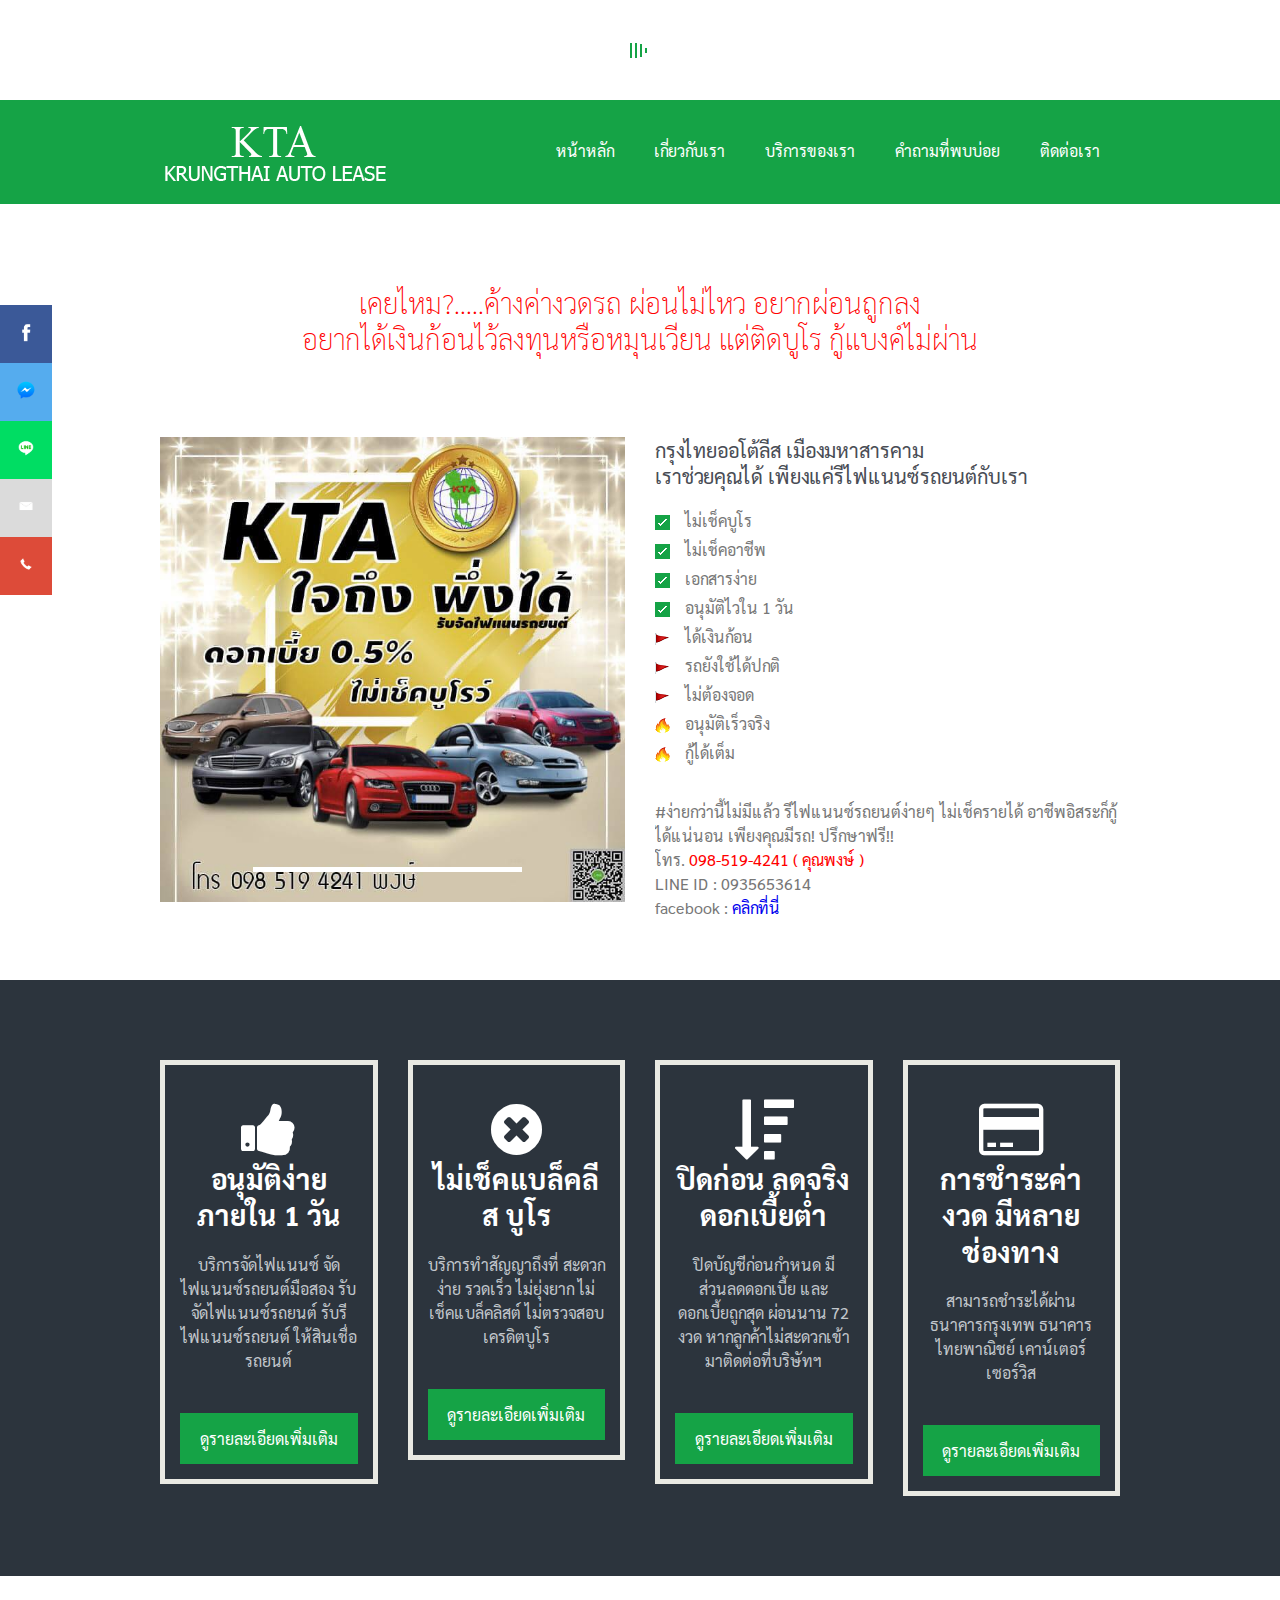
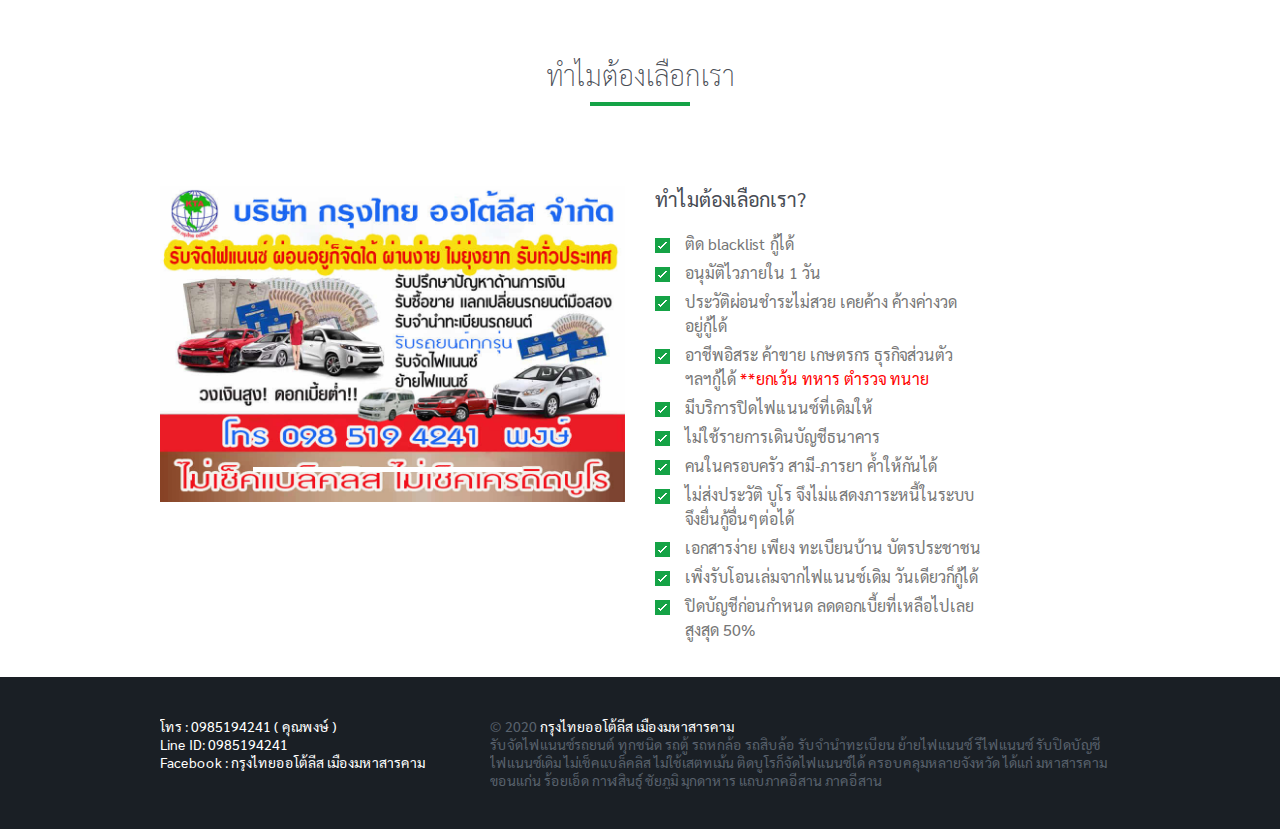
==== index.html @ 8e5991b0 "new" ====
<!DOCTYPE html PUBLIC "-//W3C//DTD XHTML 1.1//EN" "http://www.w3.org/TR/xhtml11/DTD/xhtml11.dtd">
<html xmlns="http://www.w3.org/1999/xhtml" xml:lang="en">

<meta http-equiv="content-type" content="text/html;charset=UTF-8" />
<!-- /Added by HTTrack -->

<head>

    <title>กรุงไทยออโต้ลีสมหาสารคาม</title>
    <meta http-equiv="content-type" content="text/html; charset=utf-8" />
    <meta name="format-detection" content="telephone=no" />
    <meta name="viewport" content="width=device-width, initial-scale=1, maximum-scale=1" />
    <link rel="stylesheet" href="https://cdnjs.cloudflare.com/ajax/libs/font-awesome/4.7.0/css/font-awesome.min.css">

    <link rel="stylesheet" type="text/css" href="style/superfish.css" />
    <link rel="stylesheet" type="text/css" href="style/nivo-slider.css" />
    <link rel="stylesheet" type="text/css" href="style/jquery.qtip.min.css" />
    <link rel="stylesheet" type="text/css" href="style/jquery-ui/jquery-ui.css" />
    <link rel="stylesheet" type="text/css" href="style/fancybox/jquery.fancybox.css" />
    <link rel="stylesheet" type="text/css" href="style/fancybox/helpers/jquery.fancybox-buttons.css" />
    <link rel="stylesheet" type="text/css" href="style/icon.css" />

    <link rel="stylesheet" type="text/css" href="style/style.css" />
    <link rel="stylesheet" type="text/css"
        href="http://fonts.googleapis.com/css?family=Source+Sans+Pro:200,300,400,600,700,900,200italic,300italic,400italic,600italic,700italic,900italic" />
    <link rel="stylesheet" type="text/css"
        href="http://fonts.googleapis.com/css?family=Droid+Serif:400,400italic,700,700italic" />

    <link href="https://fonts.googleapis.com/css?family=Sarabun&display=swap" rel="stylesheet" />

    <link rel="stylesheet" type="text/css" media="screen and (max-width:959px)"
        href="style/responsive/width-0-959.css" />
    <link rel="stylesheet" type="text/css" media="screen and (max-width:767px)"
        href="style/responsive/width-0-767.css" />

    <link rel="stylesheet" type="text/css" media="screen and (min-width:480px) and (max-width:959px)"
        href="style/responsive/width-480-959.css" />
    <link rel="stylesheet" type="text/css" media="screen and (min-width:768px) and (max-width:959px)"
        href="style/responsive/width-768-959.css" />
    <link rel="stylesheet" type="text/css" media="screen and (min-width:480px) and (max-width:767px)"
        href="style/responsive/width-480-767.css" />
    <link rel="stylesheet" type="text/css" media="screen and (max-width:479px)"
        href="style/responsive/width-0-479.css" />

    <link rel="shortcut icon" href="image/3logo.png" />

    <script type="text/javascript" src="script/jquery.min.js"></script>
    <script type="text/javascript" src="script/jquery.migrate.min.js"></script>

    <script type="text/javascript">
        var optionTemplate = {
            "parallax": {
                "enable": 1
            },
            "animation": {
                "enable": 1
            },
            "googleMap": {
                "coordinates_lat": "53.276698",
                "coordinates_lng": "-6.12562"
            }
        };
    </script>
    <link rel="stylesheet" href="https://cdnjs.cloudflare.com/ajax/libs/font-awesome/4.7.0/css/font-awesome.min.css">



</head>

<body>
    <div class="icon-bar">
        <a href="#" class="facebook"><img src="image/facebook-icon.png"  height="20" width="20"></img></a>
        <a href="#" class="twitter"><img src="image/Messenger_Icon.png"  height="20" width="20"></img></a>
        <a href="#" class="line"><img src="image/LINE_Icon.png"  height="20" width="20"></img></a>
        <a href="#" class="linkedin"><img src="image/emailIcon.png"  height="20" width="20"></img></a>
        <a href="#" class="google"><img src="image/phoneicon.png"  height="20" width="20"></img></a>
       

    </div>


    <ul class="page-list">

        <li class="page-home" id="page-home">

            <div class="home-carousel-box preloader">

                <!-- Bar with logo and social icons -->
                <div class="home-carousel-bar">

                    <div class="main clear-fix">

                        <!-- Logo -->
                        <a href="#home" class="float-left">
                            <img src="image/logo.png" alt="" />
                        </a>
                    </div>

                </div>
                <ul class="home-carousel update-carousel-disable">
                    <li>
                        <div>
                            <a href="https://www.facebook.com/pongsanart"><img src="image/h3.png" alt="" /></a>
                        </div>
                    </li>
                    <li>
                        <div>
                            <a href="https://www.facebook.com/pongsanart"><img src="image/h4.png" alt="" /></a>
                        </div>
                    </li>
                </ul>

                <div class="home-carousel-pagination">
                    <div class="main">
                        <div class="pagination"></div>
                    </div>
                </div>
            </div>
            <div id="navigation-bar" class="clear-fix">
                <div class="main clear-fix">
                    <div class="logo">
                        <a href="#home">
                            <img src="image/logo.png" alt="" />
                        </a>
                    </div>
                    <div id="menu">
                        <div id="menu-selected"></div>
                        <ul class="sf-menu">
                            <li><a href="index.html">หน้าหลัก<span></span></a></li>
                            <li><a href="about.html">เกี่ยวกับเรา<span></span></a></li>
                            <li><a href="service.html">บริการของเรา<span></span></a></li>
                            <li><a href="question.html">คำถามที่พบบ่อย<span></span></a></li>
                            <li><a href="contact.html">ติดต่อเรา<span></span></a></li>
                        </ul>
                    </div>
                    <div id="menu-responsive" class="clear-fix">
                        <select>
                            <option value="index.html">หน้าหลัก</option>
                            <option value="about.html">เกี่ยวกับเรา</option>
                            <option value="service.html">บริการของเรา</option>
                            <option value="question.html">คำถามที่พบบ่อย</option>
                            <option value="contact.html">ติดต่อเรา</option>
                        </select>
                    </div>
                </div>

            </div>
        </li>
        <li class="page-about" id="page-about">
            <div class="main">
                <h2 class="underline">
                    <font color="#FF0000">เคยไหม?.....ค้างค่างวดรถ ผ่อนไม่ไหว อยากผ่อนถูกลง <br>
                        อยากได้เงินก้อนไว้ลงทุนหรือหมุนเวียน แต่ติดบูโร กู้แบงค์ไม่ผ่าน</font>
                </h2>
                <div class="layout-p-50x50 clear-fix">
                    <div class="column-left">
                        <div class="nivo-slider-box clear-fix">

                            <div class="nivo-slider preloader">
                                <div class="preloader-image">
                                    <img src="image/b1.jpg" alt="" />
                                </div>

                            </div>

                        </div>
                    </div>
                    <div class="column-right">

                        <h4>กรุงไทยออโต้ลีส เมืองมหาสารคาม
                            <br>เราช่วยคุณได้ เพียงแค่รีไฟแนนซ์รถยนต์กับเรา</h4>

                        <ul class="list list-1">
                            <li>
                                <div>ไม่เช็คบูโร</div>
                            </li>
                            <li>
                                <div>ไม่เช็คอาชีพ</div>
                            </li>
                            <li>
                                <div>เอกสารง่าย</div>
                            </li>
                            <li>
                                <div>อนุมัติไวใน 1 วัน</div>
                            </li>
                        </ul>
                        <ul class="list list-2">
                            <li>
                                <div>ได้เงินก้อน
                                </div>
                            </li>
                            <li>
                                <div>รถยังใช้ได้ปกติ
                                </div>
                            </li>
                            <li>
                                <div>ไม่ต้องจอด
                                </div>
                            </li>

                        </ul>
                        <ul class="list list-3">

                            <li>
                                <div>อนุมัติเร็วจริง</div>
                            </li>
                            <li>
                                <div>กู้ได้เต็ม</div>
                            </li>
                        </ul>
                        <p class="padding-top-30 padding-bottom-30">
                            #ง่ายกว่านี้ไม่มีแล้ว รีไฟแนนซ์รถยนต์ง่ายๆ ไม่เช็ครายได้ อาชีพอิสระก็กู้ได้แน่นอน
                            เพียงคุณมีรถ!
                            ปรึกษาฟรี!!
                            <br>โทร. <a href="">
                                <font color="red">098-519-4241 ( คุณพงษ์ )
                                </font>
                            </a>
                            <br>LINE ID : 0935653614
                            <br>facebook : <a href="https://www.facebook.com/pongsanart">คลิกที่นี่</a>

                        </p>



                    </div>
                </div>

            </div>
        </li>

        <li class="page-contact " id="page-contact ">


            <div class="section-background-color section-background-color-2 ">

                <div class="main">

                    <div class="clear-fix">

                        <div class="carousel">

                            <div class="carousel-content">

                                <!-- Pricing list -->
                                <ul class="clear-fix pricing-list layout-p-25x25x25x25">

                                    <!-- Item #1 -->
                                    <li class="column-left">
                                        <div>

                                            <h2><i style="font-size:60px;color:white;"
                                                    class="fa fa-thumbs-up"></i><br>อนุมัติง่ายภายใน 1 วัน</h2>
                                            <p>บริการจัดไฟแนนซ์ จัดไฟแนนซ์รถยนต์มือสอง รับจัดไฟแนนซ์รถยนต์
                                                รับรีไฟแนนซ์รถยนต์ ให้สินเชื่อรถยนต์</p>

                                            <a href="service.html" class="pricing-list-button">ดูรายละเอียดเพิ่มเติม</a>

                                            <div class="pricing-list-tooltip">อนุมัติง่ายภายใน 1 วัน</div>

                                        </div>
                                    </li>
                                    <li class="column-left">
                                        <div>

                                            <h2><i style="font-size:60px;color:white;"
                                                    class="fa fa-times-circle"></i><br>ไม่เช็คแบล็คลีส บูโร</h2>
                                            <p>บริการทำสัญญาถึงที่ สะดวก ง่าย รวดเร็ว ไม่ยุ่งยาก ไม่เช็คแบล็คลิสต์
                                                ไม่ตรวจสอบเครดิตบูโร</p>

                                            <a href="service.html" class="pricing-list-button">ดูรายละเอียดเพิ่มเติม</a>

                                            <div class="pricing-list-tooltip">ไม่เช็คแบล็คลีส บูโร</div>

                                        </div>
                                    </li>
                                    <li class="column-center-right">
                                        <div>

                                            <h2><i style="font-size:60px;color:white;"
                                                    class="fa fa-sort-amount-desc"></i><br>ปิดก่อน ลดจริง ดอกเบี้ยต่ำ
                                            </h2>
                                            <p>ปิดบัญชีก่อนกำหนด มีส่วนลดดอกเบี้ย และดอกเบี้ยถูกสุด ผ่อนนาน 72 งวด
                                                หากลูกค้าไม่สะดวกเข้ามาติดต่อที่บริษัทฯ</p>

                                            <a href="service.html" class="pricing-list-button">ดูรายละเอียดเพิ่มเติม</a>

                                            <div class="pricing-list-tooltip">ปิดก่อน ลดจริง ดอกเบี้ยต่ำ</div>

                                        </div>

                                    </li>

                                    <li class="column-right">
                                        <div>

                                            <h2><i style="font-size:60px;color:white;"
                                                    class="fa fa-credit-card"></i><br>การชำระค่างวด มีหลายช่องทาง</h2>
                                            <p>สามารถชำระได้ผ่านธนาคารกรุงเทพ ธนาคารไทยพาณิชย์ เคาน์เตอร์เซอร์วิส</p>

                                            <a href="service.html" class="pricing-list-button">ดูรายละเอียดเพิ่มเติม</a>

                                            <div class="pricing-list-tooltip">การชำระค่างวด มีหลายช่องทาง</div>

                                        </div>

                                    </li>
                                    <!-- /Item #4 -->

                                </ul>
                                <!-- /Pricing list -->

                            </div>

                            <div class="pagination pagination-pricing-list clear-fix"></div>

                        </div>

                    </div>

                </div>
            </div>
        </li>

        <li class="page-about" id="page-about">
            <div class="main">
                <h2 class="underline ">
                    <span>ทำไมต้องเลือกเรา</span>
                    <span></span>
                </h2>
                <div class="layout-p-50x50 clear-fix">
                    <div class="column-left">
                        <div class="nivo-slider-box clear-fix">
                            <div class="nivo-slider preloader">
                                <div class="preloader-image">
                                    <img src="image/b4.jpg" alt="" />
                                </div>

                            </div>
                        </div>
                    </div>
                    <div class="column-right">

                        <h4>ทำไมต้องเลือกเรา?</h4>

                        <ul class="list list-1">
                            <li>
                                <div>ติด blacklist กู้ได้</div>
                            </li>
                            <li>
                                <div>อนุมัติไวภายใน 1 วัน</div>
                            </li>
                            <li>
                                <div>ประวัติผ่อนชำระไม่สวย เคยค้าง ค้างค่างวด<br>อยู่กู้ได้</div>
                            </li>
                            <li>
                                <div>อาชีพอิสระ ค้าขาย เกษตรกร ธุรกิจส่วนตัว <br>ฯลฯกู้ได้
                                    <font color="#FF0000">**ยกเว้น ทหาร ตำรวจ ทนาย</font>
                                </div>
                            </li>
                            <li>
                                <div>มีบริการปิดไฟแนนซ์ที่เดิมให้</div>
                            </li>
                            <li>
                                <div>ไม่ใช้รายการเดินบัญชีธนาคาร </div>
                            </li>
                            <li>
                                <div>คนในครอบครัว สามี-ภารยา ค้ำให้กันได้</div>
                            </li>
                            <li>
                                <div>ไม่ส่งประวัติ บูโร จึงไม่แสดงภาระหนี้ในระบบ <br>จึงยื่นกู้อื่นๆต่อได้</div>
                            </li>
                            <li>
                                <div>เอกสารง่าย เพียง ทะเบียนบ้าน บัตรประชาชน</div>
                            </li>
                            <li>
                                <div>เพิ่งรับโอนเล่มจากไฟแนนซ์เดิม วันเดียวก็กู้ได้</div>
                            </li>
                            <li>
                                <div>ปิดบัญชีก่อนกำหนด ลดดอกเบี้ยที่เหลือไปเลย<br> สูงสุด 50%</div>
                            </li>

                        </ul>

                    </div>

                </div>

            </div>
        </li>






    </ul>
    <div class="footer">
        <div class="main">
            <div class="layout-p-33x66 clear-fix">
                <div class="column-left">
                    <a href="#">โทร : 0985194241 ( คุณพงษ์ )</a>
                    <br><a href="#">Line ID: 0985194241</a>
                    <br><a href="https://www.facebook.com/pongsanart">Facebook : กรุงไทยออโต้ลีส เมืองมหาสารคาม</a>
                </div>
                <div class="column-right">
                    &copy; 2020 <a href="#">กรุงไทยออโต้ลีส เมืองมหาสารคาม</a>
                    <br> รับจัดไฟแนนซ์รถยนต์ ทุกชนิด รถตู้ รถหกล้อ รถสิบล้อ รับจำนำทะเบียน ย้ายไฟแนนซ์ รีไฟแนนซ์
                    รับปิดบัญชีไฟแนนซ์เดิม ไม่เช็คแบล็คลิส ไม่ใช้เสตทเม้น ติดบูโรก็จัดไฟแนนซ์ได้ ครอบคลุมหลายจังหวัด
                    ได้แก่ มหาสารคาม ขอนแก่น ร้อยเอ็ด กาฬสินธุ์ ชัยภูมิ มุกดาหาร แถบภาคอีสาน
                    ภาคอีสาน
                </div>
            </div>
        </div>
    </div>





    <script type="text/javascript " src="script/script.js "></script>
    <script type="text/javascript " src="script/superfish.js "></script>
    <script type="text/javascript " src="script/jquery.easing.js "></script>
    <script type="text/javascript " src="script/jquery-ui.min.js "></script>
    <script type="text/javascript " src="script/jquery.sticky.js "></script>
    <script type="text/javascript " src="script/jquery.blockUI.js "></script>
    <script type="text/javascript " src="script/jquery.timeago.js "></script>
    <script type="text/javascript " src="script/jquery.qtip.min.js "></script>
    <script type="text/javascript " src="script/jquery.parallax.js "></script>
    <script type="text/javascript " src="script/jquery.ba-bbq.min.js "></script>
    <script type="text/javascript " src="script/jquery.actual.min.js "></script>
    <script type="text/javascript " src="script/jquery.isotope.min.js "></script>
    <script type="text/javascript " src="script/jquery.linkify.min.js "></script>
    <script type="text/javascript " src="script/jquery.scrollTo.min.js "></script>
    <script type="text/javascript " src="script/jquery.waypoints.min.js "></script>
    <script type="text/javascript " src="script/jquery.touchSwipe.min.js "></script>
    <script type="text/javascript " src="script/jquery.elastic.source.js "></script>
    <script type="text/javascript " src="script/jquery.infieldlabel.min.js "></script>
    <script type="text/javascript " src="script/jquery.nivo.slider.pack.js "></script>
    <script type="text/javascript " src="script/jquery.carouFredSel.packed.js "></script>

    <script type="text/javascript " src="script/jquery.fancybox.js "></script>
    <script type="text/javascript " src="script/jquery.fancybox-media.js "></script>
    <script type="text/javascript " src="script/jquery.fancybox-buttons.js "></script>

    <script type="text/javascript " src="http://maps.google.com/maps/api/js "></script>

    <script type="text/javascript " src="script/template.class.js "></script>
    <script type="text/javascript " src="script/main.js "></script>
</body>

</html>
---- style/superfish.css ----
/*** ESSENTIAL STYLES ***/
.sf-menu, .sf-menu * {
	margin: 0;
	padding: 0;
	list-style: none;
}
.sf-menu li {
	position: relative;
}
.sf-menu ul {
	position: absolute;
	display: none;
	top: 100%;
	left: 0;
	z-index: 99;
}
.sf-menu > li {
	float: left;
}
.sf-menu li:hover > ul,
.sf-menu li.sfHover > ul {
	display: block;
}

.sf-menu a {
	display: block;
	position: relative;
}
.sf-menu ul ul {
	top: 0;
	left: 100%;
}


/*** DEMO SKIN ***/
.sf-menu {
	float: left;
	margin-bottom: 1em;
}
.sf-menu ul {
	box-shadow: 2px 2px 6px rgba(0,0,0,.2);
	min-width: 12em; /* allow long menu items to determine submenu width */
	*width: 12em; /* no auto sub width for IE7, see white-space comment below */
}
.sf-menu a {
	border-left: 1px solid #fff;
	border-top: 1px solid #dFeEFF; /* fallback colour must use full shorthand */
	border-top: 1px solid rgba(255,255,255,.5);
	padding: .75em 1em;
	text-decoration: none;
	zoom: 1; /* IE7 */
}
.sf-menu a {
	color: #13a;
}
.sf-menu li {
	background: #BDD2FF;
	white-space: nowrap; /* no need for Supersubs plugin */
	*white-space: normal; /* ...unless you support IE7 (let it wrap) */
	-webkit-transition: background .2s;
	transition: background .2s;
}
.sf-menu ul li {
	background: #AABDE6;
}
.sf-menu ul ul li {
	background: #9AAEDB;
}
.sf-menu li:hover,
.sf-menu li.sfHover {
	background: #CFDEFF;
	/* only transition out, not in */
	-webkit-transition: none;
	transition: none;
}

/*** arrows (for all except IE7) **/
.sf-arrows .sf-with-ul {
	padding-right: 2.5em;
	*padding-right: 1em; /* no CSS arrows for IE7 (lack pseudo-elements) */
}
/* styling for both css and generated arrows */
.sf-arrows .sf-with-ul:after {
	content: '';
	position: absolute;
	top: 50%;
	right: 1em;
	margin-top: -3px;
	height: 0;
	width: 0;
	/* order of following 3 rules important for fallbacks to work */
	border: 5px solid transparent;
	border-top-color: #dFeEFF; /* edit this to suit design (no rgba in IE8) */
	border-top-color: rgba(255,255,255,.5);
}
.sf-arrows > li > .sf-with-ul:focus:after,
.sf-arrows > li:hover > .sf-with-ul:after,
.sf-arrows > .sfHover > .sf-with-ul:after {
	border-top-color: white; /* IE8 fallback colour */
}
/* styling for right-facing arrows */
.sf-arrows ul .sf-with-ul:after {
	margin-top: -5px;
	margin-right: -3px;
	border-color: transparent;
	border-left-color: #dFeEFF; /* edit this to suit design (no rgba in IE8) */
	border-left-color: rgba(255,255,255,.5);
}
.sf-arrows ul li > .sf-with-ul:focus:after,
.sf-arrows ul li:hover > .sf-with-ul:after,
.sf-arrows ul .sfHover > .sf-with-ul:after {
	border-left-color: white;
}
---- style/icon.css ----
body {margin:0;height:2000px;}

.icon-bar {
  position: fixed;
  top: 50%;
  -webkit-transform: translateY(-50%);
  -ms-transform: translateY(-50%);
  transform: translateY(-50%);
}

.icon-bar a {
  display: block;
  text-align: center;
  padding: 16px;
  transition: all 0.3s ease;
  color: white;
  font-size: 20px;
}

.icon-bar a:hover {
  background-color: #000;
}

.facebook {
  background: #3B5998;
  color: white;
}

.twitter {
  background: #55ACEE;
  color: white;
}

.google {
  background: #dd4b39;
  color: white;
}

.linkedin {
  background: #DBDBDB;
  color: white;
}

.youtube {
  background: #bb0000;
  color: white;
}
.line {
  background: #00DD63;
  color: white;
}


.content {
  margin-left: 75px;
  font-size: 30px;
}
---- style/style.css ----
html,
body,
div,
span,
applet,
object,
iframe,
h1,
h2,
h3,
h4,
h5,
h6,
p,
blockquote,
pre,
a,
abbr,
acronym,
address,
big,
cite,
code,
del,
dfn,
em,
img,
ins,
kbd,
q,
s,
samp,
small,
strike,
strong,
sub,
sup,
tt,
var,
b,
u,
i,
center,
dl,
dt,
dd,
ol,
ul,
li,
fieldset,
form,
label,
legend,
table,
caption,
tbody,
tfoot,
thead,
tr,
th,
td,
article,
aside,
canvas,
details,
embed,
figure,
figcaption,
footer,
header,
hgroup,
menu,
nav,
output,
ruby,
section,
summary,
time,
mark,
audio,
video {
    border: 0px;
    margin: 0px;
    padding: 0px;
    font-size: 100%;
    vertical-align: baseline;
}


/******************************************************************************/


/*	1. Base styles					                                             		       */


/******************************************************************************/

body {
    margin: 0px;
    padding: 0px;
}

body,
input,
textarea {
    color: #777777;
    font-size: 16px;
}

*:focus,
a,
textarea,
input {
    outline: none;
}

p {
    line-height: 150%;
    padding: 10px 0px 10px 0px;
}

br {
    clear: both;
    height: 10px;
    display: block;
}

img {
    height: auto;
    max-width: 100%;
}

a {
    text-decoration: none;
}

a:hover {
    text-decoration: underline;
}

.clear-fix:after {
    height: 0;
    clear: both;
    content: " ";
    font-size: 0;
    min-height: 0;
    display: block;
    visibility: hidden;
}

* html .clear-fix {
    zoom: 1;
}

*:first-child+html .clear-fix {
    zoom: 1;
}

.box-center {
    margin-left: auto;
    margin-right: auto;
}

.float-left {
    float: left !important;
}

.float-right {
    float: right !important;
}

.margin-top-0 {
    margin-top: 0px !important;
}

.margin-top-10 {
    margin-top: 10px !important;
}

.margin-top-20 {
    margin-top: 20px !important;
}

.margin-top-30 {
    margin-top: 30px !important;
}

.margin-top-40 {
    margin-top: 40px !important;
}

.margin-top-50 {
    margin-top: 50px !important;
}

.margin-top-60 {
    margin-top: 60px !important;
}

.margin-top-70 {
    margin-top: 70px !important;
}

.margin-top-80 {
    margin-top: 80px !important;
}

.margin-bottom-0 {
    margin-bottom: 0px !important;
}

.margin-bottom-10 {
    margin-bottom: 10px !important;
}

.margin-bottom-20 {
    margin-bottom: 20px !important;
}

.margin-bottom-30 {
    margin-bottom: 30px !important;
}

.margin-bottom-40 {
    margin-bottom: 40px !important;
}

.margin-bottom-50 {
    margin-bottom: 50px !important;
}

.margin-bottom-60 {
    margin-bottom: 60px !important;
}

.margin-bottom-70 {
    margin-bottom: 70px !important;
}

.margin-bottom-80 {
    margin-bottom: 80px !important;
}

.padding-top-0 {
    padding-top: 0px !important;
}

.padding-top-10 {
    padding-top: 10px !important;
}

.padding-top-20 {
    padding-top: 20px !important;
}

.padding-top-30 {
    padding-top: 30px !important;
}

.padding-top-40 {
    padding-top: 40px !important;
}

.padding-top-50 {
    padding-top: 50px !important;
}

.padding-top-60 {
    padding-top: 60px !important;
}

.padding-top-70 {
    padding-top: 70px !important;
}

.padding-top-80 {
    padding-top: 80px !important;
}

.padding-bottom-0 {
    padding-bottom: 0px !important;
}

.padding-bottom-10 {
    padding-bottom: 10px !important;
}

.padding-bottom-20 {
    padding-bottom: 20px !important;
}

.padding-bottom-30 {
    padding-bottom: 30px !important;
}

.padding-bottom-40 {
    padding-bottom: 40px !important;
}

.padding-bottom-50 {
    padding-bottom: 50px !important;
}

.padding-bottom-60 {
    padding-bottom: 60px !important;
}

.padding-bottom-70 {
    padding-bottom: 70px !important;
}

.padding-bottom-80 {
    padding-bottom: 80px !important;
}

.fancybox-overlay {
    z-index: 99999;
}


/******************************************************************************/


/*	2. Layouts																  */


/******************************************************************************/

.layout-p-100>.column-left,
.layout-p-50x50>.column-left,
.layout-p-50x50>.column-right,
.layout-p-33x33x33>.column-left,
.layout-p-33x33x33>.column-right,
.layout-p-33x33x33>.column-center,
.layout-p-25x25x25x25>.column-left,
.layout-p-25x25x25x25>.column-center-left,
.layout-p-25x25x25x25>.column-center-right,
.layout-p-25x25x25x25>.column-right,
.layout-p-66x33>.column-left,
.layout-p-66x33>.column-right,
.layout-p-33x66>.column-left,
.layout-p-33x66>.column-right {
    overflow: hidden;
    margin-bottom: 30px;
}


/**************************************************************************/


/*	Layout 100 (in percentage)											  */


/**************************************************************************/

.layout-p-100 {}

.layout-p-100>.column-left {
    width: 100%;
    clear: both;
    float: left;
}


/**************************************************************************/


/*	Layout 50x50 (in percentage)								          */


/**************************************************************************/

.layout-p-50x50 {}

.layout-p-50x50>.column-left {
    clear: both;
    float: left;
}

.layout-p-50x50>.column-right {
    float: right;
}

.layout-p-50x50>.column-left,
.layout-p-50x50>.column-right {
    width: 48.4848%;
}

.gallery-list.layout-p-50x50>.column-left,
.gallery-list.layout-p-50x50>.column-right {
    width: 50%;
    margin: 0px;
}


/**************************************************************************/


/*	Layout 33x33x33 (in percentage)							              */


/**************************************************************************/

.layout-p-33x33x33 {}

.layout-p-33x33x33>.column-left {
    clear: both;
}

.layout-p-33x33x33>.column-left,
.layout-p-33x33x33>.column-center {
    float: left;
    margin-right: 3.0303%;
}

.layout-p-33x33x33>.column-right {
    float: right;
}

.layout-p-33x33x33>.column-left,
.layout-p-33x33x33>.column-right,
.layout-p-33x33x33>.column-center {
    width: 31.3131%;
}

.gallery-list.layout-p-33x33x33>.column-left,
.gallery-list.layout-p-33x33x33>.column-center,
.gallery-list.layout-p-33x33x33>.column-right {
    width: 33.333%;
    margin: 0px;
}


/**************************************************************************/


/*	Layout 25x25x25x25 (in percentage)						              */


/**************************************************************************/

.layout-p-25x25x25x25 {}

.layout-p-25x25x25x25>.column-left {
    clear: both;
}

.layout-p-25x25x25x25>.column-left,
.layout-p-25x25x25x25>.column-center-left,
.layout-p-25x25x25x25>.column-center-right {
    float: left;
    margin-right: 3.0303%;
}

.layout-p-25x25x25x25>.column-right {
    float: right;
}

.layout-p-25x25x25x25>.column-left,
.layout-p-25x25x25x25>.column-center-left,
.layout-p-25x25x25x25>.column-center-right,
.layout-p-25x25x25x25>.column-right {
    width: 22.7272%;
}

.gallery-list.layout-p-25x25x25x25>.column-left,
.gallery-list.layout-p-25x25x25x25>.column-center-left,
.gallery-list.layout-p-25x25x25x25>.column-center-right,
.gallery-list.layout-p-25x25x25x25>.column-right {
    width: 25%;
    margin: 0px;
}


/**************************************************************************/


/*	Layout 20x20x20x20x20 (in percentage)						          */


/**************************************************************************/

.layout-p-20x20x20x20x20 {}

.layout-p-20x20x20x20x20>.column-left {
    clear: both;
}

.layout-p-20x20x20x20x20>.column-left,
.layout-p-20x20x20x20x20>.column-center-left,
.layout-p-20x20x20x20x20>.column-center,
.layout-p-20x20x20x20x20>.column-center-right {
    float: left;
    margin-right: 1.0101%;
}

.layout-p-20x20x20x20x20>.column-right {
    float: right;
}

.layout-p-20x20x20x20x20>.column-left,
.layout-p-20x20x20x20x20>.column-center-left,
.layout-p-20x20x20x20x20>.column-center,
.layout-p-20x20x20x20x20>.column-center-right,
.layout-p-20x20x20x20x20>.column-right {
    width: 19.1919%;
    overflow: hidden;
    margin-bottom: 10px;
}

.gallery-list.layout-p-20x20x20x20x20>.column-left,
.gallery-list.layout-p-20x20x20x20x20>.column-center-left,
.gallery-list.layout-p-20x20x20x20x20>.column-center,
.gallery-list.layout-p-20x20x20x20x20>.column-center-right,
.gallery-list.layout-p-20x20x20x20x20>.column-right {
    width: 20%;
    margin: 0px;
}


/**************************************************************************/


/*	Layout 66x33 (in percentage)								          */


/**************************************************************************/

.layout-p-66x33 {}

.layout-p-66x33>.column-left {
    width: 65.6565%;
    clear: both;
    float: left;
}

.layout-p-66x33>.column-right {
    width: 31.3131%;
    float: right;
}


/**************************************************************************/


/*	Layout 33x66 (in percentage)								          */


/**************************************************************************/

.layout-p-33x66 {}

.layout-p-33x66>.column-left {
    width: 31.3131313131%;
    clear: both;
    float: left;
}

.layout-p-33x66>.column-right {
    width: 65.6565%;
    float: right;
}


/******************************************************************************/


/*	3. Colors																  */


/******************************************************************************/


/**************************************************************************/


/*	Colors / Font color													  */


/**************************************************************************/

h1,
h2,
h3,
h4,
h5,
h6,
h1 a,
h2 a,
h3 a,
h4 a,
h5 a,
h6 a,
ul.filter-list li a:hover,
ul.filter-list li a.selected {
    color: #484C54;
}

.occupation-name,
ul.filter-list li a,
ul.pricing-list>li>div>span,
ul.page-list>li.page-services p.subheader {
    color: #B9B8B7;
}

ul.pricing-list>li>div>h2 {
    color: #15A346;
}

form input,
form label,
form textarea,
div.blog a,
div.blog h1 *,
div.blog h2 *,
div.blog h3 *,
div.blog h4 *,
div.blog h5 *,
div.blog h6 *,
div.footer a,
div.post-date-box *,
div.post-date-box h3,
div.post-date-box h4,
div.post-date-box span,
div.section-background,
div.section-background *,
div.image div.image-description *,
div.footer ul.footer-menu li a:hover,
div.twitter-user-timeline ul.quotation-list li span.quotation-list-text a,
div.twitter-user-timeline ul.quotation-list li span.quotation-list-author,
div.home-carousel-title-box a,
ul.post-list h4,
ul.post-list h4 a,
ul.quotation-list li *,
ul.blog-pagination li a:hover,
ul.blog-pagination li a.selected,
ul.widget-category-list li a:hover,
ul.widget-category-list li a.selected,
ul.page-list>li.page-contact h2,
ul.page-list>li.page-contact p.subheader,
ul.pricing-list>li>div>a.pricing-list-button,
ul.team-list>li div.image div.image-description span.team-position,
.ui-accordion.template-accordion>li>div.ui-accordion-header.ui-accordion-header-active>h5>a,
#menu-responsive-list a,
#navigation-bar #menu ul li a,
#respond * {
    color: #FFFFFF;
}

a.button-browse,
ul.post-list p,
ul.blog-pagination li a,
ul.page-list>li.page-contact,
div.blog,
div.blog *,
div.twitter-user-timeline ul.quotation-list li span.quotation-list-text {
    color: #C2C7CC;
}

div.twitter-user-timeline ul.quotation-list li span.quotation-list-datetime {
    color: #828D99;
}

div.footer,
div.footer ul.footer-menu li a {
    color: #59626D;
}

#navigation-bar #menu-responsive>select,
.fancybox-title.fancybox-title-inside-wrap {
    color: #888888;
}

div.post-comment-count-box h3,
div.post-comment-count-box h4,
div.post-comment-count-box span {
    color: #484C54;
}

div.post-info-bar,
div.post-info-bar *,
div.post-info-bar a {
    color: #828D99;
}


/**************************************************************************/


/*	Colors / Background color											  */


/**************************************************************************/

form,
h2.underline>span+span,
h2.underline a>span+span,
h4.underline>span+span,
h4.underline a>span+span,
h5.underline>span+span,
h5.underline a>span+span,
div.post-date-box,
div.image div.image-description,
ul.skill-list li span.progress-bar>span,
ul.pricing-list>li>div>a.pricing-list-button,
ul.social-list.social-list-style-1 li a,
ul.social-list.social-list-style-2 li a:hover,
ul.feature-list.feature-list-style-1 li span.icon,
.ui-accordion.template-accordion>li>div.ui-accordion-header.ui-accordion-header-active>h5>a,
#navigation-bar,
#menu-responsive-list {
    background-color: #15A346;
}

div.blog,
div.post,
body.blog,
div.section-background-color-2,
div.image:hover div.image-description,
.field-box-button:hover,
ul.page-list>li.page-blog,
ul.pricing-list>li>div>a.pricing-list-button:hover,
ul.social-list.social-list-style-1 li a:hover {
    background-color: #2C343D;
}

div.pagination a:hover,
div.pagination a.active,
div.pagination a.selected,
div.post-comment-count-box,
span.progress-bar>span,
span.progress-bar>span+span {
    background-color: #FFFFFF;
}

div.footer {
    background-color: #1A1F25;
}

.field-box,
#navigation-bar #menu #menu-selected,
#menu-responsive-list li a,
#navigation-bar #menu>ul>li ul {
    background-color: #139641;
}

div.section-background-color-1,
ul.skill-list li span.progress-bar>span+span {
    background-color: #F7F7F2;
}

div.post div.post-list-content,
ul.post-list li div.post-list-content,
ul.social-list.social-list-style-2 li a,
ul.feature-list.feature-list-style-3 li span.icon,
#comments #comments-list ul li div.comment-avatar,
#comments #comments-list ul li div.comment-content {
    background-color: #3B444E;
}

#navigation-bar #menu>ul>li ul>li>a:hover {
    background-color: #107E36;
}

div.pagination a {
    background-color: transparent;
}

div.pagination.pagination-pricing-list a:hover,
div.pagination.pagination-pricing-list a.active,
div.pagination.pagination-pricing-list a.selected {
    background-color: #2C343D;
}


/**************************************************************************/


/*	Colors / Border color												  */


/**************************************************************************/

ul.pricing-list>li>div,
ul.pricing-list>li>div>h4,
ul.pricing-list>li>div>ul.pricing-list-features>li {
    border-color: #E9E9E3;
}

a.button-browse:hover,
ul.filter-list li a:hover,
ul.filter-list li a.selected,
ul.blog-pagination li a:hover,
ul.blog-pagination li a.selected,
.ui-accordion.template-accordion>li>div.ui-accordion-header.ui-accordion-header-active>h5>a,
.ui-accordion.template-accordion>li>div.ui-accordion-header.ui-accordion-header-active.ui-state-hover>h5>a {
    border-color: #15A346;
}

div.pagination a:hover,
div.pagination a.active,
div.pagination a.selected,
div.home-carousel-title-box>.main>a>span,
ul.social-list.social-list-style-3 li a {
    border-color: #FFFFFF;
}

ul.team-list>li,
ul.filter-list li a,
.ui-accordion.template-accordion>li>div.ui-accordion-header>h5>a {
    border-color: #E9E9E3;
}

a.button-browse,
ul.blog-pagination li a,
ul.widget-category-list li a {
    border-color: #3B444E;
}

#navigation-bar #menu>ul>li>a>span {
    border-color: #139641;
}

ul.pricing-list>li:hover>div,
.ui-accordion.template-accordion>li>div.ui-accordion-header.ui-state-hover>h5>a {
    border-color: #77C268;
}

div.pagination a,
div.home-carousel-title-box>.main>a:hover>span,
ul.social-list.social-list-style-3 li a:hover {
    border-color: rgba(255, 255, 255, 0.4);
}

div.pagination.pagination-pricing-list a {
    border-color: #E9E9E3;
}

div.pagination.pagination-pricing-list a:hover,
div.pagination.pagination-pricing-list a.active,
div.pagination.pagination-pricing-list a.selected {
    border-color: #2C343D;
}


/******************************************************************************/


/*	4. Fonts																  */


/******************************************************************************/

body,
input,
textarea {
    font-family: 'Sarabun', sans-serif;
}

p.subheader,
.occupation-name,
ul.team-list>li span.team-position,
ul.quotation-list li span.quotation-list-text,
ul.quotation-list li span.quotation-list-datetime,
ul.quotation-list li span.quotation-list-occupation,
div.image div.image-description span,
div.home-carousel-title-box>.main>a>span>span+span {
    font-family: 'Sarabun', sans-serif;
}


/******************************************************************************/


/*	5. Headers																  */


/******************************************************************************/

h1,
h2,
h3,
h4,
h5,
h6,
h1 a,
h2 a,
h3 a,
h4 a,
h5 a,
h6 a {
    margin: 0px;
    padding: 0px;
    font-weight: 400;
    line-height: 130%;
}

h1,
h1 a,
h2,
h2 a {
    text-transform: uppercase;
}

h1,
h1 a {
    font-size: 72px;
    font-weight: 700;
}

h2,
h2 a {
    font-size: 28px;
    font-weight: 100;
    margin-bottom: 80px;
}

h3,
h3 a {
    font-size: 42px;
    font-weight: 300;
}

h4,
h4 a {
    font-size: 20px;
    margin-bottom: 20px;
}

h5,
h5 a {
    font-size: 20px;
}

h6,
h6 a {
    font-size: 18px;
}

h2.underline,
h2.underline a {
    text-align: center;
}

h2.underline>span+span,
h2.underline a>span+span {
    height: 4px;
    width: 100px;
    display: block;
    margin-top: 10px;
    margin-left: auto;
    margin-right: auto;
}

h3.underline>span+span,
h3.underline a>span+span {
    height: 2px;
    width: 100px;
    display: block;
}

h4.underline>span+span,
h4.underline a>span+span {
    height: 2px;
    width: 100px;
    display: block;
    margin-top: 15px;
}

h5.underline>span+span,
h5.underline a>span+span {
    height: 2px;
    width: 60px;
    display: block;
    margin-top: 15px;
    margin-bottom: 35px;
}


/******************************************************************************/


/*	6. Main container														  */


/******************************************************************************/

.main {
    width: 960px;
    margin-left: auto;
    margin-right: auto;
}


/******************************************************************************/


/*	7. Page list												              */


/******************************************************************************/

ul.page-list {
    margin: 0px;
    padding: 0px;
    list-style-type: none;
}

ul.page-list>li {
    padding: 80px 0px 0px 0px;
}


/**************************************************************************/


/*	Page list / Page home									              */


/**************************************************************************/

ul.page-list>li.page-home {
    padding: 0px;
}


/**************************************************************************/


/*	Page list / Page about									              */


/**************************************************************************/

ul.page-list>li.page-about {}


/**************************************************************************/


/*	Page list / Page services									          */


/**************************************************************************/

ul.page-list>li.page-services {}


/**************************************************************************/


/*	Page list / Page portfolio								              */


/**************************************************************************/

ul.page-list>li.page-portfolio {}


/**************************************************************************/


/*	Page list / Page team									              */


/**************************************************************************/

ul.page-list>li.page-team {
    padding-bottom: 80px;
}


/**************************************************************************/


/*	Page list / Page team									              */


/**************************************************************************/

ul.page-list>li.page-blog {
    padding-top: 0px;
}


/**************************************************************************/


/*	Page list / Page pricing									         */


/**************************************************************************/

ul.page-list>li.page-pricing-plans {}


/**************************************************************************/


/*	Page list / Page team									              */


/**************************************************************************/

ul.page-list>li.page-contact {
    padding-top: 0px;
}


/******************************************************************************/


/*	8. Parallax backgrounds										              */


/******************************************************************************/

div.section-background {
    margin-top: 80px;
    padding: 60px 0px 80px 0px;
    background-position: 50% 50%;
    background-repeat: no-repeat;
}

div.section-background-1 *,
div.section-background-2 * {
    text-align: center;
}

div.section-background-1 {
    margin-top: 50px;
    background-image: url('../_sample/section_background/image_01.jpg');
}

div.section-background-2 {
    margin-top: 40px;
    background-image: url('../_sample/section_background/image_02.jpg');
}

div.section-background-3 {
    margin-top: 40px;
    background-image: url('../_sample/section_background/image_03.jpg');
}

div.section-background-color {
    padding: 80px 0px 50px 0px;
}

div.section-background-color-1 {}

div.section-background-color-2 {}


/******************************************************************************/


/*	9. Navigation bar											              */


/******************************************************************************/

#navigation-bar {
    opacity: 1;
    width: 100%;
    margin-top: 0px;
    position: relative;
}

#navigation-bar-sticky-wrapper {
    z-index: 99999;
    position: relative;
}


/**************************************************************************/


/*	Navigation bar / Logo									              */


/**************************************************************************/

#navigation-bar div.logo {
    float: left;
    padding-top: 25px;
}

#navigation-bar div.logo a {
    display: block;
}


/**************************************************************************/


/*	Navigation bar / Menu									              */


/**************************************************************************/

#navigation-bar #menu {
    float: right;
    position: relative;
}


/**********************************************************************/


/*	Navigation bar / Menu / Menu list							      */


/**********************************************************************/

#navigation-bar #menu ul {
    margin: 0px;
    padding: 0px;
    list-style-type: none;
}

#navigation-bar #menu ul li {
    border: none;
    background: none;
}

#navigation-bar #menu>ul>li {
    float: left;
}

#navigation-bar #menu ul li a {
    border: none;
}

#navigation-bar #menu>ul>li>a {
    z-index: 2;
    display: block;
    font-size: 16px;
    position: relative;
    text-transform: uppercase;
    padding: 40px 20px 40px 20px;
}

#navigation-bar #menu ul li a:hover {
    text-decoration: none;
}

#navigation-bar #menu>ul>li>a>span {
    width: 0;
    top: 2px;
    left: 55%;
    height: 0px;
    display: block;
    position: relative;
    border-style: solid;
    border-width: 0px 0px 3px 0px;
}

#navigation-bar #menu>ul>li>a:hover>span {
    left: -5%;
    width: 110%;
}

#navigation-bar #menu>ul>li>a>span,
#navigation-bar #menu>ul>li>a:hover>span {
    transition: all 0.3s ease-in-out;
    -o-transition: all 0.3s ease-in-out;
    -ms-transition: all 0.3s ease-in-out;
    -moz-transition: all 0.3s ease-in-out;
    -webkit-transition: all 0.3s ease-in-out;
}

#navigation-bar #menu>ul>li ul {
    box-shadow: none;
}

#navigation-bar #menu>ul>li ul>li {}

#navigation-bar #menu>ul>li ul>li>a {
    display: block;
    font-size: 13px;
    text-transform: uppercase;
    padding: 15px 20px 15px 20px;
}


/**********************************************************************/


/*	Navigation bar / Menu / Menu hover							      */


/**********************************************************************/

#navigation-bar #menu #menu-selected {
    top: 0px;
    left: 0px;
    width: 0px;
    z-index: 1;
    height: 100%;
    position: absolute;
}


/**************************************************************************/


/*	Navigation bar / Menu responsive							          */


/**************************************************************************/

#navigation-bar #menu-responsive {
    width: 50%;
    float: right;
    display: none;
    padding-top: 15px;
}

#navigation-bar #menu-responsive>select {
    width: 100%;
    border: none;
    padding: 10px;
    cursor: pointer;
    font-size: 12px;
    text-transform: uppercase;
}


/******************************************************************************/


/*	10. Nivo slider					                                          */


/******************************************************************************/

.nivo-slider-box {
    position: relative;
}

.nivo-slider-box .pagination {
    left: 50%;
    z-index: 99;
    bottom: 30px;
    padding: 0px;
    margin-top: 0px;
    position: absolute;
    margin-left: -140px;
}


/******************************************************************************/


/*	11. Subheaders															  */


/******************************************************************************/

p.subheader {
    font-size: 20px;
    font-style: italic;
}


/******************************************************************************/


/*	12. Occupation name														  */


/******************************************************************************/

.occupation-name {
    display: block;
    font-size: 16px;
    font-style: italic;
}


/******************************************************************************/


/*	13. Home carousel														  */


/******************************************************************************/

div.home-carousel-box {
    overflow: hidden;
    position: relative;
}


/**************************************************************************/


/*	Home carousel / Bar													  */


/**************************************************************************/

div.home-carousel-bar {
    top: 40px;
    z-index: 99;
    width: 100%;
    text-align: center;
    position: absolute;
}

div.home-carousel-bar>.main>a {
    margin-top: 12px;
}


/**************************************************************************/


/*	Home carousel / Slides												  */


/**************************************************************************/

ul.home-carousel {
    margin: 0px;
    padding: 0px;
    list-style-type: none;
}

ul.home-carousel li {
    float: left;
    width: 100%;
}

ul.home-carousel li>div {
    width: 100%;
    height: 100%;
    position: relative;
}

ul.home-carousel li img {
    display: block;
    position: relative;
}


/**********************************************************************/


/*	Home carousel / Slides / Title box								  */


/**********************************************************************/

div.home-carousel-title-box,
div.home-carousel-title-box a,
div.home-carousel-title-box span {
    display: block;
    text-align: center;
}

div.home-carousel-title-box {
    top: 33%;
    left: 50%;
    position: absolute;
}

div.home-carousel-title-box>.main {
    margin-left: -50%;
    position: relative;
}

div.home-carousel-title-box>.main>a {}

div.home-carousel-title-box>.main>a:hover {
    text-decoration: none;
}

div.home-carousel-title-box>.main>a>span {
    padding: 50px;
    border-width: 6px;
    border-style: solid;
}

div.home-carousel-title-box>.main>a>span>span,
div.home-carousel-title-box>.main>a>span>span+span {
    line-height: 1;
}

div.home-carousel-title-box>.main>a>span>span {
    font-size: 72px;
    font-weight: 700;
    text-transform: uppercase;
}

div.home-carousel-title-box>.main>a>span>span+span {
    font-size: 20px;
    margin-top: 20px;
    line-height: 130%;
    font-style: italic;
    font-weight: normal;
    text-transform: none;
}


/**************************************************************************/


/*	Home carousel / Pagination											  */


/**************************************************************************/

div.home-carousel-pagination {
    z-index: 2;
    width: 100%;
    bottom: 50px;
    position: absolute;
}

div.home-carousel-pagination div.pagination {
    margin-top: 0px;
}


/******************************************************************************/


/*	14. Google maps															  */


/******************************************************************************/

#googleMap {
    width: 100%;
    height: 440px;
}

#googleMap img {
    max-width: none;
}


/******************************************************************************/


/*	15. Qtip																  */


/******************************************************************************/

.qtip {
    border: none;
    outline: none;
    max-width: 300px;
    box-shadow: none;
}

.qtip-error .qtip-content,
.qtip-success .qtip-content,
.qtip-pricing-list .qtip-content {
    color: #FFFFFF;
    font-size: 14px;
    line-height: 150%;
}

.qtip-error .qtip-content {
    background: #FF9600;
    border-color: #FF9600;
}

.qtip-success .qtip-content {
    background: #67CC2A;
    border-color: #67CC2A;
}

.qtip-pricing-list .qtip-content {
    font-weight: bold;
    background: #77C268;
    border-color: #77C268;
    text-transform: uppercase;
}

.qtip-content {
    padding: 10px 20px 10px 20px;
}

.qtip-shadow {
    -webkit-box-shadow: none;
    -moz-box-shadow: none;
    box-shadow: none;
}


/******************************************************************************/


/*	16. List																  */


/******************************************************************************/

ul.list {
    margin: 0px;
    padding: 0px;
    list-style-type: none;
}

ul.list li {
    line-height: 150%;
    margin-bottom: 5px;
}

ul.list li>div {
    padding-left: 30px;
    background-repeat: no-repeat;
    background-position: left 6px;
}

ul.list.list-1 li>div {
    background-image: url('../image/icon_bullet/01.png');
}

ul.list.list-2 li>div {
    background-image: url('../image/icon_bullet/02.png');
}

ul.list.list-3 li>div {
    background-image: url('../image/icon_bullet/03.png');
}
ul.list.list-4 li>div {
    background-image: url('../image/icon_bullet/04.png');
}



/******************************************************************************/


/*	17. Pricing list														  */


/******************************************************************************/

ul.pricing-list {
    margin: 0px;
    padding: 0px;
    list-style-type: none;
}

ul.pricing-list>li {}

ul.pricing-list>li>div {
    padding: 15px;
    border-width: 5px;
    border-style: solid;
}

ul.pricing-list>li>div * {
    text-align: center;
}


/**************************************************************/


/*	Pricing list / Plan name							      */


/**************************************************************/

ul.pricing-list>li>div>h4 {
    margin-bottom: 0px;
    border-style: solid;
    padding-bottom: 15px;
    border-width: 0px 0px 1px 0px;
}


/**************************************************************/


/*	Pricing list / Price							          */


/**************************************************************/

ul.pricing-list>li>div>h2 {
    font-weight: 700;
    margin-top: 20px;
    margin-bottom: 0px;
}


/**************************************************************/


/*	Pricing list / Text								          */


/**************************************************************/

ul.pricing-list>li>div>p {
    padding: 20px 0px 20px 0px;
}


/**************************************************************/


/*	Pricing list / "Per month" label						  */


/*	Pricing list / Button							          */


/**************************************************************/

ul.pricing-list>li>div>span,
ul.pricing-list>li>div>a.pricing-list-button {
    display: block;
}

ul.pricing-list>li>div>a.pricing-list-button {
    padding: 15px;
    margin-top: 20px;
    text-decoration: none;
    text-transform: uppercase;
}


/**************************************************************/


/*	Pricing list / Features							          */


/**************************************************************/

ul.pricing-list>li>div>ul.pricing-list-features {}

ul.pricing-list>li>div>ul.pricing-list-features>li {
    margin-top: -1px;
    border-style: solid;
    padding: 18px 0px 18px 0px;
    border-width: 1px 0px 1px 0px;
}

ul.pricing-list>li>div>ul.pricing-list-features>li:first-child {
    margin-top: 0px;
}


/**************************************************************/


/*	Pricing list / Tooltip							         */


/**************************************************************/

ul.pricing-list>li>div>div.pricing-list-tooltip {
    display: none;
}


/******************************************************************************/


/*	18. Pagination					                                          */


/******************************************************************************/

div.pagination {
    width: 280px;
    margin-top: 40px;
    margin-left: auto;
    margin-right: auto;
}

div.pagination a {
    float: left;
    height: 3px;
    font-size: 0px;
    display: block;
    margin-right: 1%;
    border-style: solid;
    border-width: 0px 0px 2px 0px;
}

ul.blog-pagination {
    float: right;
    margin: 0px;
    padding: 0px;
    list-style-type: none;
}

ul.blog-pagination li {
    float: left;
    margin-left: 10px;
    margin-bottom: 10px;
}

ul.blog-pagination li:first-child {
    margin-left: 0px;
}

ul.blog-pagination li a {
    display: block;
    font-size: 13px;
    border-width: 2px;
    border-style: solid;
    padding: 10px 15px 10px 15px;
}

ul.blog-pagination li a:hover,
ul.blog-pagination li a.selected {
    text-decoration: none;
}


/******************************************************************************/


/*	19. Twitter user timeline		                                          */


/******************************************************************************/

div.twitter-user-timeline {
    background-color: #3B444E;
}

div.twitter-user-timeline .main {
    z-index: 1;
    min-height: 100px;
    position: relative;
    padding-top: 80px;
    padding-bottom: 80px;
}


/**********************************************************************/


/*	Twitter user timeline / Background								  */


/**********************************************************************/

div.twitter-user-timeline .main div.twitter-user-timeline-background {
    bottom: 0;
    z-index: 0;
    left: -160px;
    width: 400px;
    height: 230px;
    position: absolute;
    background-repeat: no-repeat;
    background-position: 0px 0px;
    ;
    background-image: url('../image/twitter_background.png');
}

div.twitter-user-timeline .main div.twitter-user-timeline-list {
    z-index: 2;
    position: relative;
}

div.twitter-user-timeline .main div.twitter-user-timeline-list div.pagination {
    margin-top: 70px;
}

div.twitter-user-timeline .main div.twitter-user-timeline-list .caroufredsel_wrapper,
div.twitter-user-timeline .main div.twitter-user-timeline-list .caroufredsel_wrapper ul {
    width: 100% !important;
}


/******************************************************************************/


/*	20. Quotation list														  */


/******************************************************************************/

div.quotation-list-wrapper .caroufredsel_wrapper,
div.quotation-list-wrapper .caroufredsel_wrapper ul {
    width: 100% !important;
}

ul.quotation-list {
    margin: 0px;
    padding: 0px;
    list-style-type: none;
}


/**************************************************************************/


/*	Quotation list / List element								          */


/**************************************************************************/

ul.quotation-list li {}

ul.quotation-list li span {
    display: block;
}


/**********************************************************************/


/*	Quotation list / List element / I							      */


/**********************************************************************/

ul.quotation-list li span.quotation-list-icon-up,
ul.quotation-list li span.quotation-list-icon-dn {
    height: 31px;
    background-repeat: no-repeat;
    background-image: url('../image/icon_quote.png');
}

ul.quotation-list li span.quotation-list-icon-up {
    background-position: center left;
}

ul.quotation-list li span.quotation-list-icon-dn {
    background-position: center right;
}


/**********************************************************************/


/*	Quotation list / List element / Text						      */


/**********************************************************************/

ul.quotation-list li span.quotation-list-text {
    font-size: 22px;
    font-weight: 400;
    line-height: 150%;
    font-style: italic;
    margin: 10px 0px 10px 0px;
}


/**********************************************************************/


/*	Quotation list / List element / Author							  */


/**********************************************************************/

ul.quotation-list li span.quotation-list-author {
    font-size: 20px;
    margin-top: 10px;
}


/**********************************************************************/


/*	Quotation list / List element / Date&Time						  */


/*	Quotation list / List element / Occypation	    				  */


/**********************************************************************/

ul.quotation-list li span.quotation-list-datetime,
ul.quotation-list li span.quotation-list-occupation {
    font-size: 14px;
    padding-top: 10px;
    font-style: italic;
}


/******************************************************************************/


/*	21. Form																  */


/******************************************************************************/

form {
    width: 100%;
}

form,
input,
select,
textarea {
    margin: 0px;
    padding: 0px;
}

form>div {
    padding: 30px;
}

form ul {}

form ul li {
    float: left;
    width: 100%;
    position: relative;
    margin-bottom: 10px;
}

form ul.form-line li:last-child {
    margin-bottom: 0px;
}

form .block {
    display: block;
}

form .field-box {
    padding: 15px;
}

form .field-box-button {
    padding: 0px;
    cursor: pointer;
}

form label {
    top: 15px;
    left: 15px;
    z-index: 2;
    cursor: text;
    width: 100%;
    position: absolute;
}

form input,
form select,
form textarea {
    width: 100%;
    border: none;
    background: transparent;
}

form textarea {
    height: 150px;
    resize: none;
    display: block;
}

form input[type="submit"],
form input[type="button"] {
    padding: 15px;
    cursor: pointer;
    font-size: 16px;
    text-transform: uppercase;
}


/******************************************************************************/


/*	22. Preloader					                                          */


/******************************************************************************/

.preloader,
.preloader-image {
    width: 100%;
    display: block;
    min-height: 100px;
    background-repeat: no-repeat;
    background-position: center center;
    background-image: url('../image/preloader.gif');
}

.preloader * {
    display: none !important;
}

.preloader-image img {
    opacity: 0;
}


/******************************************************************************/


/*	23. Image overlay				                                          */


/******************************************************************************/

div.image-overlay-url,
div.image-overlay-image,
div.image-overlay-video {
    overflow: hidden;
}

div.image-overlay-url>a,
div.image-overlay-image>a,
div.image-overlay-video>a {
    position: relative;
}

div.image-overlay-url>a>span,
div.image-overlay-image>a>span,
div.image-overlay-video>a>span {
    top: 0;
    zoom: 1;
    z-index: 3;
    ;
    width: 100%;
    left: -100%;
    height: 100%;
    display: block;
    position: absolute;
}

div.image-overlay-url>a span,
div.image-overlay-image>a span,
div.image-overlay-video>a span {
    background-color: rgba(0, 0, 0, 0.4);
    -ms-filter: "progid:DXImageTransform.Microsoft.gradient(startColorstr=#99000000,endColorstr=#99000000)";
    filter: progid: DXImageTransform.Microsoft.gradient(startColorstr=#99000000, endColorstr=#99000000);
}

div.image-overlay-url>a>span>span,
div.image-overlay-image>a>span>span,
div.image-overlay-video>a>span>span {
    top: 50%;
    left: 50%;
    width: 80px;
    height: 80px;
    margin-top: -40px;
    margin-left: -40px;
    position: absolute;
    background-repeat: no-repeat;
    background-position: center center;
}

div.image-overlay-url>a>span>span {
    background-image: url('../image/icon_media/hyperlink.png');
}

div.image-overlay-image>a>span>span {
    background-image: url('../image/icon_media/image.png');
}

div.image-overlay-video>a>span>span {
    background-image: url('../image/icon_media/movie.png');
}


/******************************************************************************/


/*	24. Image						                                          */


/******************************************************************************/

div.image {}

div.image a {
    display: block;
}

div.image a img {
    display: block;
}

div.image div.image-description {
    padding: 14px 20px 22px;
}

div.image div.image-description,
div.image:hover div.image-description {
    transition: background 0.3s ease-in-out;
    -o-transition: background 0.3s ease-in-out;
    -ms-transition: background 0.3s ease-in-out;
    -moz-transition: background 0.3s ease-in-out;
    -webkit-transition: background 0.3s ease-in-out;
}

div.image div.image-description span {
    font-size: 14px;
    font-style: italic;
}

div.image div.image-description-fancybox {
    display: none;
}


/******************************************************************************/


/*	25. Filter list					                                          */


/******************************************************************************/

ul.filter-list {
    padding: 0px;
    margin-top: 0px;
    margin-left: auto;
    margin-right: auto;
    margin-bottom: 20px;
    list-style-type: none;
    text-align: center;
}

ul.filter-list li {
    vertical-align: top;
    display: inline-block;
    margin: 0px 5px 7px 0px;
}

ul.filter-list li a {
    display: block;
    font-size: 14px;
    font-weight: 700;
    border-width: 2px;
    border-style: solid;
    text-transform: uppercase;
    padding: 10px 15px 10px 15px;
}

ul.filter-list li a:hover {
    text-decoration: none;
}


/******************************************************************************/


/*	26. Gallery						                                          */


/******************************************************************************/

ul.gallery-list {}

ul.gallery-list li {
    margin-bottom: 30px;
}


/******************************************************************************/


/*	27. Team																  */


/******************************************************************************/

ul.team-list {
    margin: 0px;
    padding: 0px;
    list-style-type: none;
}

ul.team-list>li {
    clear: both;
    padding-top: 60px;
    padding-bottom: 30px;
    border-style: solid;
    border-width: 0px 0px 1px 0px;
}

ul.team-list>li:first-child {
    padding-top: 0px;
}

ul.team-list>li h3.team-name {
    margin-top: -10px;
}

ul.team-list>li p {
    padding: 20px 0px 30px 0px;
}

ul.team-list>li div.image div.image-description span.team-position {
    font-size: 14px;
    font-style: normal;
}


/******************************************************************************/


/*	28. Social list					                                          */


/******************************************************************************/

ul.social-list {
    padding: 0px;
    list-style-type: none;
    margin: 10px 0px 10px 0px;
}

ul.social-list li {
    float: left;
    margin-left: 10px;
}

ul.social-list li:first-child {
    margin-left: 0px;
}

ul.social-list li a {
    width: 50px;
    height: 50px;
    display: block;
    background-repeat: no-repeat;
    background-position: 0px 0px;
}

ul.social-list.social-list-style-3 li a {
    border-width: 2px;
    border-style: solid;
}

ul.social-list li a.social-list-bebo {
    background-image: url('../image/icon_social/bebo.png');
}

ul.social-list li a.social-list-behance {
    background-image: url('../image/icon_social/behance.png');
}

ul.social-list li a.social-list-bing {
    background-image: url('../image/icon_social/bing.png');
}

ul.social-list li a.social-list-blogger {
    background-image: url('../image/icon_social/blogger.png');
}

ul.social-list li a.social-list-deezer {
    background-image: url('../image/icon_social/deezer.png');
}

ul.social-list li a.social-list-designfloat {
    background-image: url('../image/icon_social/designfloat.png');
}

ul.social-list li a.social-list-deviantart {
    background-image: url('../image/icon_social/deviantart.png');
}

ul.social-list li a.social-list-digg {
    background-image: url('../image/icon_social/digg.png');
}

ul.social-list li a.social-list-dribble {
    background-image: url('../image/icon_social/dribble.html');
}

ul.social-list li a.social-list-email {
    background-image: url('../image/icon_social/email.png');
}

ul.social-list li a.social-list-envato {
    background-image: url('../image/icon_social/envato.png');
}

ul.social-list li a.social-list-facebook {
    background-image: url('../image/icon_social/facebook.png');
}

ul.social-list li a.social-list-flickr {
    background-image: url('../image/icon_social/flickr.png');
}

ul.social-list li a.social-list-forrst {
    background-image: url('../image/icon_social/forrst.png');
}

ul.social-list li a.social-list-foursquare {
    background-image: url('../image/icon_social/foursquare.png');
}

ul.social-list li a.social-list-friendfeed {
    background-image: url('../image/icon_social/friendfeed.png');
}

ul.social-list li a.social-list-googleplus {
    background-image: url('../image/icon_social/google_plus.png');
}

ul.social-list li a.social-list-instagram {
    background-image: url('../image/icon_social/instagram%20.html');
}

ul.social-list li a.social-list-linkedin {
    background-image: url('../image/icon_social/linkedin.png');
}

ul.social-list li a.social-list-myspace {
    background-image: url('../image/icon_social/myspace.png');
}

ul.social-list li a.social-list-picasa {
    background-image: url('../image/icon_social/picasa.png');
}

ul.social-list li a.social-list-pinterest {
    background-image: url('../image/icon_social/pinterest.png');
}

ul.social-list li a.social-list-reddit {
    background-image: url('../image/icon_social/reddit.png');
}

ul.social-list li a.social-list-rss {
    background-image: url('../image/icon_social/rss.png');
}

ul.social-list li a.social-list-skype {
    background-image: url('../image/icon_social/skype.png');
}

ul.social-list li a.social-list-soundcloud {
    background-image: url('../image/icon_social/soundcloud.png');
}

ul.social-list li a.social-list-spotify {
    background-image: url('../image/icon_social/spotify.png');
}

ul.social-list li a.social-list-stumbleupon {
    background-image: url('../image/icon_social/stumbleupo.html');
}

ul.social-list li a.social-list-technorati {
    background-image: url('../image/icon_social/technorati.png');
}

ul.social-list li a.social-list-tumblr {
    background-image: url('../image/icon_social/tumblr.png');
}

ul.social-list li a.social-list-twitter {
    background-image: url('../image/icon_social/twitter.png');
}

ul.social-list li a.social-list-vimeo {
    background-image: url('../image/icon_social/vimeo.png');
}

ul.social-list li a.social-list-xing {
    background-image: url('../image/icon_social/xing.png');
}

ul.social-list li a.social-list-youtube {
    background-image: url('../image/icon_social/youtube.png');
}


/******************************************************************************/


/*	29. Features list				                                          */


/******************************************************************************/

ul.feature-list {
    margin: 0px;
    padding: 0px;
    list-style-type: none;
}

ul.feature-list li {
    margin-bottom: 30px;
}

ul.feature-list li span.icon {
    display: block;
}

ul.feature-list.feature-list-icon-small li span.icon {
    width: 50px;
    height: 50px;
}

ul.feature-list.feature-list-icon-medium li span.icon {
    width: 80px;
    height: 80px;
}

ul.feature-list.feature-list-icon-large li span.icon {
    width: 180px;
    height: 180px;
}

ul.feature-list.feature-list-icon-top li span.icon {
    margin-right: auto;
    margin-left: auto;
}

ul.feature-list.feature-list-icon-left li span.icon {
    float: left;
    margin-right: 20px;
}

ul.feature-list.feature-list-icon-top li h4,
ul.feature-list.feature-list-icon-top li h5 {
    margin-bottom: 10px;
}

ul.feature-list.feature-list-icon-left li h4 {
    margin-top: -5px;
    margin-bottom: 0px;
}

ul.feature-list.feature-list-icon-left li h5 {
    margin-top: -5px;
}

ul.feature-list.feature-list-icon-small.feature-list-icon-left li h4,
ul.feature-list.feature-list-icon-small.feature-list-icon-left li h5,
ul.feature-list.feature-list-icon-small.feature-list-icon-left li p {
    margin-left: 70px;
}

ul.feature-list.feature-list-icon-medium.feature-list-icon-left li h4,
ul.feature-list.feature-list-icon-medium.feature-list-icon-left li h5,
ul.feature-list.feature-list-icon-medium.feature-list-icon-left li p {
    margin-left: 100px;
}

ul.feature-list.feature-list-icon-large.feature-list-icon-left li h4,
ul.feature-list.feature-list-icon-large.feature-list-icon-left li h5,
ul.feature-list.feature-list-icon-large.feature-list-icon-left li p {
    margin-left: 200px;
}

ul.feature-list li p {
    padding-bottom: 0px;
}

ul.feature-list.feature-list-icon-small li span.icon.icon-address {
    background-image: url('../image/icon_feature/small/address.png');
}

ul.feature-list.feature-list-icon-small li span.icon.icon-adjust {
    background-image: url('../image/icon_feature/small/adjust.png');
}

ul.feature-list.feature-list-icon-small li span.icon.icon-administration {
    background-image: url('../image/icon_feature/small/administration.png');
}

ul.feature-list.feature-list-icon-small li span.icon.icon-app {
    background-image: url('../image/icon_feature/small/app.png');
}

ul.feature-list.feature-list-icon-small li span.icon.icon-award {
    background-image: url('../image/icon_feature/small/award.png');
}

ul.feature-list.feature-list-icon-small li span.icon.icon-balance {
    background-image: url('../image/icon_feature/small/balance.png');
}

ul.feature-list.feature-list-icon-small li span.icon.icon-battery {
    background-image: url('../image/icon_feature/small/battery.png');
}

ul.feature-list.feature-list-icon-small li span.icon.icon-bed {
    background-image: url('../image/icon_feature/small/bed.png');
}

ul.feature-list.feature-list-icon-small li span.icon.icon-bin {
    background-image: url('../image/icon_feature/small/bin.png');
}

ul.feature-list.feature-list-icon-small li span.icon.icon-binders {
    background-image: url('../image/icon_feature/small/binders.png');
}

ul.feature-list.feature-list-icon-small li span.icon.icon-binoculars {
    background-image: url('../image/icon_feature/small/binoculars.png');
}

ul.feature-list.feature-list-icon-small li span.icon.icon-bookmark {
    background-image: url('../image/icon_feature/small/bookmark.png');
}

ul.feature-list.feature-list-icon-small li span.icon.icon-box {
    background-image: url('../image/icon_feature/small/box.png');
}

ul.feature-list.feature-list-icon-small li span.icon.icon-briefcase {
    background-image: url('../image/icon_feature/small/briefcase.png');
}

ul.feature-list.feature-list-icon-small li span.icon.icon-building {
    background-image: url('../image/icon_feature/small/building.png');
}

ul.feature-list.feature-list-icon-small li span.icon.icon-calendar {
    background-image: url('../image/icon_feature/small/calendar.png');
}

ul.feature-list.feature-list-icon-small li span.icon.icon-cart {
    background-image: url('../image/icon_feature/small/cart.png');
}

ul.feature-list.feature-list-icon-small li span.icon.icon-chart {
    background-image: url('../image/icon_feature/small/chart.png');
}

ul.feature-list.feature-list-icon-small li span.icon.icon-chat {
    background-image: url('../image/icon_feature/small/chat.png');
}

ul.feature-list.feature-list-icon-small li span.icon.icon-clock {
    background-image: url('../image/icon_feature/small/clock.png');
}

ul.feature-list.feature-list-icon-small li span.icon.icon-cloudupload {
    background-image: url('../image/icon_feature/small/cloud_upload.png');
}

ul.feature-list.feature-list-icon-small li span.icon.icon-config {
    background-image: url('../image/icon_feature/small/config.png');
}

ul.feature-list.feature-list-icon-small li span.icon.icon-creditcard {
    background-image: url('../image/icon_feature/small/credit_card.png');
}

ul.feature-list.feature-list-icon-small li span.icon.icon-cross {
    background-image: url('../image/icon_feature/small/cross.png');
}

ul.feature-list.feature-list-icon-small li span.icon.icon-database {
    background-image: url('../image/icon_feature/small/database.png');
}

ul.feature-list.feature-list-icon-small li span.icon.icon-diary {
    background-image: url('../image/icon_feature/small/diary.png');
}

ul.feature-list.feature-list-icon-small li span.icon.icon-document {
    background-image: url('../image/icon_feature/small/document.png');
}

ul.feature-list.feature-list-icon-small li span.icon.icon-download {
    background-image: url('../image/icon_feature/small/download.png');
}

ul.feature-list.feature-list-icon-small li span.icon.icon-fail {
    background-image: url('../image/icon_feature/small/fail.png');
}

ul.feature-list.feature-list-icon-small li span.icon.icon-fax {
    background-image: url('../image/icon_feature/small/fax.png');
}

ul.feature-list.feature-list-icon-small li span.icon.icon-firstaid {
    background-image: url('../image/icon_feature/small/first_aid.png');
}

ul.feature-list.feature-list-icon-small li span.icon.icon-folder {
    background-image: url('../image/icon_feature/small/folder.png');
}

ul.feature-list.feature-list-icon-small li span.icon.icon-form {
    background-image: url('../image/icon_feature/small/form.png');
}

ul.feature-list.feature-list-icon-small li span.icon.icon-gallery {
    background-image: url('../image/icon_feature/small/gallery.png');
}

ul.feature-list.feature-list-icon-small li span.icon.icon-glasses {
    background-image: url('../image/icon_feature/small/glasses.png');
}

ul.feature-list.feature-list-icon-small li span.icon.icon-graph {
    background-image: url('../image/icon_feature/small/graph.png');
}

ul.feature-list.feature-list-icon-small li span.icon.icon-heart {
    background-image: url('../image/icon_feature/small/heart.png');
}

ul.feature-list.feature-list-icon-small li span.icon.icon-home {
    background-image: url('../image/icon_feature/small/home.png');
}

ul.feature-list.feature-list-icon-small li span.icon.icon-hyperlink {
    background-image: url('../image/icon_feature/small/hyperlink.png');
}

ul.feature-list.feature-list-icon-small li span.icon.icon-id {
    background-image: url('../image/icon_feature/small/id.png');
}

ul.feature-list.feature-list-icon-small li span.icon.icon-image {
    background-image: url('../image/icon_feature/small/image.png');
}

ul.feature-list.feature-list-icon-small li span.icon.icon-info {
    background-image: url('../image/icon_feature/small/info.png');
}

ul.feature-list.feature-list-icon-small li span.icon.icon-keyboard {
    background-image: url('../image/icon_feature/small/keyboard.png');
}

ul.feature-list.feature-list-icon-small li span.icon.icon-lab {
    background-image: url('../image/icon_feature/small/lab.png');
}

ul.feature-list.feature-list-icon-small li span.icon.icon-laptop {
    background-image: url('../image/icon_feature/small/laptop.png');
}

ul.feature-list.feature-list-icon-small li span.icon.icon-leaf {
    background-image: url('../image/icon_feature/small/leaf.png');
}

ul.feature-list.feature-list-icon-small li span.icon.icon-list {
    background-image: url('../image/icon_feature/small/list.png');
}

ul.feature-list.feature-list-icon-small li span.icon.icon-lock {
    background-image: url('../image/icon_feature/small/lock.png');
}

ul.feature-list.feature-list-icon-small li span.icon.icon-luggage {
    background-image: url('../image/icon_feature/small/luggage.png');
}

ul.feature-list.feature-list-icon-small li span.icon.icon-mail {
    background-image: url('../image/icon_feature/small/mail.png');
}

ul.feature-list.feature-list-icon-small li span.icon.icon-mappointer {
    background-image: url('../image/icon_feature/small/map_pointer.png');
}

ul.feature-list.feature-list-icon-small li span.icon.icon-mic {
    background-image: url('../image/icon_feature/small/mic.png');
}

ul.feature-list.feature-list-icon-small li span.icon.icon-minus {
    background-image: url('../image/icon_feature/small/minus.png');
}

ul.feature-list.feature-list-icon-small li span.icon.icon-mobile {
    background-image: url('../image/icon_feature/small/mobile.png');
}
ul.feature-list.feature-list-icon-small li span.icon.icon-line {
    background-image: url('../image/icon_feature/small/line.png');
}
ul.feature-list.feature-list-icon-small li span.icon.icon-fb {
    background-image: url('../image/icon_feature/small/fb.png');
}

ul.feature-list.feature-list-icon-small li span.icon.icon-money {
    background-image: url('../image/icon_feature/small/money.png');
}

ul.feature-list.feature-list-icon-small li span.icon.icon-movie {
    background-image: url('../image/icon_feature/small/movie.png');
}

ul.feature-list.feature-list-icon-small li span.icon.icon-network {
    background-image: url('../image/icon_feature/small/network.png');
}

ul.feature-list.feature-list-icon-small li span.icon.icon-oscilloscope {
    background-image: url('../image/icon_feature/small/oscilloscope.png');
}

ul.feature-list.feature-list-icon-small li span.icon.icon-paintbrush {
    background-image: url('../image/icon_feature/small/paintbrush.png');
}

ul.feature-list.feature-list-icon-small li span.icon.icon-people {
    background-image: url('../image/icon_feature/small/people.png');
}

ul.feature-list.feature-list-icon-small li span.icon.icon-phone {
    background-image: url('../image/icon_feature/small/phone.png');
}

ul.feature-list.feature-list-icon-small li span.icon.icon-piano {
    background-image: url('../image/icon_feature/small/piano.png');
}

ul.feature-list.feature-list-icon-small li span.icon.icon-pill {
    background-image: url('../image/icon_feature/small/pill.png');
}

ul.feature-list.feature-list-icon-small li span.icon.icon-pin {
    background-image: url('../image/icon_feature/small/pin.png');
}

ul.feature-list.feature-list-icon-small li span.icon.icon-plus {
    background-image: url('../image/icon_feature/small/plus.png');
}

ul.feature-list.feature-list-icon-small li span.icon.icon-printer {
    background-image: url('../image/icon_feature/small/printer.png');
}

ul.feature-list.feature-list-icon-small li span.icon.icon-projector {
    background-image: url('../image/icon_feature/small/projector.png');
}

ul.feature-list.feature-list-icon-small li span.icon.icon-questionmark {
    background-image: url('../image/icon_feature/small/question_mark.png');
}

ul.feature-list.feature-list-icon-small li span.icon.icon-quote {
    background-image: url('../image/icon_feature/small/quote.png');
}

ul.feature-list.feature-list-icon-small li span.icon.icon-restaurant {
    background-image: url('../image/icon_feature/small/restaurant.png');
}

ul.feature-list.feature-list-icon-small li span.icon.icon-rss {
    background-image: url('../image/icon_feature/small/rss.png');
}

ul.feature-list.feature-list-icon-small li span.icon.icon-screen {
    background-image: url('../image/icon_feature/small/screen.png');
}

ul.feature-list.feature-list-icon-small li span.icon.icon-shield {
    background-image: url('../image/icon_feature/small/shield.png');
}

ul.feature-list.feature-list-icon-small li span.icon.icon-signpost {
    background-image: url('../image/icon_feature/small/signpost.png');
}

ul.feature-list.feature-list-icon-small li span.icon.icon-speaker {
    background-image: url('../image/icon_feature/small/speaker.png');
}

ul.feature-list.feature-list-icon-small li span.icon.icon-success {
    background-image: url('../image/icon_feature/small/success.png');
}

ul.feature-list.feature-list-icon-small li span.icon.icon-tablet {
    background-image: url('../image/icon_feature/small/tablet.png');
}

ul.feature-list.feature-list-icon-small li span.icon.icon-tags {
    background-image: url('../image/icon_feature/small/tags.png');
}

ul.feature-list.feature-list-icon-small li span.icon.icon-target {
    background-image: url('../image/icon_feature/small/target.png');
}

ul.feature-list.feature-list-icon-small li span.icon.icon-tick {
    background-image: url('../image/icon_feature/small/tick.png');
}

ul.feature-list.feature-list-icon-small li span.icon.icon-upload {
    background-image: url('../image/icon_feature/small/upload.png');
}

ul.feature-list.feature-list-icon-small li span.icon.icon-video {
    background-image: url('../image/icon_feature/small/video.png');
}

ul.feature-list.feature-list-icon-small li span.icon.icon-wall {
    background-image: url('../image/icon_feature/small/wall.png');
}

ul.feature-list.feature-list-icon-small li span.icon.icon-wallet {
    background-image: url('../image/icon_feature/small/wallet.png');
}

ul.feature-list.feature-list-icon-small li span.icon.icon-warning {
    background-image: url('../image/icon_feature/small/warning.png');
}

ul.feature-list.feature-list-icon-small li span.icon.icon-weight {
    background-image: url('../image/icon_feature/small/weight.png');
}

ul.feature-list.feature-list-icon-medium li span.icon.icon-address {
    background-image: url('../image/icon_feature/medium/address.png');
}

ul.feature-list.feature-list-icon-medium li span.icon.icon-adjust {
    background-image: url('../image/icon_feature/medium/adjust.png');
}

ul.feature-list.feature-list-icon-medium li span.icon.icon-administration {
    background-image: url('../image/icon_feature/medium/administration.png');
}

ul.feature-list.feature-list-icon-medium li span.icon.icon-app {
    background-image: url('../image/icon_feature/medium/app.png');
}

ul.feature-list.feature-list-icon-medium li span.icon.icon-award {
    background-image: url('../image/icon_feature/medium/award.png');
}

ul.feature-list.feature-list-icon-medium li span.icon.icon-balance {
    background-image: url('../image/icon_feature/medium/balance.png');
}

ul.feature-list.feature-list-icon-medium li span.icon.icon-battery {
    background-image: url('../image/icon_feature/medium/battery.png');
}

ul.feature-list.feature-list-icon-medium li span.icon.icon-bed {
    background-image: url('../image/icon_feature/medium/bed.png');
}

ul.feature-list.feature-list-icon-medium li span.icon.icon-bin {
    background-image: url('../image/icon_feature/medium/bin.png');
}

ul.feature-list.feature-list-icon-medium li span.icon.icon-binders {
    background-image: url('../image/icon_feature/medium/binders.png');
}

ul.feature-list.feature-list-icon-medium li span.icon.icon-binoculars {
    background-image: url('../image/icon_feature/medium/binoculars.png');
}

ul.feature-list.feature-list-icon-medium li span.icon.icon-bookmark {
    background-image: url('../image/icon_feature/medium/bookmark.png');
}

ul.feature-list.feature-list-icon-medium li span.icon.icon-box {
    background-image: url('../image/icon_feature/medium/box.png');
}

ul.feature-list.feature-list-icon-medium li span.icon.icon-briefcase {
    background-image: url('../image/icon_feature/medium/briefcase.png');
}

ul.feature-list.feature-list-icon-medium li span.icon.icon-building {
    background-image: url('../image/icon_feature/medium/building.png');
}

ul.feature-list.feature-list-icon-medium li span.icon.icon-calendar {
    background-image: url('../image/icon_feature/medium/calendar.png');
}

ul.feature-list.feature-list-icon-medium li span.icon.icon-cart {
    background-image: url('../image/icon_feature/medium/cart.png');
}

ul.feature-list.feature-list-icon-medium li span.icon.icon-chart {
    background-image: url('../image/icon_feature/medium/chart.png');
}

ul.feature-list.feature-list-icon-medium li span.icon.icon-chat {
    background-image: url('../image/icon_feature/medium/chat.png');
}

ul.feature-list.feature-list-icon-medium li span.icon.icon-clock {
    background-image: url('../image/icon_feature/medium/clock.png');
}

ul.feature-list.feature-list-icon-medium li span.icon.icon-cloudupload {
    background-image: url('../image/icon_feature/medium/cloud_upload.png');
}

ul.feature-list.feature-list-icon-medium li span.icon.icon-config {
    background-image: url('../image/icon_feature/medium/config.png');
}

ul.feature-list.feature-list-icon-medium li span.icon.icon-creditcard {
    background-image: url('../image/icon_feature/medium/credit_card.png');
}

ul.feature-list.feature-list-icon-medium li span.icon.icon-cross {
    background-image: url('../image/icon_feature/medium/cross.png');
}

ul.feature-list.feature-list-icon-medium li span.icon.icon-database {
    background-image: url('../image/icon_feature/medium/database.png');
}

ul.feature-list.feature-list-icon-medium li span.icon.icon-diary {
    background-image: url('../image/icon_feature/medium/diary.png');
}

ul.feature-list.feature-list-icon-medium li span.icon.icon-document {
    background-image: url('../image/icon_feature/medium/document.png');
}

ul.feature-list.feature-list-icon-medium li span.icon.icon-download {
    background-image: url('../image/icon_feature/medium/download.png');
}

ul.feature-list.feature-list-icon-medium li span.icon.icon-fail {
    background-image: url('../image/icon_feature/medium/fail.png');
}

ul.feature-list.feature-list-icon-medium li span.icon.icon-fax {
    background-image: url('../image/icon_feature/medium/fax.png');
}

ul.feature-list.feature-list-icon-medium li span.icon.icon-firstaid {
    background-image: url('../image/icon_feature/medium/first_aid.png');
}

ul.feature-list.feature-list-icon-medium li span.icon.icon-folder {
    background-image: url('../image/icon_feature/medium/folder.png');
}

ul.feature-list.feature-list-icon-medium li span.icon.icon-form {
    background-image: url('../image/icon_feature/medium/form.png');
}

ul.feature-list.feature-list-icon-medium li span.icon.icon-gallery {
    background-image: url('../image/icon_feature/medium/gallery.png');
}

ul.feature-list.feature-list-icon-medium li span.icon.icon-glasses {
    background-image: url('../image/icon_feature/medium/glasses.png');
}

ul.feature-list.feature-list-icon-medium li span.icon.icon-graph {
    background-image: url('../image/icon_feature/medium/graph.png');
}

ul.feature-list.feature-list-icon-medium li span.icon.icon-heart {
    background-image: url('../image/icon_feature/medium/heart.png');
}

ul.feature-list.feature-list-icon-medium li span.icon.icon-home {
    background-image: url('../image/icon_feature/medium/home.png');
}

ul.feature-list.feature-list-icon-medium li span.icon.icon-hyperlink {
    background-image: url('../image/icon_feature/medium/hyperlink.png');
}

ul.feature-list.feature-list-icon-medium li span.icon.icon-id {
    background-image: url('../image/icon_feature/medium/id.png');
}

ul.feature-list.feature-list-icon-medium li span.icon.icon-image {
    background-image: url('../image/icon_feature/medium/image.png');
}

ul.feature-list.feature-list-icon-medium li span.icon.icon-info {
    background-image: url('../image/icon_feature/medium/info.png');
}

ul.feature-list.feature-list-icon-medium li span.icon.icon-keyboard {
    background-image: url('../image/icon_feature/medium/keyboard.png');
}

ul.feature-list.feature-list-icon-medium li span.icon.icon-lab {
    background-image: url('../image/icon_feature/medium/lab.png');
}

ul.feature-list.feature-list-icon-medium li span.icon.icon-laptop {
    background-image: url('../image/icon_feature/medium/laptop.png');
}

ul.feature-list.feature-list-icon-medium li span.icon.icon-leaf {
    background-image: url('../image/icon_feature/medium/leaf.png');
}

ul.feature-list.feature-list-icon-medium li span.icon.icon-list {
    background-image: url('../image/icon_feature/medium/list.png');
}

ul.feature-list.feature-list-icon-medium li span.icon.icon-lock {
    background-image: url('../image/icon_feature/medium/lock.png');
}

ul.feature-list.feature-list-icon-medium li span.icon.icon-luggage {
    background-image: url('../image/icon_feature/medium/luggage.png');
}

ul.feature-list.feature-list-icon-medium li span.icon.icon-mail {
    background-image: url('../image/icon_feature/medium/mail.png');
}

ul.feature-list.feature-list-icon-medium li span.icon.icon-mappointer {
    background-image: url('../image/icon_feature/medium/map_pointer.png');
}

ul.feature-list.feature-list-icon-medium li span.icon.icon-mic {
    background-image: url('../image/icon_feature/medium/mic.png');
}

ul.feature-list.feature-list-icon-medium li span.icon.icon-minus {
    background-image: url('../image/icon_feature/medium/minus.png');
}

ul.feature-list.feature-list-icon-medium li span.icon.icon-mobile {
    background-image: url('../image/icon_feature/medium/mobile.png');
}

ul.feature-list.feature-list-icon-medium li span.icon.icon-money {
    background-image: url('../image/icon_feature/medium/money.png');
}

ul.feature-list.feature-list-icon-medium li span.icon.icon-movie {
    background-image: url('../image/icon_feature/medium/movie.png');
}

ul.feature-list.feature-list-icon-medium li span.icon.icon-network {
    background-image: url('../image/icon_feature/medium/network.png');
}

ul.feature-list.feature-list-icon-medium li span.icon.icon-oscilloscope {
    background-image: url('../image/icon_feature/medium/oscilloscope.png');
}

ul.feature-list.feature-list-icon-medium li span.icon.icon-paintbrush {
    background-image: url('../image/icon_feature/medium/paintbrush.png');
}

ul.feature-list.feature-list-icon-medium li span.icon.icon-people {
    background-image: url('../image/icon_feature/medium/people.png');
}

ul.feature-list.feature-list-icon-medium li span.icon.icon-phone {
    background-image: url('../image/icon_feature/medium/phone.png');
}

ul.feature-list.feature-list-icon-medium li span.icon.icon-piano {
    background-image: url('../image/icon_feature/medium/piano.png');
}

ul.feature-list.feature-list-icon-medium li span.icon.icon-pill {
    background-image: url('../image/icon_feature/medium/pill.png');
}

ul.feature-list.feature-list-icon-medium li span.icon.icon-pin {
    background-image: url('../image/icon_feature/medium/pin.png');
}

ul.feature-list.feature-list-icon-medium li span.icon.icon-plus {
    background-image: url('../image/icon_feature/medium/plus.png');
}

ul.feature-list.feature-list-icon-medium li span.icon.icon-printer {
    background-image: url('../image/icon_feature/medium/printer.png');
}

ul.feature-list.feature-list-icon-medium li span.icon.icon-projector {
    background-image: url('../image/icon_feature/medium/projector.png');
}

ul.feature-list.feature-list-icon-medium li span.icon.icon-questionmark {
    background-image: url('../image/icon_feature/medium/question_mark.png');
}

ul.feature-list.feature-list-icon-medium li span.icon.icon-quote {
    background-image: url('../image/icon_feature/medium/quote.png');
}

ul.feature-list.feature-list-icon-medium li span.icon.icon-restaurant {
    background-image: url('../image/icon_feature/medium/restaurant.png');
}

ul.feature-list.feature-list-icon-medium li span.icon.icon-rss {
    background-image: url('../image/icon_feature/medium/rss.png');
}

ul.feature-list.feature-list-icon-medium li span.icon.icon-screen {
    background-image: url('../image/icon_feature/medium/screen.png');
}

ul.feature-list.feature-list-icon-medium li span.icon.icon-shield {
    background-image: url('../image/icon_feature/medium/shield.png');
}

ul.feature-list.feature-list-icon-medium li span.icon.icon-signpost {
    background-image: url('../image/icon_feature/medium/signpost.png');
}

ul.feature-list.feature-list-icon-medium li span.icon.icon-speaker {
    background-image: url('../image/icon_feature/medium/speaker.png');
}

ul.feature-list.feature-list-icon-medium li span.icon.icon-success {
    background-image: url('../image/icon_feature/medium/success.png');
}

ul.feature-list.feature-list-icon-medium li span.icon.icon-tablet {
    background-image: url('../image/icon_feature/medium/tablet.png');
}

ul.feature-list.feature-list-icon-medium li span.icon.icon-tags {
    background-image: url('../image/icon_feature/medium/tags.png');
}

ul.feature-list.feature-list-icon-medium li span.icon.icon-target {
    background-image: url('../image/icon_feature/medium/target.png');
}

ul.feature-list.feature-list-icon-medium li span.icon.icon-tick {
    background-image: url('../image/icon_feature/medium/tick.png');
}

ul.feature-list.feature-list-icon-medium li span.icon.icon-upload {
    background-image: url('../image/icon_feature/medium/upload.png');
}

ul.feature-list.feature-list-icon-medium li span.icon.icon-video {
    background-image: url('../image/icon_feature/medium/video.png');
}

ul.feature-list.feature-list-icon-medium li span.icon.icon-wall {
    background-image: url('../image/icon_feature/medium/wall.png');
}

ul.feature-list.feature-list-icon-medium li span.icon.icon-wallet {
    background-image: url('../image/icon_feature/medium/wallet.png');
}

ul.feature-list.feature-list-icon-medium li span.icon.icon-warning {
    background-image: url('../image/icon_feature/medium/warning.png');
}

ul.feature-list.feature-list-icon-medium li span.icon.icon-weight {
    background-image: url('../image/icon_feature/medium/weight.png');
}

ul.feature-list.feature-list-icon-large li span.icon.icon-address {
    background-image: url('../image/icon_feature/large/address.png');
}

ul.feature-list.feature-list-icon-large li span.icon.icon-adjust {
    background-image: url('../image/icon_feature/large/adjust.png');
}

ul.feature-list.feature-list-icon-large li span.icon.icon-administration {
    background-image: url('../image/icon_feature/large/administration.png');
}

ul.feature-list.feature-list-icon-large li span.icon.icon-app {
    background-image: url('../image/icon_feature/large/app.png');
}

ul.feature-list.feature-list-icon-large li span.icon.icon-award {
    background-image: url('../image/icon_feature/large/award.png');
}

ul.feature-list.feature-list-icon-large li span.icon.icon-balance {
    background-image: url('../image/icon_feature/large/balance.png');
}

ul.feature-list.feature-list-icon-large li span.icon.icon-battery {
    background-image: url('../image/icon_feature/large/battery.png');
}

ul.feature-list.feature-list-icon-large li span.icon.icon-bed {
    background-image: url('../image/icon_feature/large/bed.png');
}

ul.feature-list.feature-list-icon-large li span.icon.icon-bin {
    background-image: url('../image/icon_feature/large/bin.png');
}

ul.feature-list.feature-list-icon-large li span.icon.icon-binders {
    background-image: url('../image/icon_feature/large/binders.png');
}

ul.feature-list.feature-list-icon-large li span.icon.icon-binoculars {
    background-image: url('../image/icon_feature/large/binoculars.png');
}

ul.feature-list.feature-list-icon-large li span.icon.icon-bookmark {
    background-image: url('../image/icon_feature/large/bookmark.png');
}

ul.feature-list.feature-list-icon-large li span.icon.icon-box {
    background-image: url('../image/icon_feature/large/box.png');
}

ul.feature-list.feature-list-icon-large li span.icon.icon-briefcase {
    background-image: url('../image/icon_feature/large/briefcase.png');
}

ul.feature-list.feature-list-icon-large li span.icon.icon-building {
    background-image: url('../image/icon_feature/large/building.png');
}

ul.feature-list.feature-list-icon-large li span.icon.icon-calendar {
    background-image: url('../image/icon_feature/large/calendar.png');
}

ul.feature-list.feature-list-icon-large li span.icon.icon-cart {
    background-image: url('../image/icon_feature/large/cart.png');
}

ul.feature-list.feature-list-icon-large li span.icon.icon-chart {
    background-image: url('../image/icon_feature/large/chart.png');
}

ul.feature-list.feature-list-icon-large li span.icon.icon-chat {
    background-image: url('../image/icon_feature/large/chat.png');
}

ul.feature-list.feature-list-icon-large li span.icon.icon-clock {
    background-image: url('../image/icon_feature/large/clock.png');
}

ul.feature-list.feature-list-icon-large li span.icon.icon-cloudupload {
    background-image: url('../image/icon_feature/large/cloud_upload.png');
}

ul.feature-list.feature-list-icon-large li span.icon.icon-config {
    background-image: url('../image/icon_feature/large/config.png');
}

ul.feature-list.feature-list-icon-large li span.icon.icon-creditcard {
    background-image: url('../image/icon_feature/large/credit_card.png');
}

ul.feature-list.feature-list-icon-large li span.icon.icon-cross {
    background-image: url('../image/icon_feature/large/cross.png');
}

ul.feature-list.feature-list-icon-large li span.icon.icon-database {
    background-image: url('../image/icon_feature/large/database.png');
}

ul.feature-list.feature-list-icon-large li span.icon.icon-diary {
    background-image: url('../image/icon_feature/large/diary.png');
}

ul.feature-list.feature-list-icon-large li span.icon.icon-document {
    background-image: url('../image/icon_feature/large/document.png');
}

ul.feature-list.feature-list-icon-large li span.icon.icon-download {
    background-image: url('../image/icon_feature/large/download.png');
}

ul.feature-list.feature-list-icon-large li span.icon.icon-fail {
    background-image: url('../image/icon_feature/large/fail.png');
}

ul.feature-list.feature-list-icon-large li span.icon.icon-fax {
    background-image: url('../image/icon_feature/large/fax.png');
}

ul.feature-list.feature-list-icon-large li span.icon.icon-firstaid {
    background-image: url('../image/icon_feature/large/first_aid.png');
}

ul.feature-list.feature-list-icon-large li span.icon.icon-folder {
    background-image: url('../image/icon_feature/large/folder.png');
}

ul.feature-list.feature-list-icon-large li span.icon.icon-form {
    background-image: url('../image/icon_feature/large/form.png');
}

ul.feature-list.feature-list-icon-large li span.icon.icon-gallery {
    background-image: url('../image/icon_feature/large/gallery.png');
}

ul.feature-list.feature-list-icon-large li span.icon.icon-glasses {
    background-image: url('../image/icon_feature/large/glasses.png');
}

ul.feature-list.feature-list-icon-large li span.icon.icon-graph {
    background-image: url('../image/icon_feature/large/graph.png');
}

ul.feature-list.feature-list-icon-large li span.icon.icon-heart {
    background-image: url('../image/icon_feature/large/heart.png');
}

ul.feature-list.feature-list-icon-large li span.icon.icon-home {
    background-image: url('../image/icon_feature/large/home.png');
}

ul.feature-list.feature-list-icon-large li span.icon.icon-hyperlink {
    background-image: url('../image/icon_feature/large/hyperlink.png');
}

ul.feature-list.feature-list-icon-large li span.icon.icon-id {
    background-image: url('../image/icon_feature/large/id.png');
}

ul.feature-list.feature-list-icon-large li span.icon.icon-image {
    background-image: url('../image/icon_feature/large/image.png');
}

ul.feature-list.feature-list-icon-large li span.icon.icon-info {
    background-image: url('../image/icon_feature/large/info.png');
}

ul.feature-list.feature-list-icon-large li span.icon.icon-keyboard {
    background-image: url('../image/icon_feature/large/keyboard.png');
}

ul.feature-list.feature-list-icon-large li span.icon.icon-lab {
    background-image: url('../image/icon_feature/large/lab.png');
}

ul.feature-list.feature-list-icon-large li span.icon.icon-laptop {
    background-image: url('../image/icon_feature/large/laptop.png');
}

ul.feature-list.feature-list-icon-large li span.icon.icon-leaf {
    background-image: url('../image/icon_feature/large/leaf.png');
}

ul.feature-list.feature-list-icon-large li span.icon.icon-list {
    background-image: url('../image/icon_feature/large/list.png');
}

ul.feature-list.feature-list-icon-large li span.icon.icon-lock {
    background-image: url('../image/icon_feature/large/lock.png');
}

ul.feature-list.feature-list-icon-large li span.icon.icon-luggage {
    background-image: url('../image/icon_feature/large/luggage.png');
}

ul.feature-list.feature-list-icon-large li span.icon.icon-mail {
    background-image: url('../image/icon_feature/large/mail.png');
}

ul.feature-list.feature-list-icon-large li span.icon.icon-mappointer {
    background-image: url('../image/icon_feature/large/map_pointer.png');
}

ul.feature-list.feature-list-icon-large li span.icon.icon-mic {
    background-image: url('../image/icon_feature/large/mic.png');
}

ul.feature-list.feature-list-icon-large li span.icon.icon-minus {
    background-image: url('../image/icon_feature/large/minus.png');
}

ul.feature-list.feature-list-icon-large li span.icon.icon-mobile {
    background-image: url('../image/icon_feature/large/mobile.png');
}

ul.feature-list.feature-list-icon-large li span.icon.icon-money {
    background-image: url('../image/icon_feature/large/money.png');
}

ul.feature-list.feature-list-icon-large li span.icon.icon-movie {
    background-image: url('../image/icon_feature/large/movie.png');
}

ul.feature-list.feature-list-icon-large li span.icon.icon-network {
    background-image: url('../image/icon_feature/large/network.png');
}

ul.feature-list.feature-list-icon-large li span.icon.icon-oscilloscope {
    background-image: url('../image/icon_feature/large/oscilloscope.png');
}

ul.feature-list.feature-list-icon-large li span.icon.icon-paintbrush {
    background-image: url('../image/icon_feature/large/paintbrush.png');
}

ul.feature-list.feature-list-icon-large li span.icon.icon-people {
    background-image: url('../image/icon_feature/large/people.png');
}

ul.feature-list.feature-list-icon-large li span.icon.icon-phone {
    background-image: url('../image/icon_feature/large/phone.png');
}

ul.feature-list.feature-list-icon-large li span.icon.icon-piano {
    background-image: url('../image/icon_feature/large/piano.png');
}

ul.feature-list.feature-list-icon-large li span.icon.icon-pill {
    background-image: url('../image/icon_feature/large/pill.png');
}

ul.feature-list.feature-list-icon-large li span.icon.icon-pin {
    background-image: url('../image/icon_feature/large/pin.png');
}

ul.feature-list.feature-list-icon-large li span.icon.icon-plus {
    background-image: url('../image/icon_feature/large/plus.png');
}

ul.feature-list.feature-list-icon-large li span.icon.icon-printer {
    background-image: url('../image/icon_feature/large/printer.png');
}

ul.feature-list.feature-list-icon-large li span.icon.icon-projector {
    background-image: url('../image/icon_feature/large/projector.png');
}

ul.feature-list.feature-list-icon-large li span.icon.icon-questionmark {
    background-image: url('../image/icon_feature/large/question_mark.png');
}

ul.feature-list.feature-list-icon-large li span.icon.icon-quote {
    background-image: url('../image/icon_feature/large/quote.png');
}

ul.feature-list.feature-list-icon-large li span.icon.icon-restaurant {
    background-image: url('../image/icon_feature/large/restaurant.png');
}

ul.feature-list.feature-list-icon-large li span.icon.icon-rss {
    background-image: url('../image/icon_feature/large/rss.png');
}

ul.feature-list.feature-list-icon-large li span.icon.icon-screen {
    background-image: url('../image/icon_feature/large/screen.png');
}

ul.feature-list.feature-list-icon-large li span.icon.icon-shield {
    background-image: url('../image/icon_feature/large/shield.png');
}

ul.feature-list.feature-list-icon-large li span.icon.icon-signpost {
    background-image: url('../image/icon_feature/large/signpost.png');
}

ul.feature-list.feature-list-icon-large li span.icon.icon-speaker {
    background-image: url('../image/icon_feature/large/speaker.png');
}

ul.feature-list.feature-list-icon-large li span.icon.icon-success {
    background-image: url('../image/icon_feature/large/success.png');
}

ul.feature-list.feature-list-icon-large li span.icon.icon-tablet {
    background-image: url('../image/icon_feature/large/tablet.png');
}

ul.feature-list.feature-list-icon-large li span.icon.icon-tags {
    background-image: url('../image/icon_feature/large/tags.png');
}

ul.feature-list.feature-list-icon-large li span.icon.icon-target {
    background-image: url('../image/icon_feature/large/target.png');
}

ul.feature-list.feature-list-icon-large li span.icon.icon-tick {
    background-image: url('../image/icon_feature/large/tick.png');
}

ul.feature-list.feature-list-icon-large li span.icon.icon-upload {
    background-image: url('../image/icon_feature/large/upload.png');
}

ul.feature-list.feature-list-icon-large li span.icon.icon-video {
    background-image: url('../image/icon_feature/large/video.png');
}

ul.feature-list.feature-list-icon-large li span.icon.icon-wall {
    background-image: url('../image/icon_feature/large/wall.png');
}

ul.feature-list.feature-list-icon-large li span.icon.icon-wallet {
    background-image: url('../image/icon_feature/large/wallet.png');
}

ul.feature-list.feature-list-icon-large li span.icon.icon-warning {
    background-image: url('../image/icon_feature/large/warning.png');
}

ul.feature-list.feature-list-icon-large li span.icon.icon-weight {
    background-image: url('../image/icon_feature/large/weight.png');
}


/******************************************************************************/


/*	30. jQuery UI / Accordion									              */


/******************************************************************************/

.ui-accordion.template-accordion {}

.ui-accordion.template-accordion>li>div.ui-accordion-header {
    padding: 0px;
    margin-top: 10px;
}

.ui-accordion.template-accordion>li>div.ui-accordion-header>h5 {}

.ui-accordion.template-accordion>li>div.ui-accordion-header>h5>a {
    display: block;
    border-width: 2px;
    border-style: solid;
    padding: 10px 15px 10px 15px;
    background-repeat: no-repeat;
    background-position: 95% center;
    background-image: url('../image/accordion_arrow_expand.png');
}

.ui-accordion.template-accordion>li>div.ui-accordion-header>h5>a:hover {
    text-decoration: none;
}

.ui-accordion.template-accordion>li>div.ui-accordion-header.ui-accordion-header-active>h5>a {
    background-image: url('../image/accordion_arrow_collapse.png');
}

.ui-accordion.template-accordion>li>div.ui-accordion-content {
    line-height: 150%;
    padding: 20px 0px 20px 0px;
}


/******************************************************************************/


/*	31. Skill list					                                          */


/******************************************************************************/

ul.skill-list {}

ul.skill-list li {
    clear: both;
    margin-bottom: 15px;
}

ul.skill-list li span.progress-bar {
    margin-top: 5px;
}

ul.skill-list li span.progress-bar>span,
ul.skill-list li span.progress-bar>span+span {
    opacity: 1;
}


/******************************************************************************/


/*	32. Progress bar				                                          */


/******************************************************************************/

span.progress-bar {
    position: relative;
    margin-top: 20px;
}

span.progress-bar,
span.progress-bar>span+span {
    width: 100%;
}

span.progress-bar,
span.progress-bar>span,
span.progress-bar>span+span {
    height: 20px;
    font-size: 0px;
    display: block;
}

span.progress-bar>span,
span.progress-bar>span+span {
    position: absolute;
}

span.progress-bar>span {
    width: 0%;
    z-index: 2;
}

span.progress-bar>span+span {
    opacity: 0.5;
    z-index: 1;
}


/******************************************************************************/


/*	33. Info list					                                          */


/******************************************************************************/

ul.info-list {}

ul.info-list li {}

ul.info-list li h2 {
    margin-bottom: 20px;
}

ul.info-list li h2 span {
    font-size: 110px;
    font-weight: 700;
}

ul.info-list li h4 {
    margin-bottom: 10px;
}

ul.info-list li p {}

ul.info-list li .progress-bar {}


/******************************************************************************/


/*	34. Company info				                                          */


/******************************************************************************/

ul.company-info {}

ul.company-info li {}

ul.company-info li p {
    padding: 0px;
}


/******************************************************************************/


/*	35. Browse More button										              */


/******************************************************************************/

a.button-browse {
    padding: 30px;
    display: block;
    font-size: 24px;
    border-width: 3px;
    text-align: center;
    border-style: solid;
    margin: 40px 0px 20px 0px;
}

a.button-browse:hover {
    text-decoration: none;
}


/******************************************************************************/


/*	36. Post info bar											              */


/******************************************************************************/

div.post-info-bar {
    margin-top: 10px;
}

div.post-info-bar>div,
div.post-info-bar>div>a {
    font-size: 14px;
}

div.post-info-bar>div {
    margin-right: 10px;
    padding-left: 20px;
    margin-bottom: 5px;
    display: inline-block;
    background-repeat: no-repeat;
    background-position: center left;
}

div.post-info-bar>div:first-child {
    margin-left: 0px;
}

div.post-info-bar>div.post-info-bar-date {
    background-image: url('../image/icon_post/icon_post_date.png');
}

div.post-info-bar>div.post-info-bar-comment {
    background-image: url('../image/icon_post/icon_post_comments.png');
}

div.post-info-bar>div.post-info-bar-category {
    background-image: url('../image/icon_post/icon_post_category.png');
}

div.post-info-bar>div.post-info-bar-author {
    padding-left: 12px;
    background-image: url('../image/icon_post/icon_post_author.png');
}


/******************************************************************************/


/*	37. Post date box &  post comment count box						          */


/******************************************************************************/

div.post-date-box,
div.post-comment-count-box {
    width: 80px;
    height: 80px;
}

div.post-comment-count-box {
    top: 0px;
    left: 0px;
    z-index: 2;
    position: absolute;
}

div.post-date-box *,
div.post-comment-count-box * {
    margin: 0px;
    display: block;
    line-height: 1;
    text-align: center;
    text-transform: uppercase;
}

div.post-date-box h3,
div.post-date-box h4,
div.post-comment-count-box h3,
div.post-comment-count-box h4 {
    padding-top: 8px;
    font-weight: 300;
}


/******************************************************************************/


/*	38. Post list												              */


/******************************************************************************/

ul.post-list {
    margin: 0px;
    padding: 0px;
    list-style-type: none;
}

ul.post-list li {
    margin-bottom: 50px;
}

div.post div.post-list-date,
div.post div.post-list-image,
div.post div.post-list-content,
ul.post-list li div.post-list-date,
ul.post-list li div.post-list-image,
ul.post-list li div.post-list-content {
    float: left;
    overflow: hidden;
}

div.post div.post-list-image,
div.post div.post-list-content,
ul.post-list.post-list-2 li div.post-list-image,
ul.post-list.post-list-2 li div.post-list-content {
    float: none;
    margin-left: 80px;
}


/**********************************************************************/


/*	Post list / Date										          */


/**********************************************************************/

div.post div.post-list-date,
ul.post-list li div.post-list-date {
    width: 80px;
}


/**********************************************************************/


/*	Post list / Image										          */


/**********************************************************************/

div.post div.post-list-image,
ul.post-list li div.post-list-image {
    position: relative;
}

ul.post-list.post-list-1 li div.post-list-image {
    width: 400px;
}


/**********************************************************************/


/*	Post list / Content										          */


/**********************************************************************/

ul.post-list.post-list-1 li div.post-list-content {
    width: 480px;
    min-height: 293px;
}

div.post div.post-list-content>div,
ul.post-list li div.post-list-content>div {
    margin: 30px;
}

div.post div.post-list-content>div h4,
ul.post-list li div.post-list-content>div h4 {
    margin-bottom: 20px;
}

div.post div.post-list-content>div p {
    text-align: justify;
}


/******************************************************************************/


/*	39. Blog / Post							                                  */


/******************************************************************************/

div.blog {
    padding: 80px 0px 80px 0px;
}


/******************************************************************************/


/*	40. Comments					                                  	      */


/******************************************************************************/

#respond,
#comments {
    margin-top: 40px;
    margin-left: 80px;
}

#comments {}

#comments #comments-list {}

#comments #comments-list ul {
    margin: 0px;
    padding: 0px;
    list-style-type: none;
}

#comments #comments-list ul ul,
#comments #comments-list ul li div.comment-content {
    margin-left: 110px;
}

#comments #comments-list ul li {
    clear: both;
    margin-bottom: 40px;
}

#comments #comments-list ul li div.comment-avatar,
#comments #comments-list ul li a.comment-reply-link {
    float: left;
    width: 80px;
    display: block;
}

#comments #comments-list ul li div.comment-avatar {
    height: 80px;
}

#comments #comments-list ul li a.comment-reply-link {
    clear: both;
    margin-top: 10px;
    font-style: italic;
    text-align: center;
}

#comments #comments-list ul li div.comment-content {
    min-height: 110px;
}

#comments #comments-list ul li div.comment-content>div {
    padding: 20px;
}

#comments #comments-list ul li div.comment-content>div>p:first-child {
    padding-top: 0px;
}

#comments #comments-list ul li div.comment-content>div>p {}


/******************************************************************************/


/*	41. Widget						                  			              */


/******************************************************************************/

div.widget {
    margin-bottom: 50px;
}


/**************************************************************************/


/*	Widget / Post list		                                              */


/**************************************************************************/

div.widget ul.widget-post-list {
    margin: 0px;
    padding: 0px;
    list-style-type: none;
}

div.widget ul.widget-post-list li {
    clear: both;
    margin-bottom: 30px;
}

div.widget ul.widget-post-list li div.post-date-box {
    float: left;
    width: 60px;
    height: 60px;
}

div.widget ul.widget-post-list li a,
div.widget ul.widget-post-list li div.post-info-bar {
    display: block;
    margin-left: 90px;
}

div.widget ul.widget-post-list li a {
    top: -5px;
    line-height: 150%;
    position: relative;
}

div.widget ul.widget-post-list li div.post-info-bar {}


/**************************************************************************/


/*	Widget / Category list	                                              */


/**************************************************************************/

ul.widget-category-list {
    text-align: left;
}


/**************************************************************************/


/*	Widget / Archive		                                              */


/**************************************************************************/

ul.widget-archive {}

ul.widget-archive li.column-left,
ul.widget-archive li.column-right {
    width: 50%;
    float: left;
}


/******************************************************************************/


/*	42. Footer						                                          */


/******************************************************************************/

div.footer {
    font-size: 14px;
    padding: 40px 0px 10px 0px;
}


/**************************************************************************/


/*	Footer / Footer menu	                                              */


/**************************************************************************/

div.footer ul.footer-menu {
    float: right;
}

div.footer ul.footer-menu li {
    float: left;
    margin-right: 20px;
    margin-bottom: 10px;
}

div.footer ul.footer-menu li:last-child {
    margin-right: 0px;
}

div.footer ul.footer-menu li a {
    text-transform: uppercase;
}


/******************************************************************************/


/*	43. Responsive															  */


/******************************************************************************/

.responsive-column {
    margin: 0 !important;
    clear: both !important;
    width: 100% !important;
    float: none !important;
}

.responsive-column-1 {
    clear: both !important;
    width: 100% !important;
    float: none !important;
    margin-bottom: 30px !important;
}

.responsive-column-2 {
    clear: both !important;
    width: 100% !important;
    float: none !important;
}


/******************************************************************************/


/*	44. Fixes															      */


/******************************************************************************/


/**************************************************************************/


/*	List																  */


/**************************************************************************/

ul.list-0 {
    margin: 0px;
    padding: 0px;
    list-style-type: none;
}


/**************************************************************************/


/*	Carousel														      */


/**************************************************************************/

.carousel {
    overflow: hidden;
    margin-left: auto;
    margin-right: auto;
}

.carousel-content {}


/**************************************************************************/


/*	Isotope															      */


/**************************************************************************/

.isotope-hidden {
    display: none;
}

.video-container {
    position: relative;
    padding-bottom: 56.25%;
    padding-top: 30px;
    height: 0;
    overflow: hidden;
}

.video-container iframe,
.video-container object,
.video-container embed {
    position: absolute;
    top: 0;
    left: 0;
    width: 100%;
    height: 100%;
}
---- style/responsive/width-0-959.css ----
/******************************************************************************/
/*	Respond						                                              */
/*	Comments					                                              */
/******************************************************************************/

#respond,
#comments
{
	margin-left:0px;
}
---- style/responsive/width-0-767.css ----
/******************************************************************************/
/*	Layouts																	  */
/******************************************************************************/

	.layout-p-100>.column-left,
	.layout-p-50x50>.column-left,
	.layout-p-50x50>.column-right,	
	.layout-p-33x33x33>.column-left,
	.layout-p-33x33x33>.column-right,
	.layout-p-33x33x33>.column-center,
	.layout-p-25x25x25x25>.column-left,
	.layout-p-25x25x25x25>.column-center-left,
	.layout-p-25x25x25x25>.column-center-right,
	.layout-p-25x25x25x25>.column-right,
	.layout-p-20x20x20x20x20>.column-left,
	.layout-p-20x20x20x20x20>.column-center-left,
	.layout-p-20x20x20x20x20>.column-center,
	.layout-p-20x20x20x20x20>.column-center-right,
	.layout-p-20x20x20x20x20>.column-right,
	.layout-p-66x33>.column-left,
	.layout-p-66x33>.column-right,
	.layout-p-33x66>.column-left,
	.layout-p-33x66>.column-right
	{
		clear:both;
		float:none;
		width:100%;
	}

/******************************************************************************/
/*	Navigation bar															  */
/******************************************************************************/

	/**************************************************************************/
	/*	Navigation bar / Logo												  */
	/**************************************************************************/

	#navigation-bar div.logo
	{
		padding-top:10px;
		padding-bottom:10px;
	}

	/**************************************************************************/
	/*	Navigation bar / Menu												  */
	/**************************************************************************/
	
	#navigation-bar #menu
	{
		display:none;
	}

	/**************************************************************************/
	/*	Navigation bar / Menu responsive									  */
	/**************************************************************************/

	#navigation-bar #menu-responsive
	{
		display:block;
	}
---- style/responsive/width-480-959.css ----
/******************************************************************************/
/*  Post list																  */
/******************************************************************************/

		/**********************************************************************/
		/*  Post list / Image												  */
		/**********************************************************************/

		ul.post-list.post-list-1 li div.post-list-image
		{
			float:none;
			margin-left:80px;
		}
		
		/**********************************************************************/
		/*  Post list / Content												  */
		/**********************************************************************/
		
		ul.post-list.post-list-1 li div.post-list-content
		{
			float:none;
			clear:both;
			min-height:0;
			margin-left:80px;
		}
---- style/responsive/width-768-959.css ----
/******************************************************************************/
/*	Headers																	  */
/******************************************************************************/

h1,h1 a	{	font-size:55px;	}
h2,h2 a	{	font-size:52px;	}
h3,h3 a	{	font-size:35px;	}
h4,h4 a	{	font-size:24px;	}
h5,h5 a	{	font-size:20px;	}
h6,h6 a	{	font-size:18px;	}

/******************************************************************************/
/*	Main																	  */
/******************************************************************************/

.main
{
	width:750px;
}

/******************************************************************************/
/*	Navigation bar															  */
/******************************************************************************/

	/**************************************************************************/
	/*	Navigation bar / Menu												  */
	/**************************************************************************/

		/**********************************************************************/
		/*	Navigation bar / Menu / Menu list								  */
		/**********************************************************************/

				#navigation-bar #menu ul li a
				{
					padding-left:10px;
					padding-right:10px;
				}
				
/******************************************************************************/
/*	Home carousel															  */
/******************************************************************************/

	/**************************************************************************/
	/*	Home carousel / Slides												  */
	/**************************************************************************/

		/**********************************************************************/
		/*	Home carousel / Slides / Title box								  */
		/**********************************************************************/

					div.home-carousel-title-box>.main>a>span
					{
						padding:40px;
					}
		
						div.home-carousel-title-box>div.main>a>span>span
						{
							font-size:55px;
						}

						div.home-carousel-title-box>div.main>a>span>span+span
						{
							font-size:20px;
						}
						
/******************************************************************************/
/*  Post date box															  */
/*  Post comment count box													  */
/******************************************************************************/
		
	div.post-date-box h3,
	div.post-date-box h4,
	div.post-comment-count-box h3,
	div.post-comment-count-box h4
	{
		padding-top: 12px;
	}
					
/******************************************************************************/
/*  Post list																  */
/******************************************************************************/

		/**********************************************************************/
		/*  Post list / Image												  */
		/**********************************************************************/

		ul.post-list.post-list-1 li div.post-list-image
		{
			width:670px;
		}
		
		/**********************************************************************/
		/*  Post list / Content												  */
		/**********************************************************************/
		
		ul.post-list.post-list-1 li div.post-list-content
		{
			width:670px;
		}
		
/******************************************************************************/
/*	Info list					                                              */
/******************************************************************************/
		
			ul.info-list li h2 span
			{
				font-size:100px;
			}
---- style/responsive/width-480-767.css ----
/******************************************************************************/
/*	Headers																	  */
/******************************************************************************/

h1,h1 a	{	font-size:55px;	}
h2,h2 a	{	font-size:52px;	}
h3,h3 a	{	font-size:35px;	}
h4,h4 a	{	font-size:24px;	}
h5,h5 a	{	font-size:20px;	}
h6,h6 a	{	font-size:18px;	}

/******************************************************************************/
/*	Main																	  */
/******************************************************************************/

.main
{
	width:460px;
}

/******************************************************************************/
/*	Home carousel															  */
/******************************************************************************/

	/**************************************************************************/
	/*	Home carousel / Bar													  */
	/**************************************************************************/

	div.home-carousel-bar
	{
		top:20px;
	}

	/**************************************************************************/
	/*	Home carousel / Slides												  */
	/**************************************************************************/

		/**********************************************************************/
		/*	Home carousel / Slides / Title box								  */
		/**********************************************************************/
		
				div.home-carousel-title-box>div.main>a>span
				{
					padding:25px;
					border-width:4px;
				}
				
					div.home-carousel-title-box>div.main>a>span>span
					{
						font-size:36px;
					}
					
					div.home-carousel-title-box>div.main>a>span>span+span
					{
						font-size:15px;
						margin-top:15px;
					}
					
	/**************************************************************************/
	/*	Home carousel / Pagination											  */
	/**************************************************************************/
	
	div.home-carousel-pagination
	{
		bottom:30px;
	}
	
/******************************************************************************/
/*  Post date box															  */
/*  Post comment count box													  */
/******************************************************************************/
		
	div.post-date-box h3,
	div.post-date-box h4,
	div.post-comment-count-box h3,
	div.post-comment-count-box h4
	{
		padding-top: 12px;
	}

/******************************************************************************/
/*  Post list																  */
/******************************************************************************/

		/**********************************************************************/
		/*  Post list / Image												  */
		/**********************************************************************/

		ul.post-list.post-list-1 li div.post-list-image
		{
			width:380px;
		}
		
		/**********************************************************************/
		/*  Post list / Content												  */
		/**********************************************************************/
		
		ul.post-list.post-list-1 li div.post-list-content
		{
			width:380px;
		}
		
/******************************************************************************/
/*	Info list					                                              */
/******************************************************************************/
		
			ul.info-list li h2 span
			{
				font-size:100px;
			}
---- style/responsive/width-0-479.css ----
/******************************************************************************/
/*	Headers																	  */
/******************************************************************************/

h1,h1 a	{	font-size:42px;	}
h2,h2 a	{	font-size:34px; font-weight:300;	}
h3,h3 a	{	font-size:30px;	}
h4,h4 a	{	font-size:22px;	}
h5,h5 a	{	font-size:20px;	}
h6,h6 a	{	font-size:18px;	}

/******************************************************************************/
/*	Main																	  */
/******************************************************************************/

.main
{
	width:300px;
}

/******************************************************************************/
/*	Navigation bar															  */
/******************************************************************************/

	/**************************************************************************/
	/*	Navigation bar / Logo												  */
	/**************************************************************************/

	#navigation-bar div.logo
	{
		float:none;
	}
	
		#navigation-bar div.logo a
		{
			text-align:center;
		}

	/**************************************************************************/
	/*	Navigation bar / Menu responsive									  */
	/**************************************************************************/

	#navigation-bar #menu-responsive
	{
		width:100%;
		float:none;
		clear:both;
		padding-top:0px;
		padding-bottom:15px;
	}
	
		#navigation-bar #menu-responsive>select
		{

		}

/******************************************************************************/
/*	Home carousel															  */
/******************************************************************************/

	/**************************************************************************/
	/*	Home carousel / Bar													  */
	/**************************************************************************/

	div.home-carousel-bar
	{
		display:none;
	}

	/**************************************************************************/
	/*	Home carousel / Slides												  */
	/**************************************************************************/

		/**********************************************************************/
		/*	Home carousel / Slides / Title box								  */
		/**********************************************************************/
			
		div.home-carousel-title-box
		{
			top:15%;
		}
		
				div.home-carousel-title-box>div.main>a>span
				{
					padding:15px;
					border-width:2px;
				}
				
					div.home-carousel-title-box>div.main>a>span>span
					{
						font-size:24px;
					}
					
					div.home-carousel-title-box>div.main>a>span>span+span
					{
						font-size:15px;
						margin-top:10px;
					}
					
	/**************************************************************************/
	/*	Home carousel / Pagination											  */
	/**************************************************************************/
	
	div.home-carousel-pagination
	{
		bottom:20px;
	}
	
/******************************************************************************/
/*	Subheader																  */
/******************************************************************************/

p.subheader
{
	font-size:16px;
}

/******************************************************************************/
/*	Quotation list															  */
/******************************************************************************/

		/**********************************************************************/
		/*	Quotation list / List element / Text							  */
		/**********************************************************************/

		ul.quotation-list li span.quotation-list-text
		{
			font-size:18px;
		}
		
/******************************************************************************/
/*  Button browse															  */
/******************************************************************************/

a.button-browse
{
	font-size: 22px;
}

/******************************************************************************/
/*  Post date box															  */
/*  Post comment count box													  */
/******************************************************************************/
		
	div.post-date-box h3,
	div.post-date-box h4,
	div.post-comment-count-box h3,
	div.post-comment-count-box h4
	{
		padding-top:14px;
	}

/******************************************************************************/
/*  Post list																  */
/******************************************************************************/

		/**********************************************************************/
		/*  Post list / Image												  */
		/*  Post list / Content												  */
		/**********************************************************************/

		div.post div.post-list-image,
		div.post div.post-list-content,
		ul.post-list li div.post-list-image,
		ul.post-list li div.post-list-content,
		ul.post-list.post-list-1 li div.post-list-image,
		ul.post-list.post-list-1 li div.post-list-content,
		ul.post-list.post-list-2 li div.post-list-image,
		ul.post-list.post-list-2 li div.post-list-content
		{
			float:none;
			clear:both;
			width:300px;
			margin-left:0px;
		}

		/**********************************************************************/
		/*  Post list / Image												  */
		/**********************************************************************/

		div.post div.post-list-image,
		ul.post-list li div.post-list-image
		{
			overflow:visible;
		}
		
			div.post div.post-list-image div.post-comment-count-box,
			ul.post-list li div.post-list-image div.post-comment-count-box
			{
				top:-80px;
				left:80px;
			}
			
/******************************************************************************/
/*	Comments					                                              */
/******************************************************************************/

	#comments #comments-list ul li
	{
		position:relative;
		margin-bottom:50px;
	}

		#comments #comments-list ul ul,
		#comments #comments-list ul li div.comment-content
		{
			margin-left:0px;
		}

				#comments #comments-list ul li div.comment-avatar
				{
					display:none
				}
				
				#comments #comments-list ul li a.comment-reply-link
				{
					top:100%;
					float:none;
					width:100%;
					text-align:right;
					position:absolute;
				}
				
				#comments #comments-list ul li div.comment-content
				{
					min-height:none;
				}
				
					#comments #comments-list ul li div.comment-content>div
					{
						padding:10px;
					}
		
/******************************************************************************/
/*	Info list					                                              */
/******************************************************************************/
		
			ul.info-list li h2 span
			{
				font-size:72px;
			}
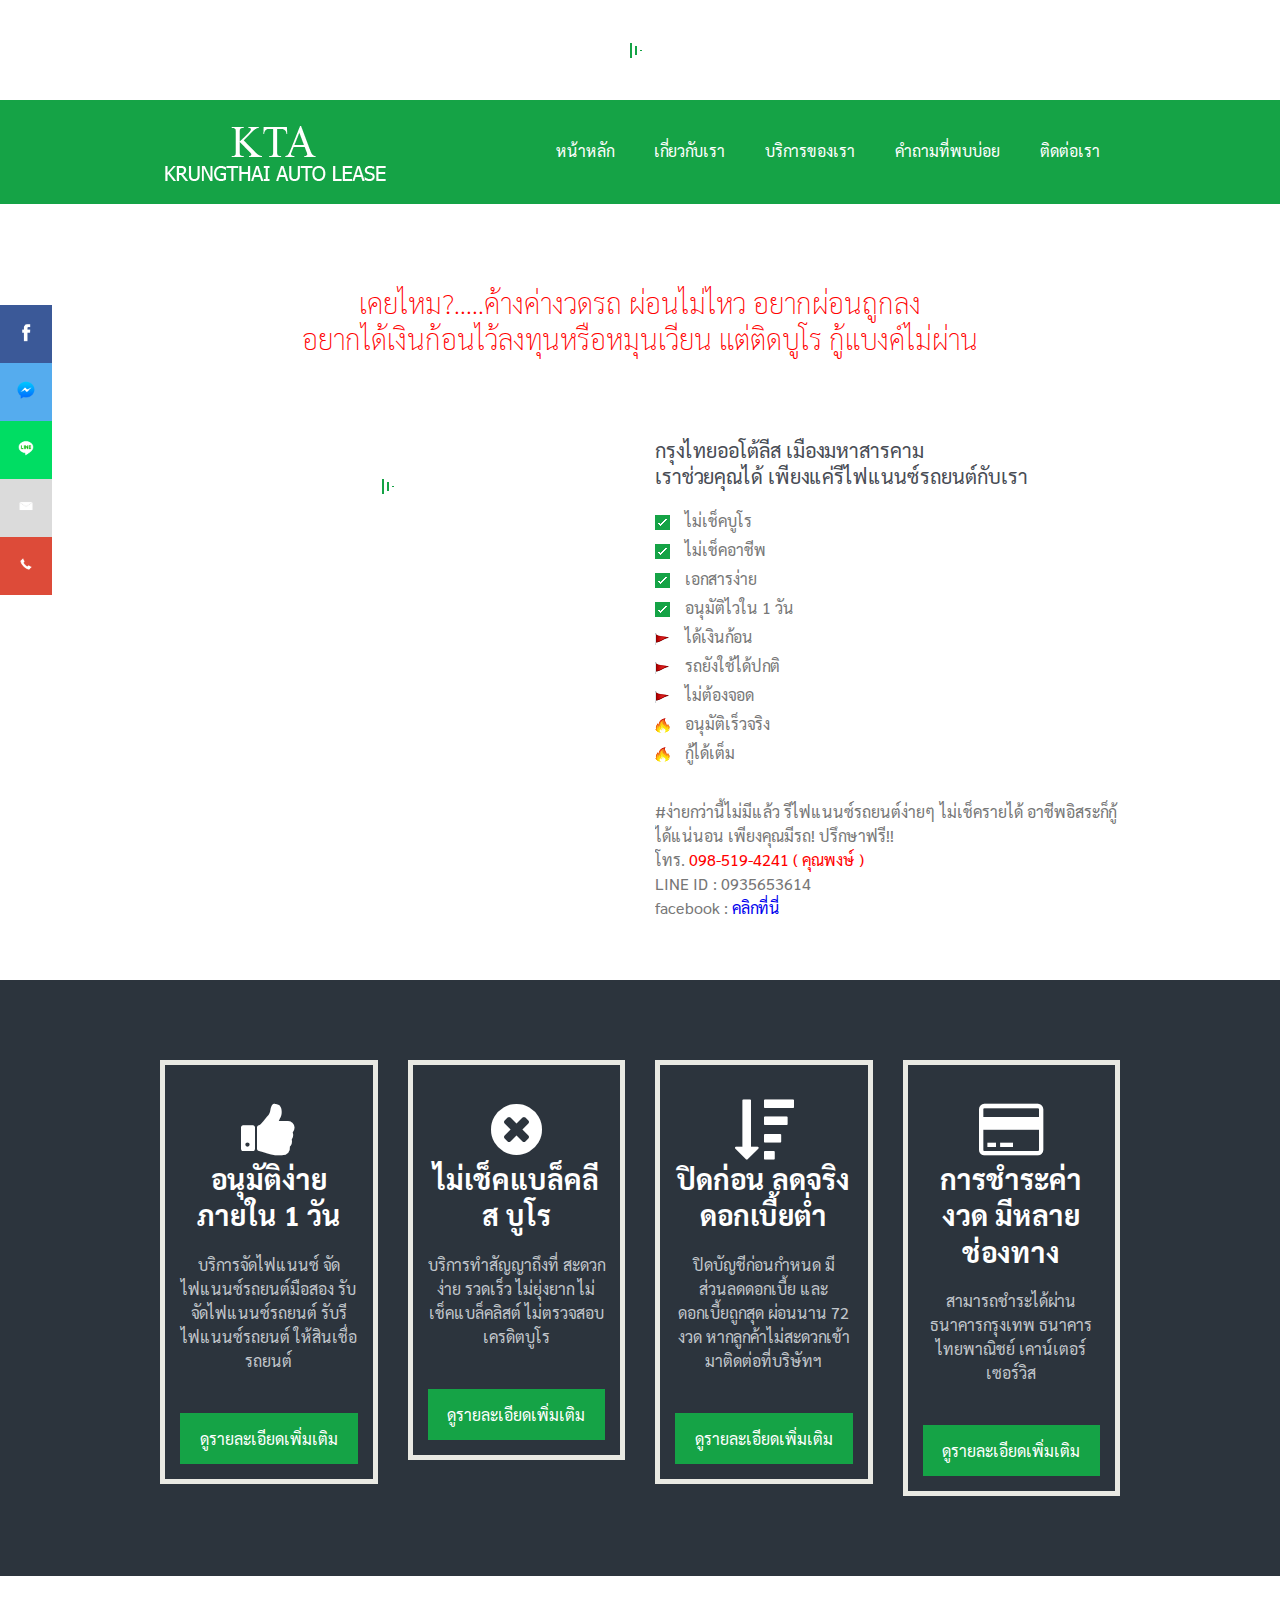
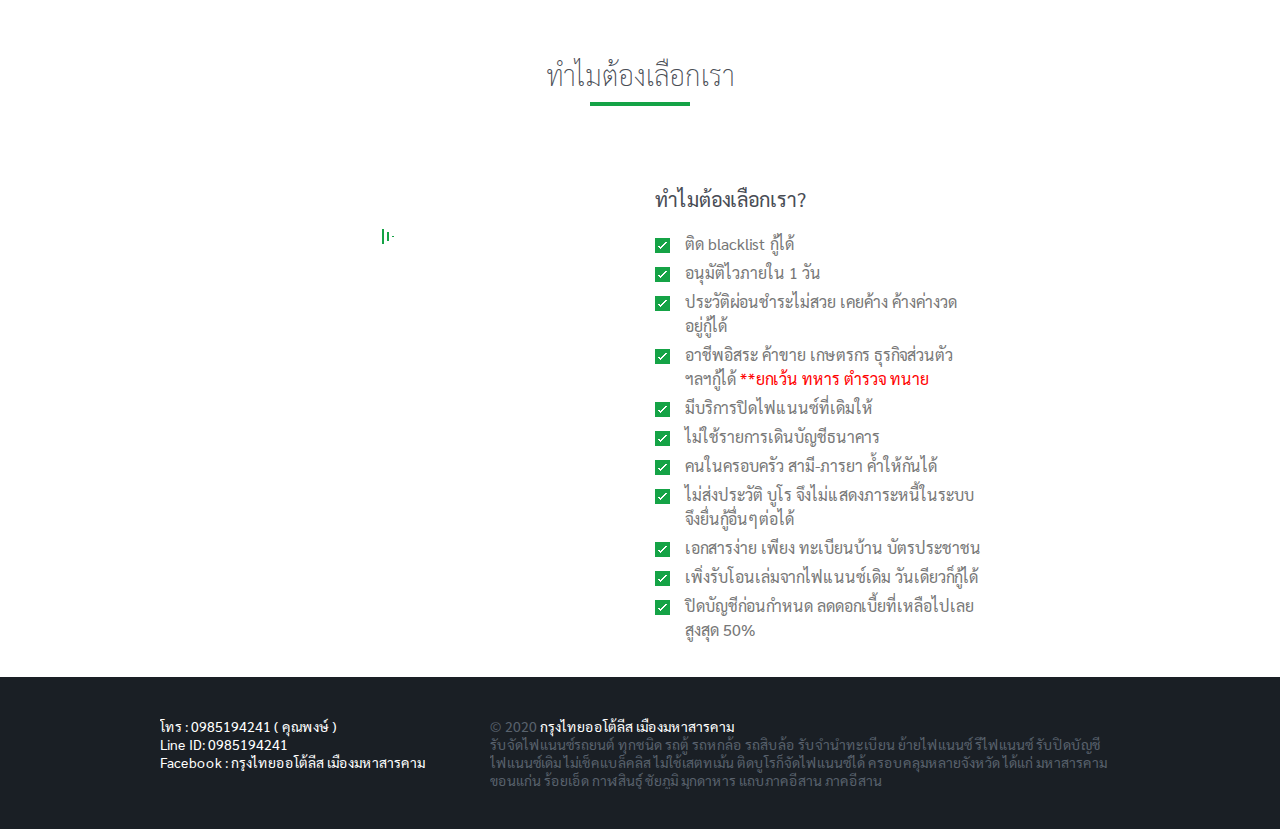
==== commit 1bcba1a3: "new" ====
--- a/index.html
+++ b/index.html
@@ -75,7 +75,6 @@
         <a href="#" class="linkedin"><img src="image/emailIcon.png"  height="20" width="20"></img></a>
         <a href="#" class="google"><img src="image/phoneicon.png"  height="20" width="20"></img></a>
        
-
     </div>
 
 
--- a/style/icon.css
+++ b/style/icon.css
@@ -3,7 +3,7 @@
 .icon-bar {
   position: fixed;
   top: 50%;
-  -webkit-transform: translateY(-50%);
+  -webkit-transform: translateY(50%);
   -ms-transform: translateY(-50%);
   transform: translateY(-50%);
 }
@@ -54,4 +54,4 @@
 .content {
   margin-left: 75px;
   font-size: 30px;
-}+}
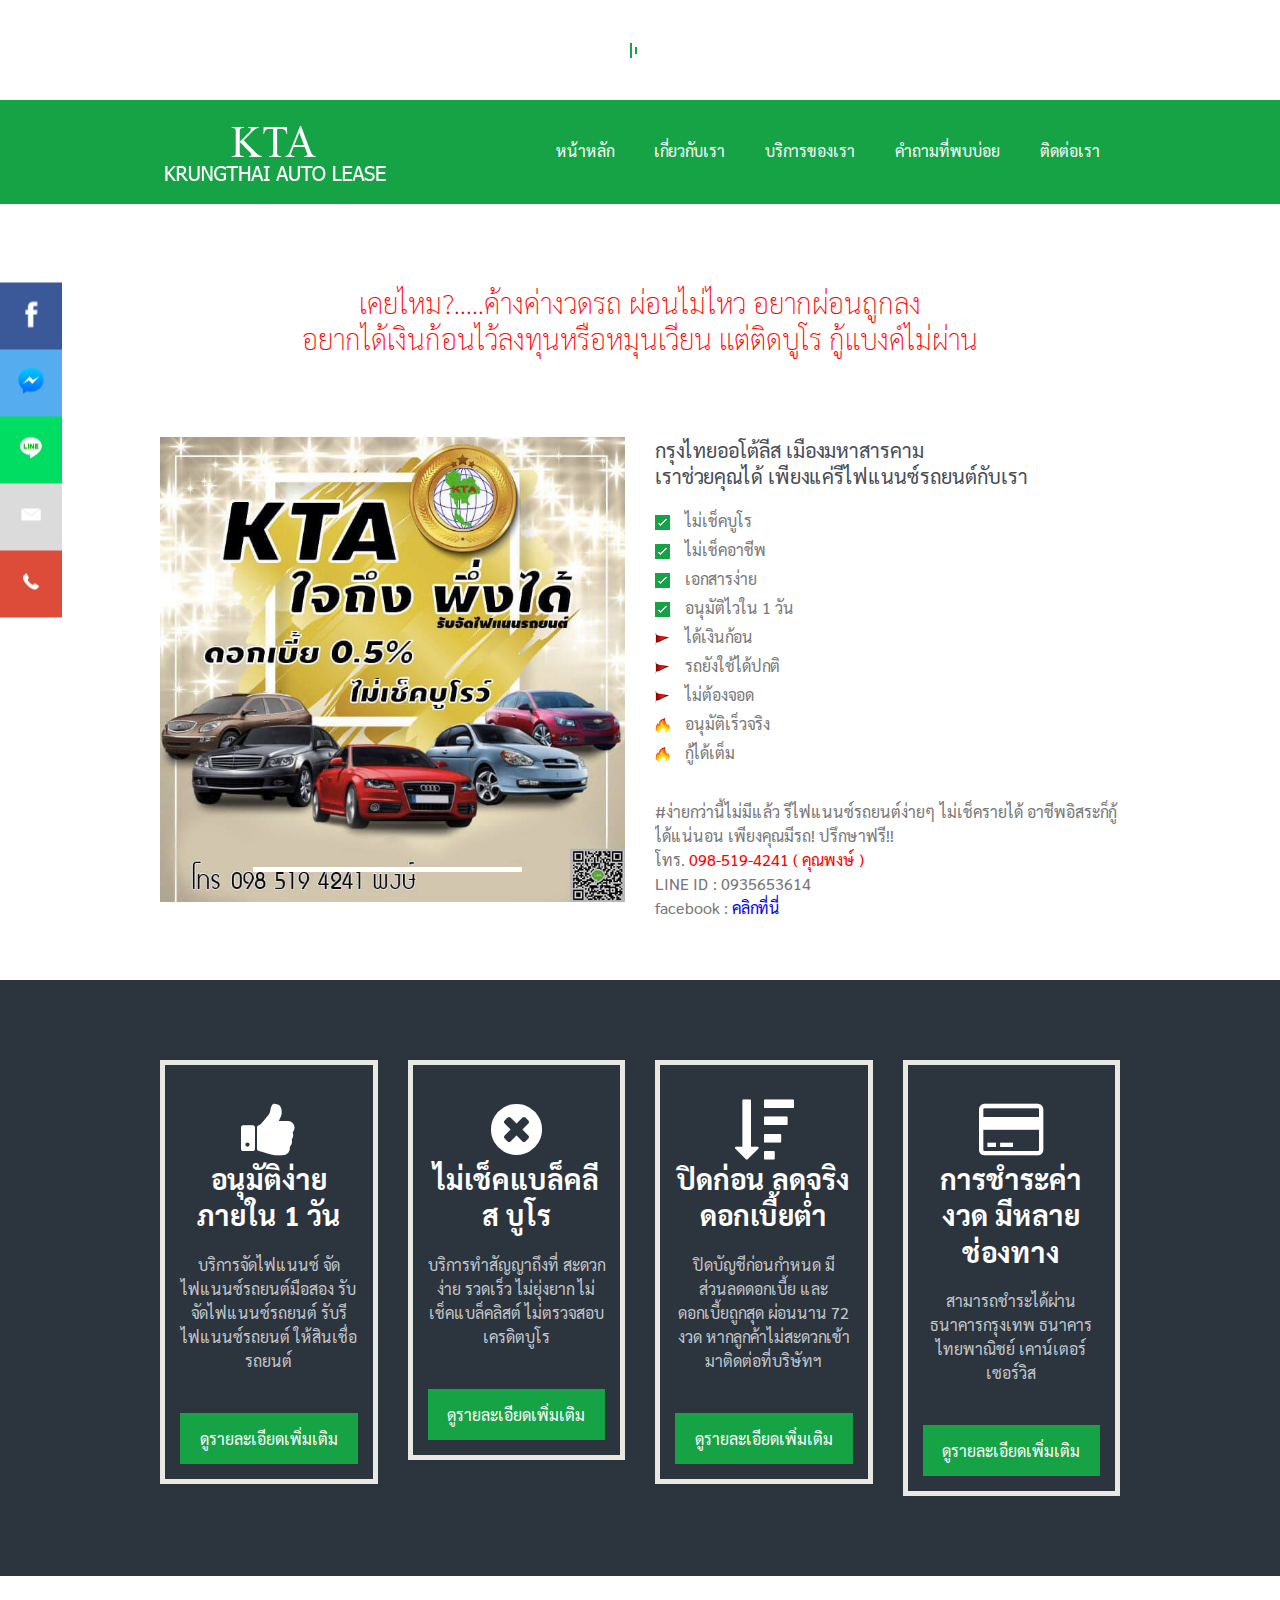
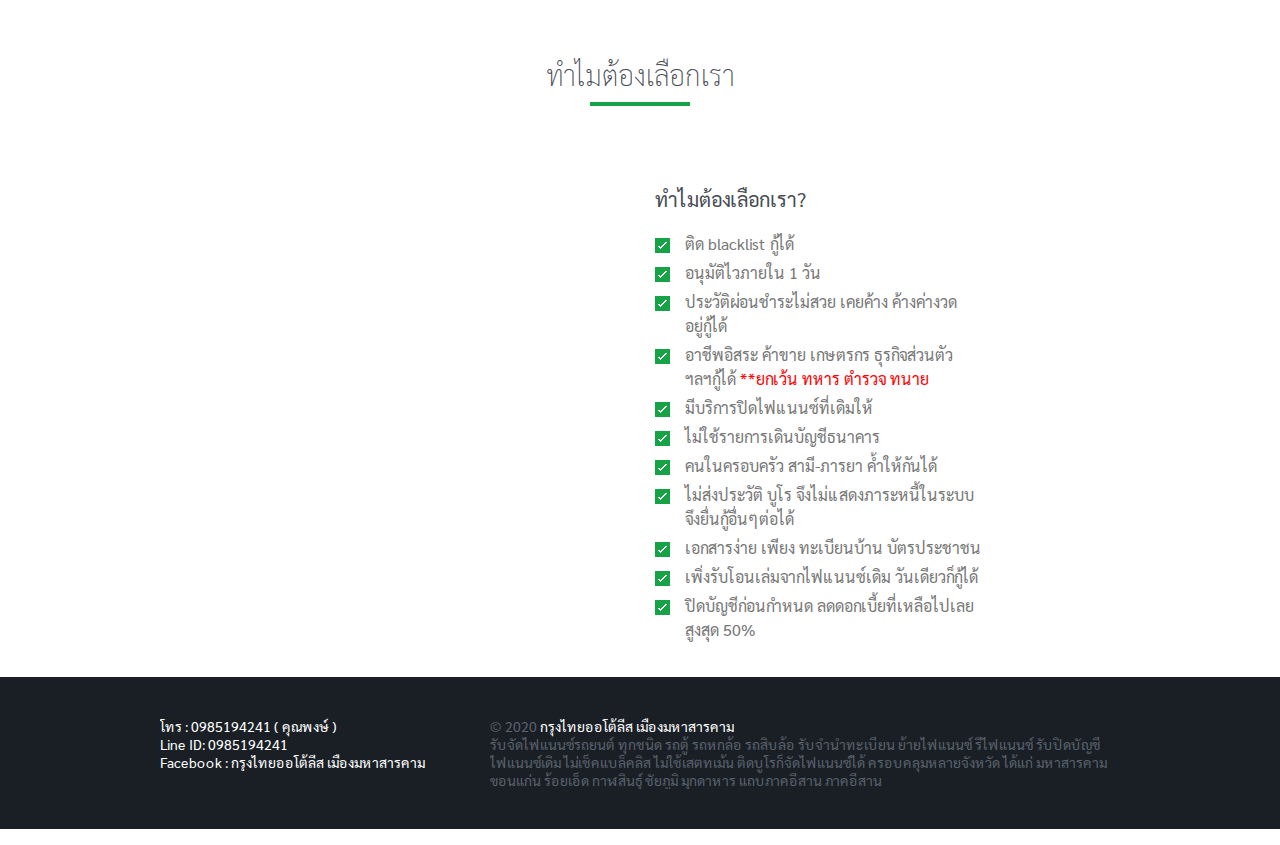
==== commit 94ae3ab6: "new" ====
--- a/index.html
+++ b/index.html
@@ -68,14 +68,15 @@
 </head>
 
 <body>
-    <div class="icon-bar">
-        <a href="#" class="facebook"><img src="image/facebook-icon.png"  height="20" width="20"></img></a>
-        <a href="#" class="twitter"><img src="image/Messenger_Icon.png"  height="20" width="20"></img></a>
-        <a href="#" class="line"><img src="image/LINE_Icon.png"  height="20" width="20"></img></a>
-        <a href="#" class="linkedin"><img src="image/emailIcon.png"  height="20" width="20"></img></a>
-        <a href="#" class="google"><img src="image/phoneicon.png"  height="20" width="20"></img></a>
+    <div  class="icon-bar">
+        <a href="#" class="facebook"><img src="image/facebook-icon.png"  height="30" width="30"></img></a>
+        <a href="#" class="twitter"><img src="image/Messenger_Icon.png"   height="30" width="30"></img></a>
+        <a href="#" class="line"><img src="image/LINE_Icon.png"   height="30" width="30"></img></a>
+        <a href="#" class="linkedin"><img src="image/emailIcon.png"   height="30" width="30"></img></a>
+        <a href="#" class="google"><img src="image/phoneicon.png"   height="30" width="30"></img></a>
        
     </div>
+
 
 
     <ul class="page-list">
--- a/style/icon.css
+++ b/style/icon.css
@@ -1,4 +1,4 @@
-body {margin:0;height:2000px;}
+@media only screen and (min-width: 601px) {
 
 .icon-bar {
   position: fixed;
@@ -45,13 +45,69 @@
   background: #bb0000;
   color: white;
 }
+
 .line {
   background: #00DD63;
   color: white;
 }
+}
 
 
-.content {
-  margin-left: 75px;
-  font-size: 30px;
-}
+
+@media only screen and (max-width: 600px) {
+
+  .icon-bar {
+    position: fixed;
+   left: 0;
+   bottom: 0;
+   width: 100%;
+   color: white;
+   text-align: center;
+
+  }
+
+  .icon-bar a {
+    float: left;
+    width: 20%;
+    text-align: center;
+    padding: 10px 0;
+    transition: all 0.3s ease;
+    color: white;
+    font-size: 36px;
+  }
+
+  .icon-bar a:hover {
+    background-color: #000;
+  }
+
+  .facebook {
+    background: #3B5998;
+    color: white;
+  }
+
+  .twitter {
+    background: #55ACEE;
+    color: white;
+  }
+
+  .google {
+    background: #dd4b39;
+    color: white;
+  }
+
+  .linkedin {
+    background: #DBDBDB;
+    color: white;
+  }
+
+  .youtube {
+    background: #bb0000;
+    color: white;
+  }
+
+  .line {
+    background: #00DD63;
+    color: white;
+  }
+
+}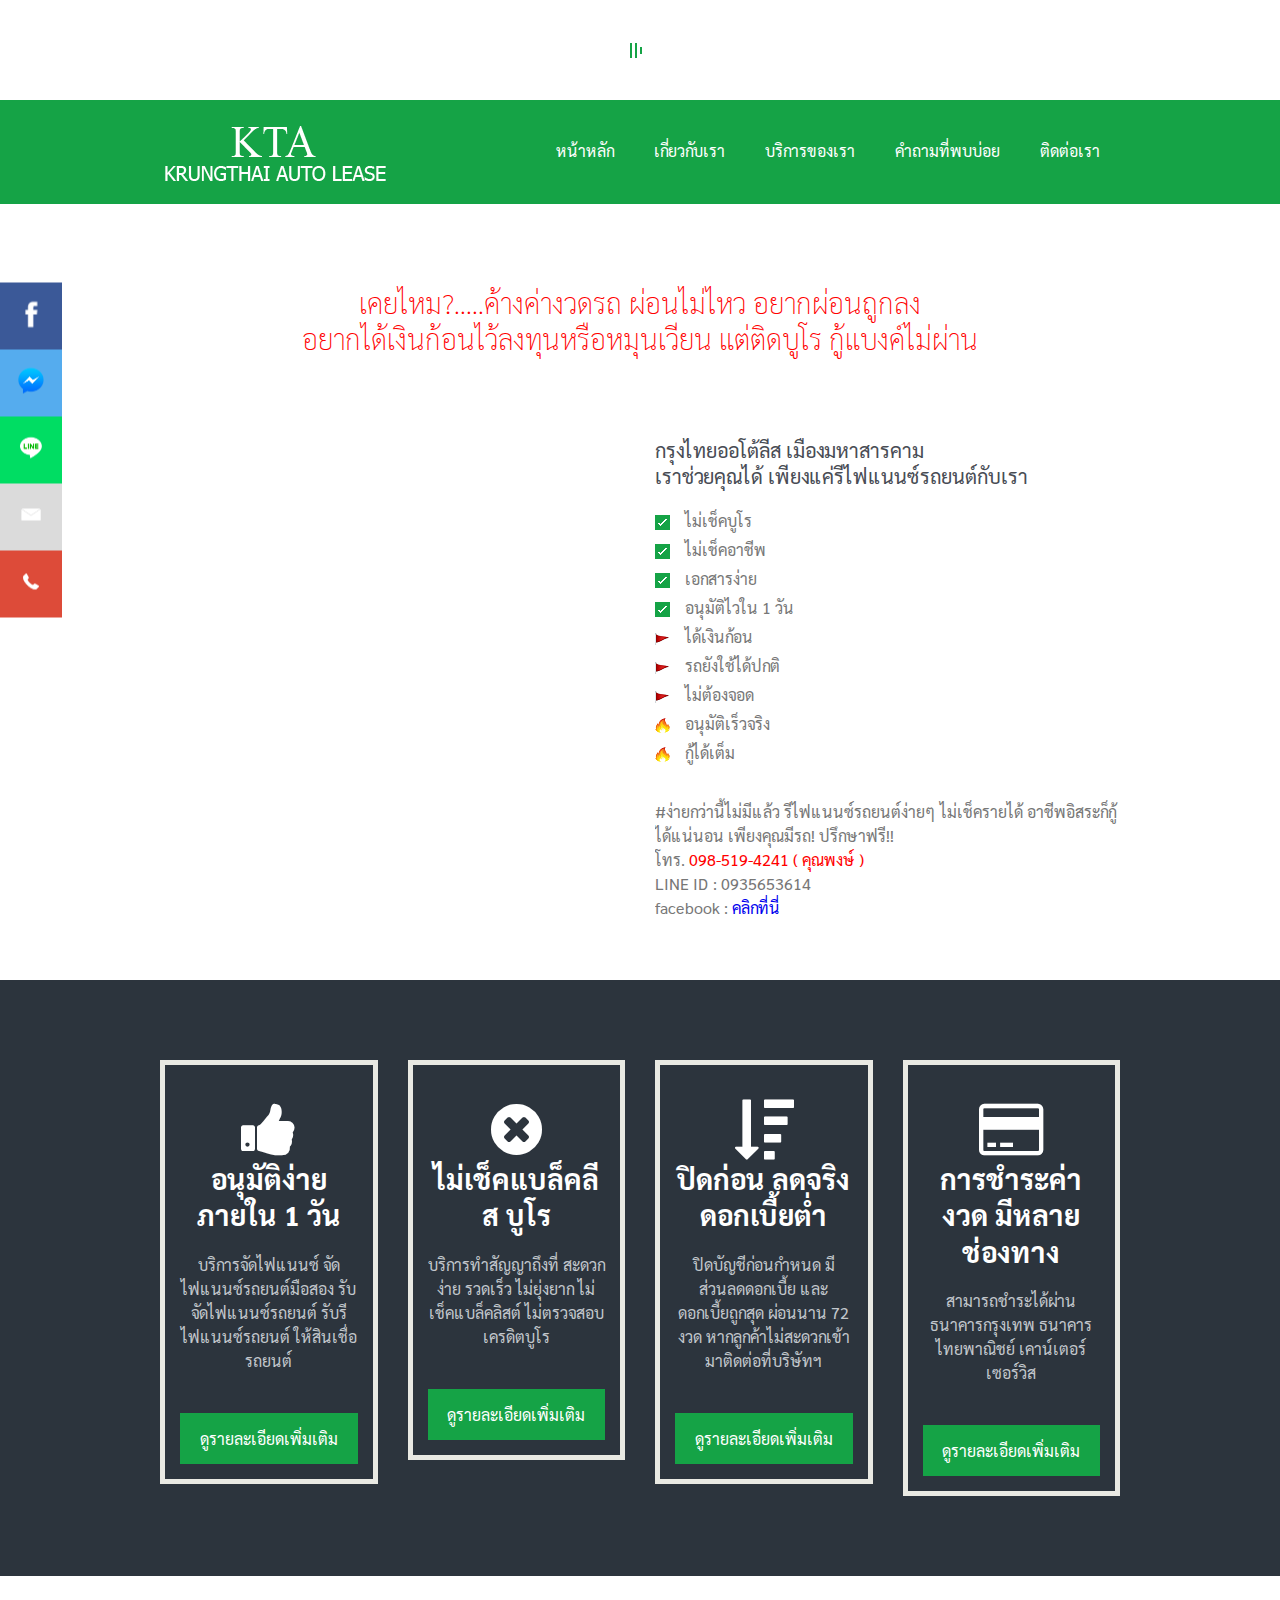
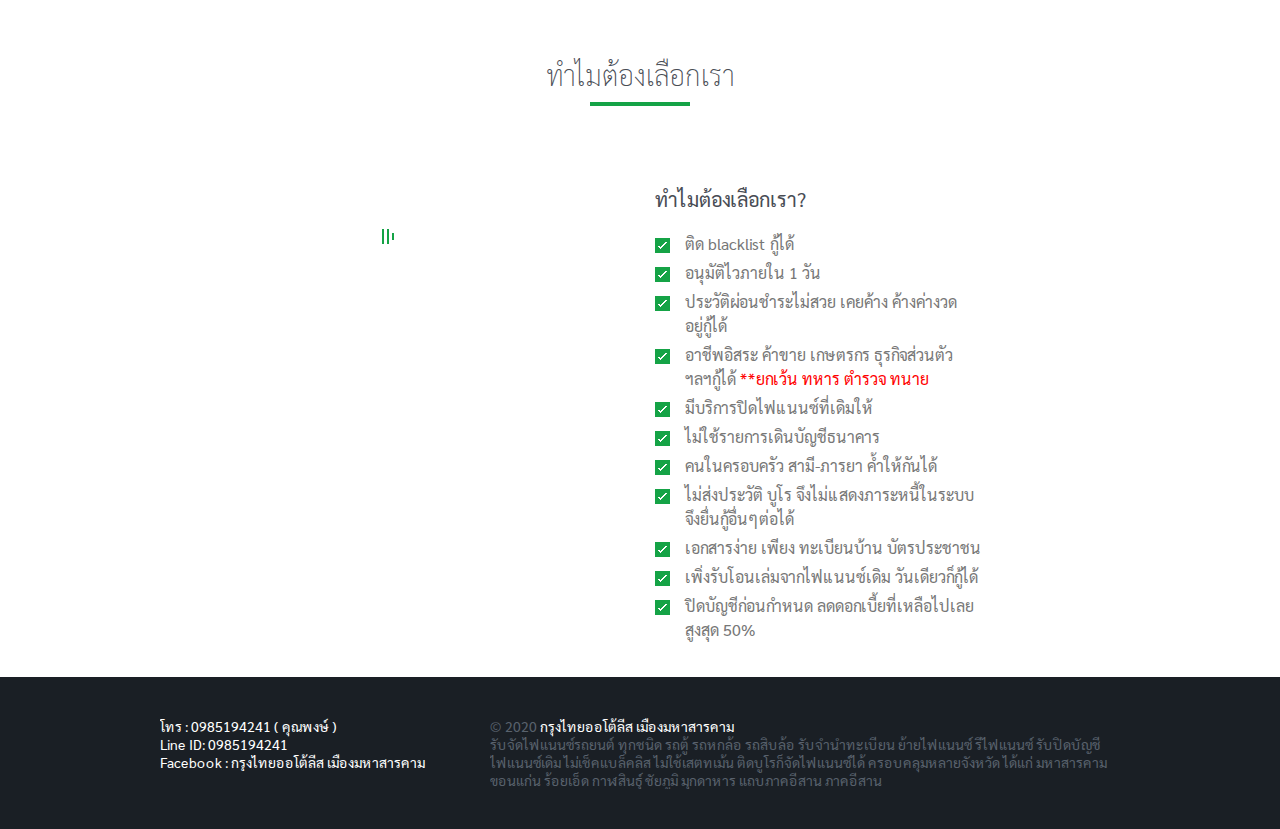
==== commit e4fa8ec1: "1" ====
--- a/index.html
+++ b/index.html
@@ -69,11 +69,11 @@
 
 <body>
     <div  class="icon-bar">
-        <a href="#" class="facebook"><img src="image/facebook-icon.png"  height="30" width="30"></img></a>
-        <a href="#" class="twitter"><img src="image/Messenger_Icon.png"   height="30" width="30"></img></a>
-        <a href="#" class="line"><img src="image/LINE_Icon.png"   height="30" width="30"></img></a>
-        <a href="#" class="linkedin"><img src="image/emailIcon.png"   height="30" width="30"></img></a>
-        <a href="#" class="google"><img src="image/phoneicon.png"   height="30" width="30"></img></a>
+        <a href="https://www.facebook.com/pongsanart" class="facebook"><img src="image/facebook-icon.png"  height="30" width="30"></img></a>
+        <a href="https://www.messenger.com/t/pongsanart" class="twitter"><img src="image/Messenger_Icon.png"   height="30" width="30"></img></a>
+        <a href="https://line.me/ti/p/A-6GEts_IK" class="line"><img src="image/LINE_Icon.png"   height="30" width="30"></img></a>
+        <a href="mailto:pongsanartbb5@hotmail.com" class="linkedin"><img src="image/emailIcon.png"   height="30" width="30"></img></a>
+        <a href="tel:+66935653614" class="google"><img src="image/phoneicon.png"   height="30" width="30"></img></a>
        
     </div>
 
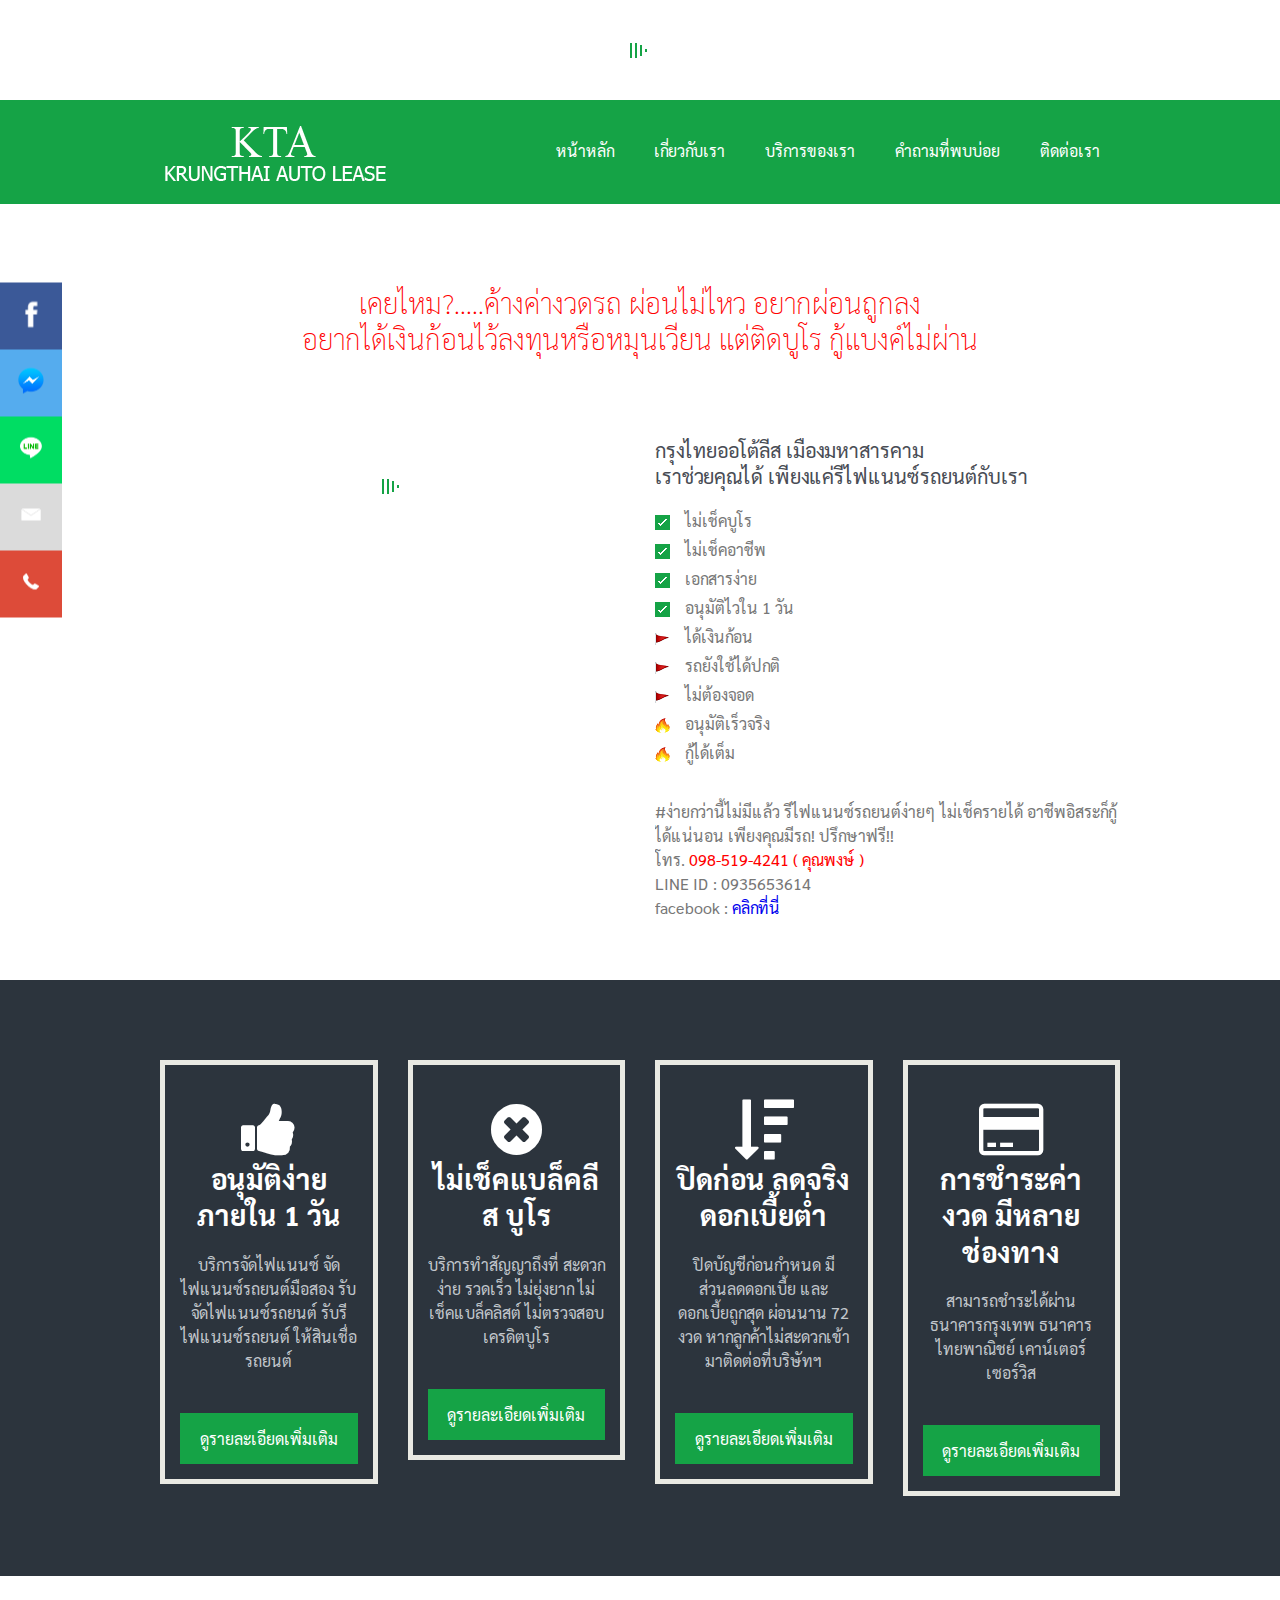
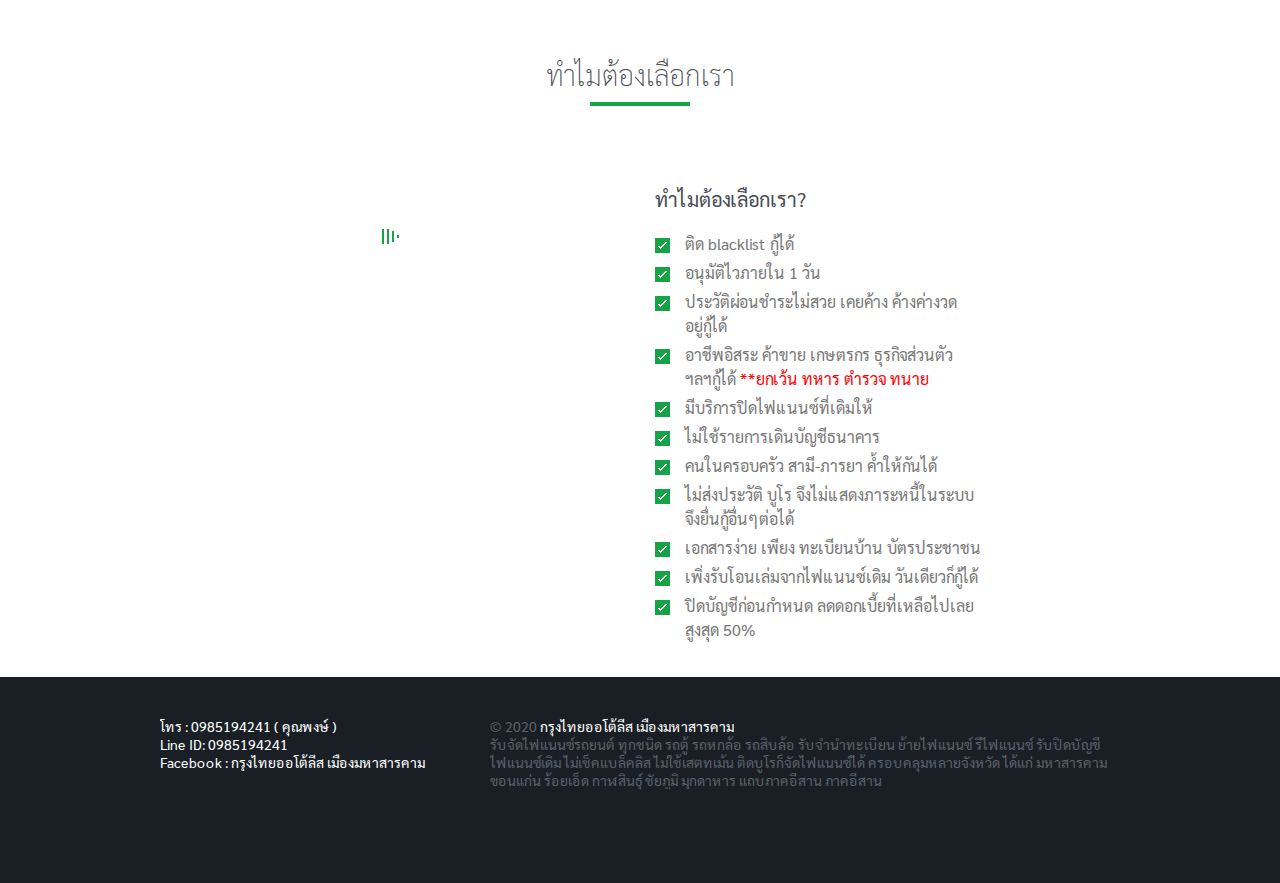
==== commit 87f4f07b: "2" ====
--- a/index.html
+++ b/index.html
@@ -411,6 +411,7 @@
                     ภาคอีสาน
                 </div>
             </div>
+            <br><br><br>
         </div>
     </div>
 
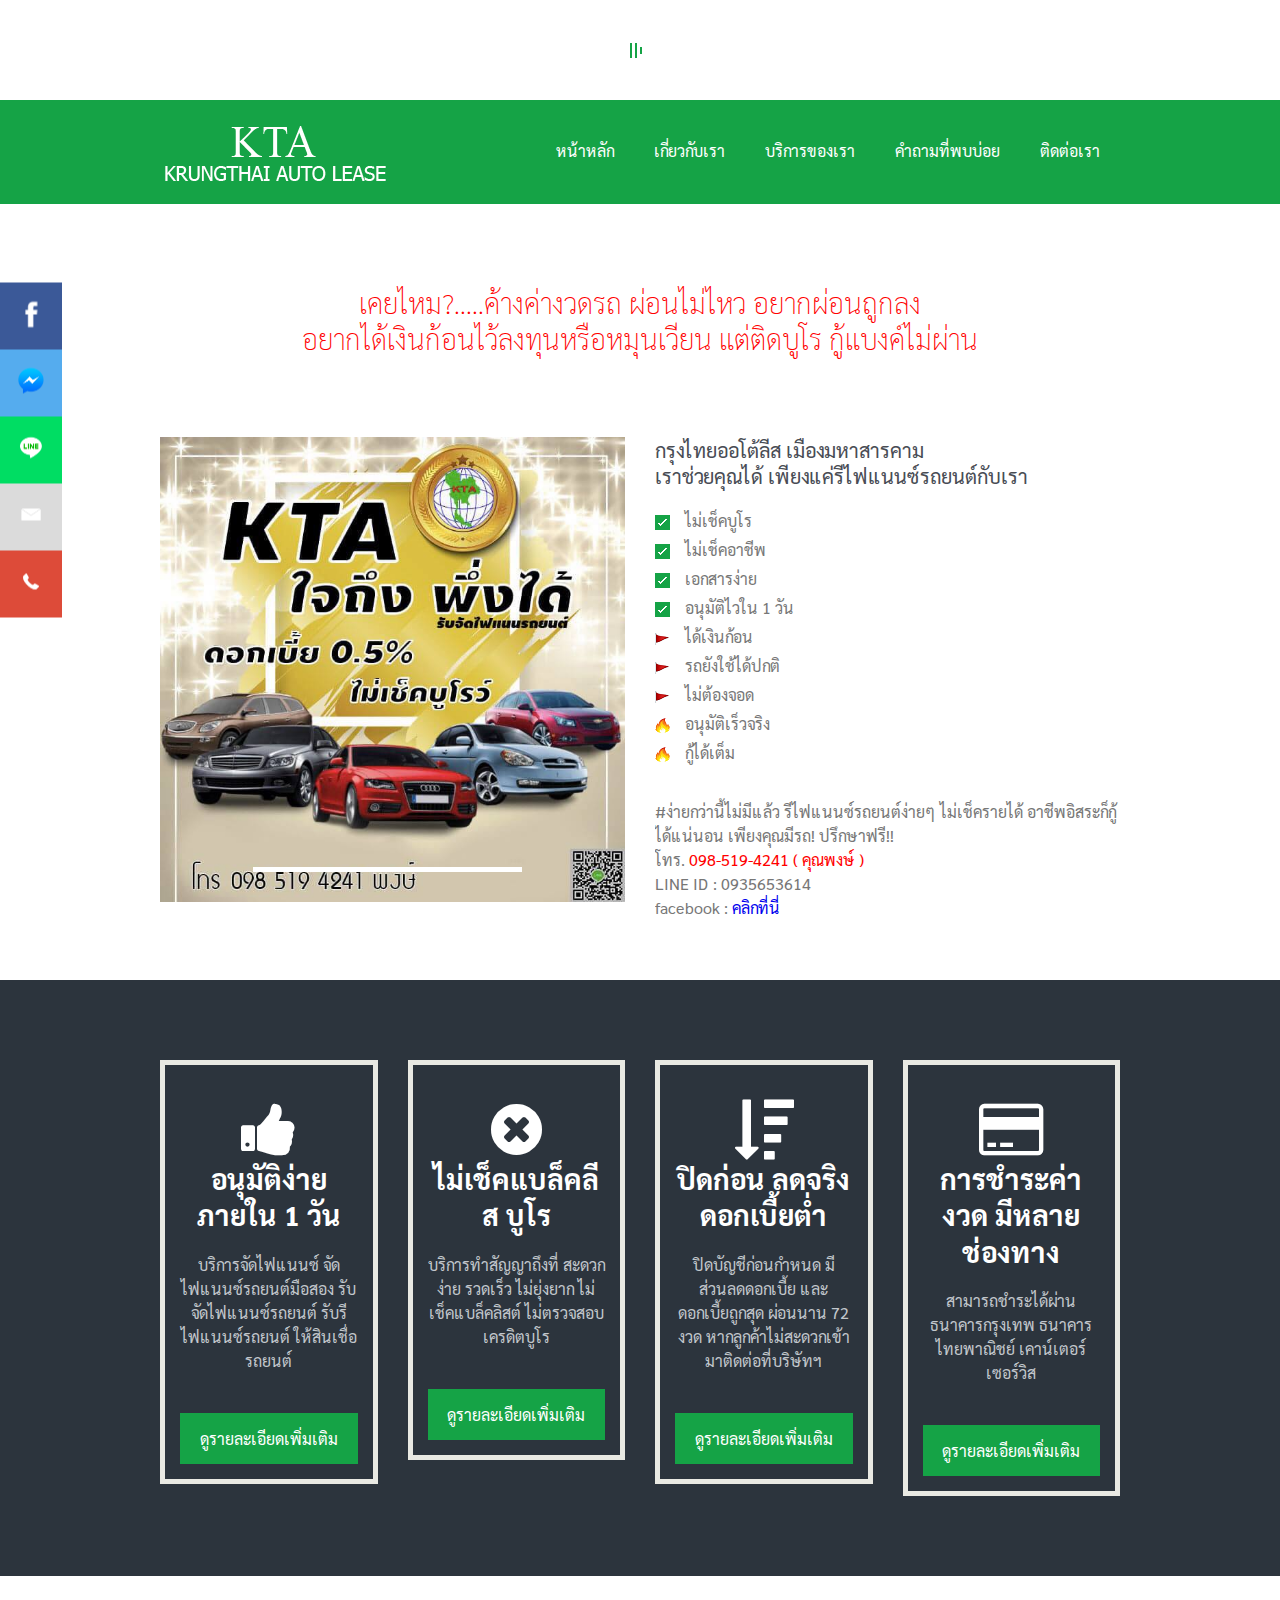
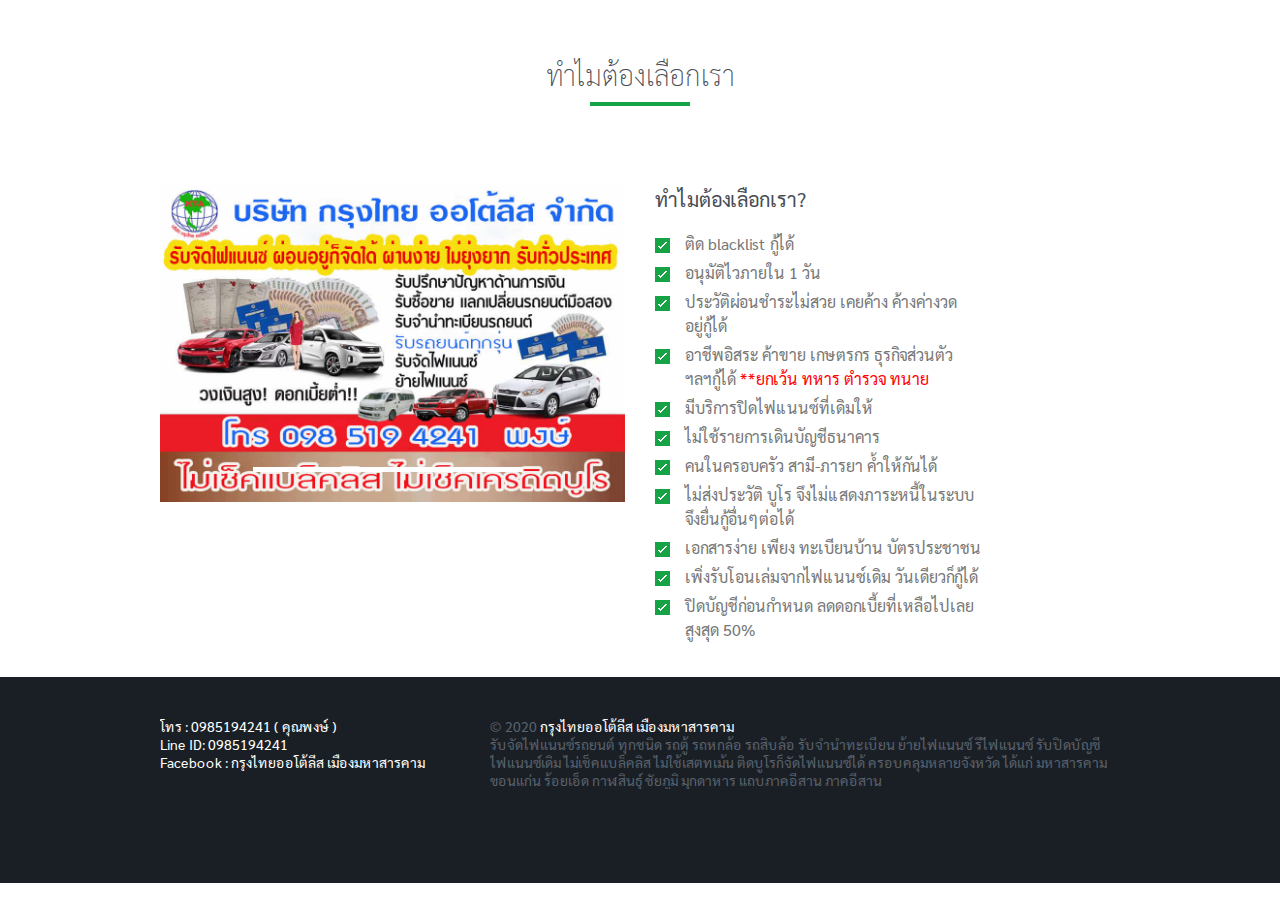
==== commit 77aaadad: "3" ====
--- a/index.html
+++ b/index.html
@@ -70,7 +70,7 @@
 <body>
     <div  class="icon-bar">
         <a href="https://www.facebook.com/pongsanart" class="facebook"><img src="image/facebook-icon.png"  height="30" width="30"></img></a>
-        <a href="https://www.messenger.com/t/pongsanart" class="twitter"><img src="image/Messenger_Icon.png"   height="30" width="30"></img></a>
+        <a href="https://m.me/t/pongsanart" class="twitter"><img src="image/Messenger_Icon.png"   height="30" width="30"></img></a>
         <a href="https://line.me/ti/p/A-6GEts_IK" class="line"><img src="image/LINE_Icon.png"   height="30" width="30"></img></a>
         <a href="mailto:pongsanartbb5@hotmail.com" class="linkedin"><img src="image/emailIcon.png"   height="30" width="30"></img></a>
         <a href="tel:+66935653614" class="google"><img src="image/phoneicon.png"   height="30" width="30"></img></a>
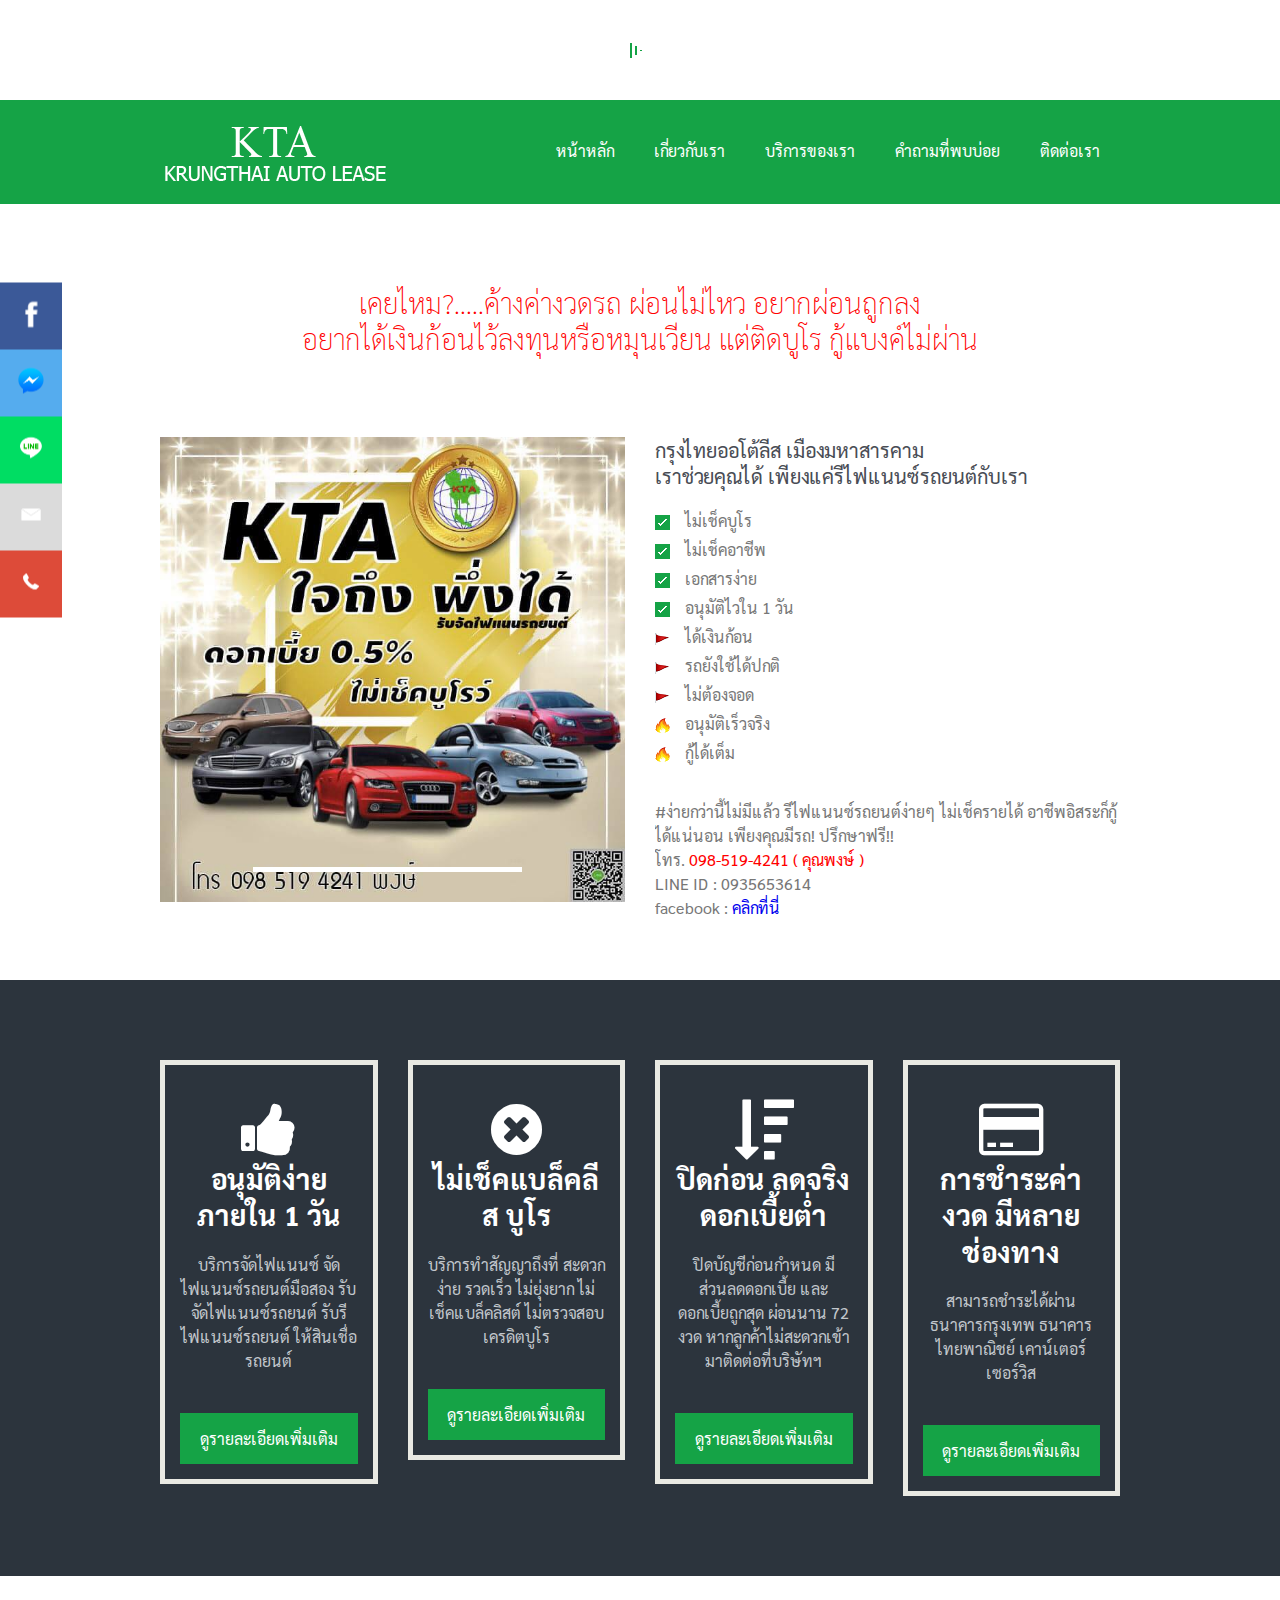
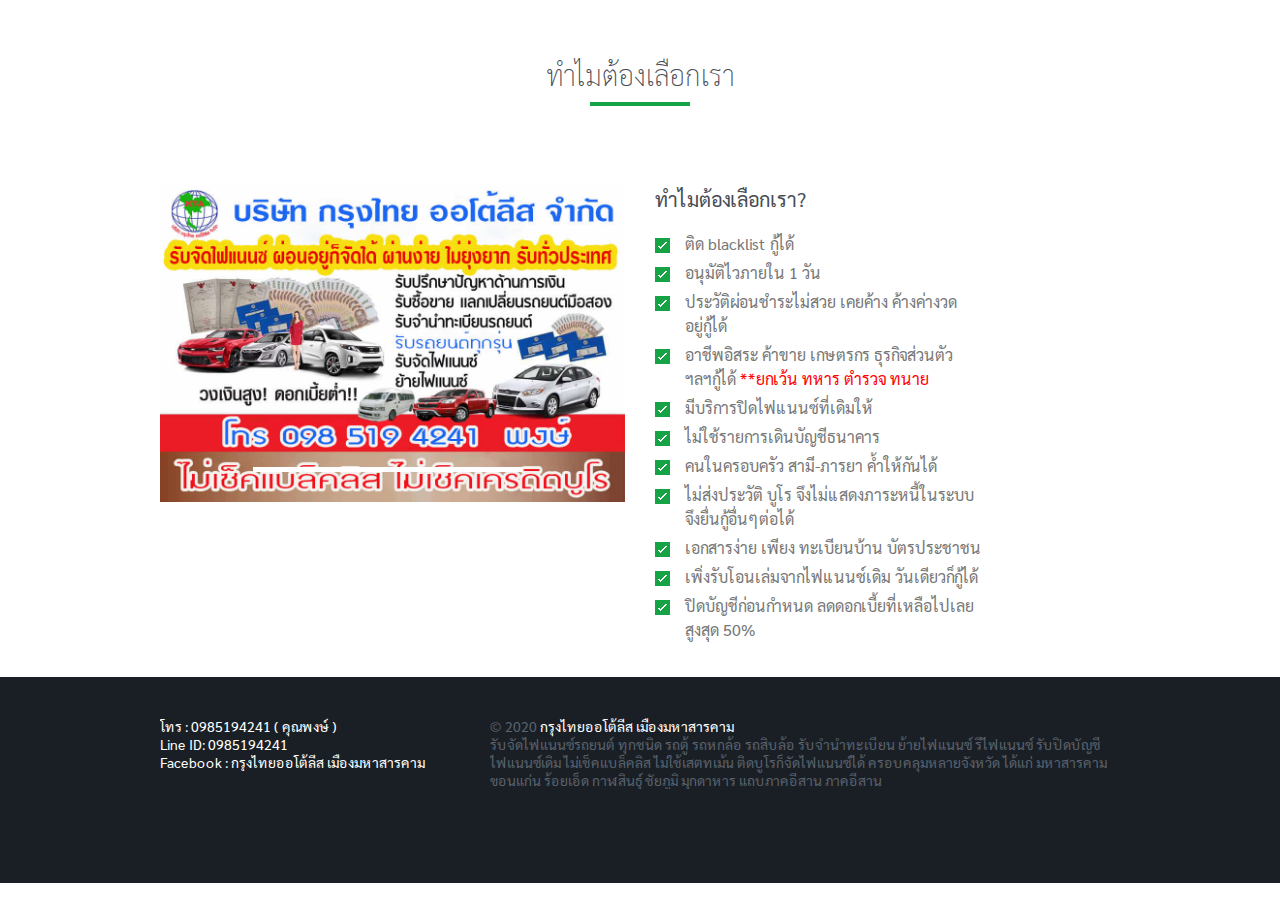
==== commit 37c90a5b: "4" ====
--- a/index.html
+++ b/index.html
@@ -70,7 +70,7 @@
 <body>
     <div  class="icon-bar">
         <a href="https://www.facebook.com/pongsanart" class="facebook"><img src="image/facebook-icon.png"  height="30" width="30"></img></a>
-        <a href="https://m.me/t/pongsanart" class="twitter"><img src="image/Messenger_Icon.png"   height="30" width="30"></img></a>
+        <a href="https://m.me/pongsanart" class="twitter"><img src="image/Messenger_Icon.png"   height="30" width="30"></img></a>
         <a href="https://line.me/ti/p/A-6GEts_IK" class="line"><img src="image/LINE_Icon.png"   height="30" width="30"></img></a>
         <a href="mailto:pongsanartbb5@hotmail.com" class="linkedin"><img src="image/emailIcon.png"   height="30" width="30"></img></a>
         <a href="tel:+66935653614" class="google"><img src="image/phoneicon.png"   height="30" width="30"></img></a>
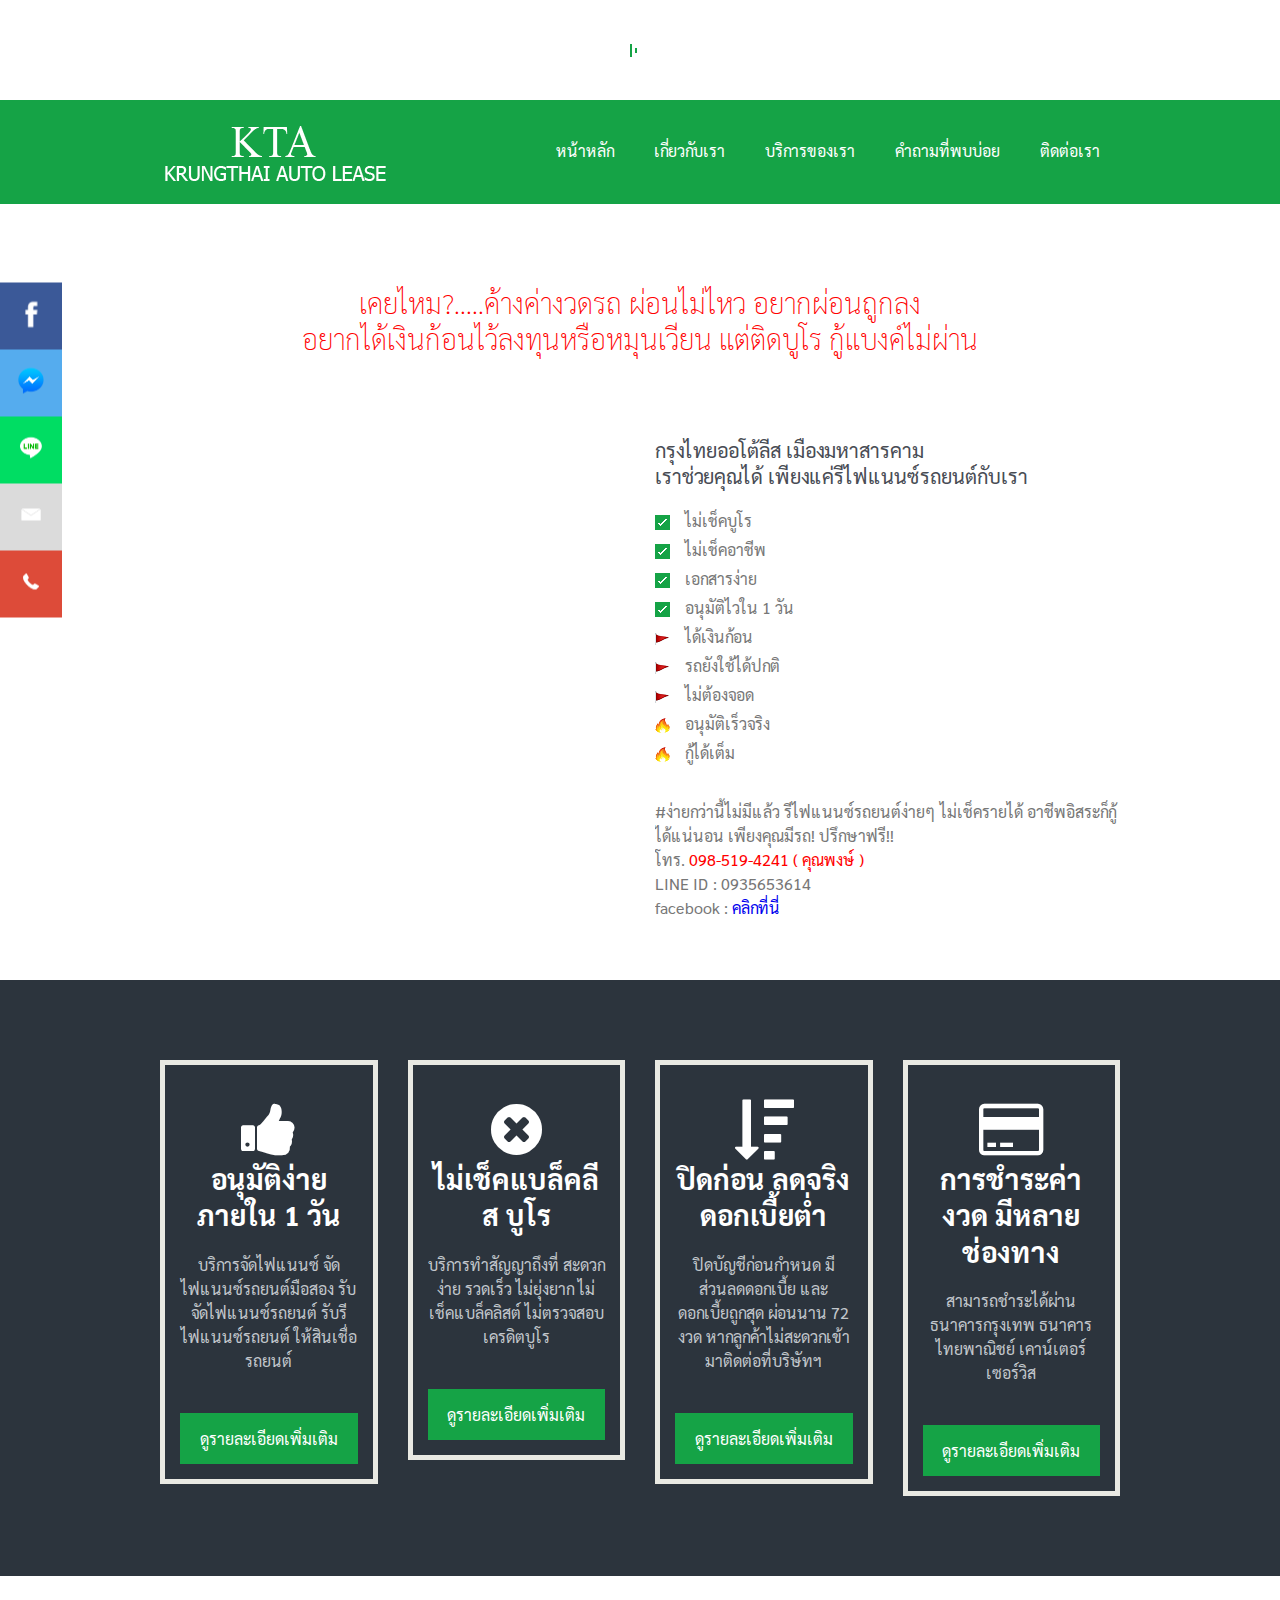
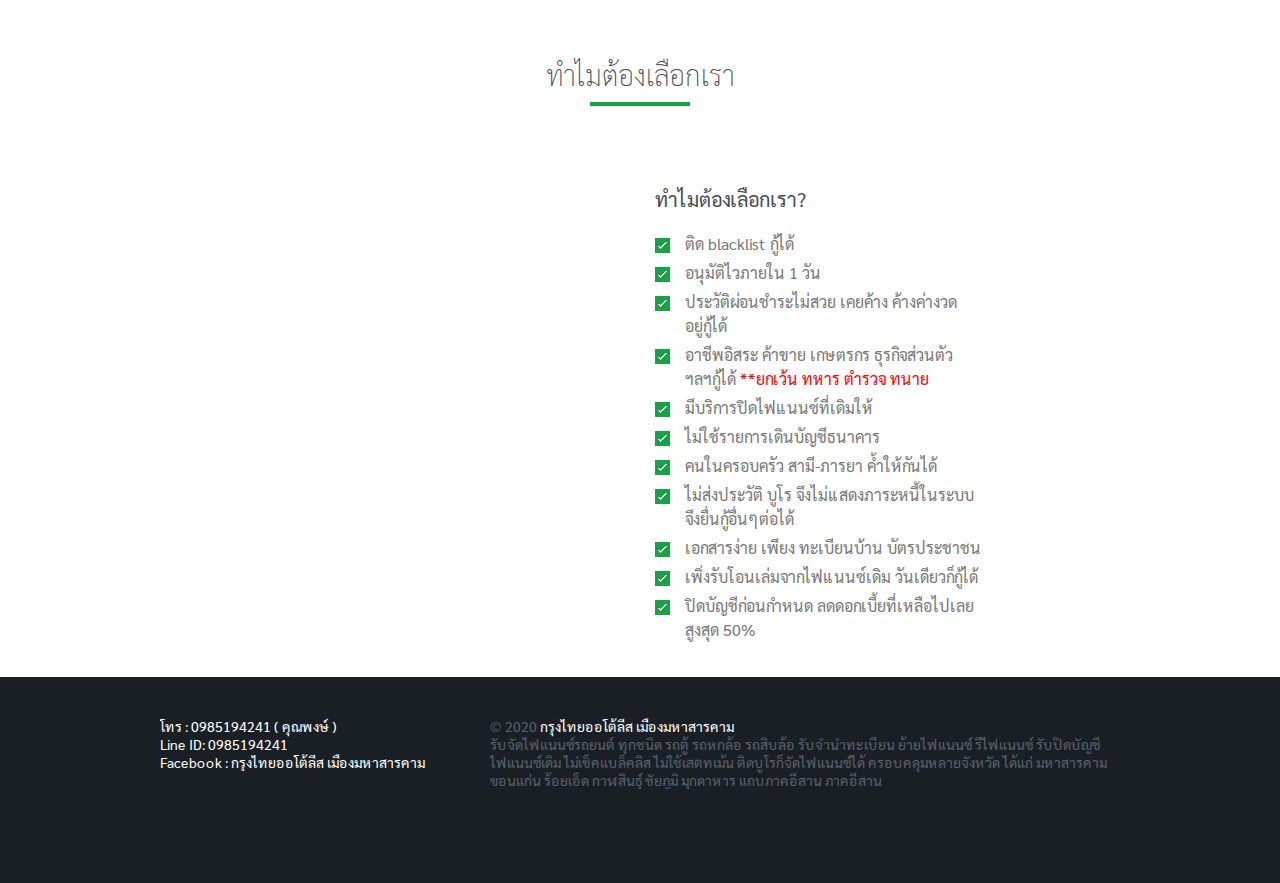
==== commit 82cb2acf: "6" ====
--- a/index.html
+++ b/index.html
@@ -2,8 +2,6 @@
 <html xmlns="http://www.w3.org/1999/xhtml" xml:lang="en">
 
 <meta http-equiv="content-type" content="text/html;charset=UTF-8" />
-<!-- /Added by HTTrack -->
-
 <head>
 
     <title>กรุงไทยออโต้ลีสมหาสารคาม</title>
